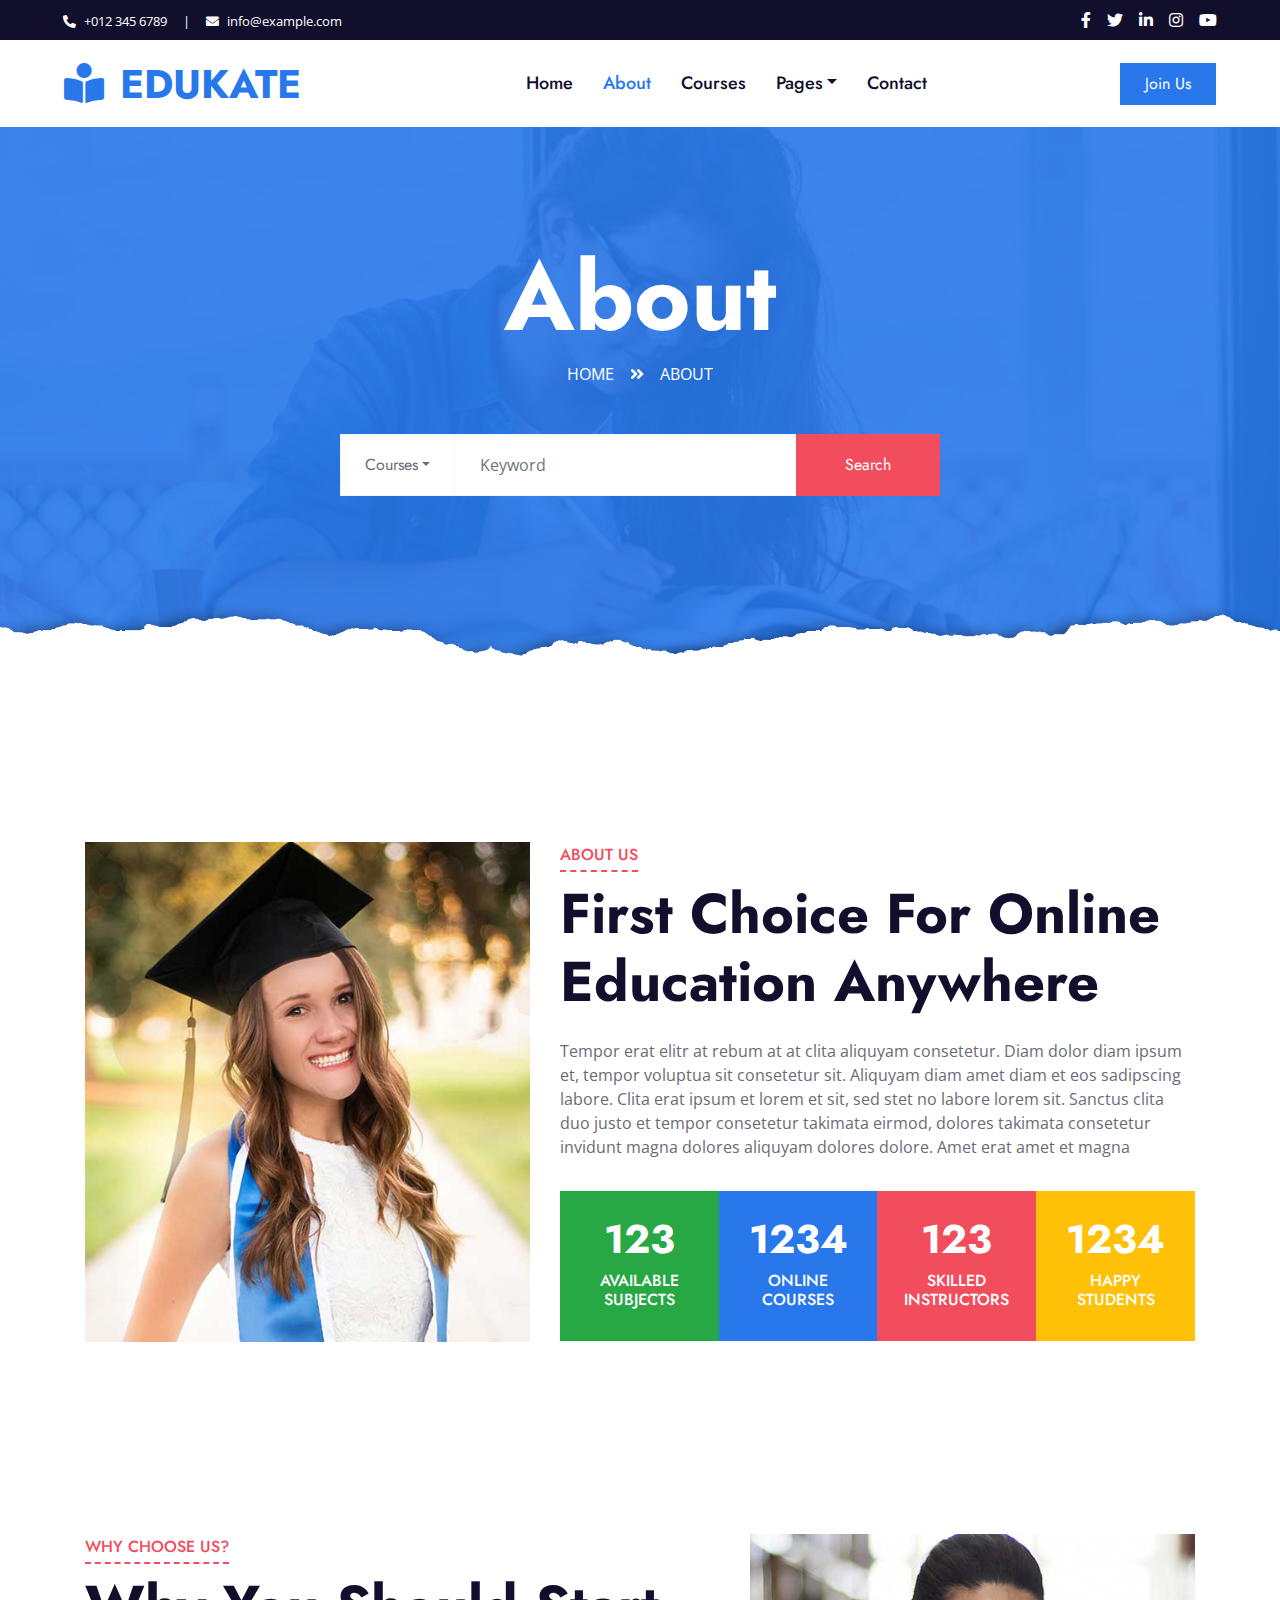
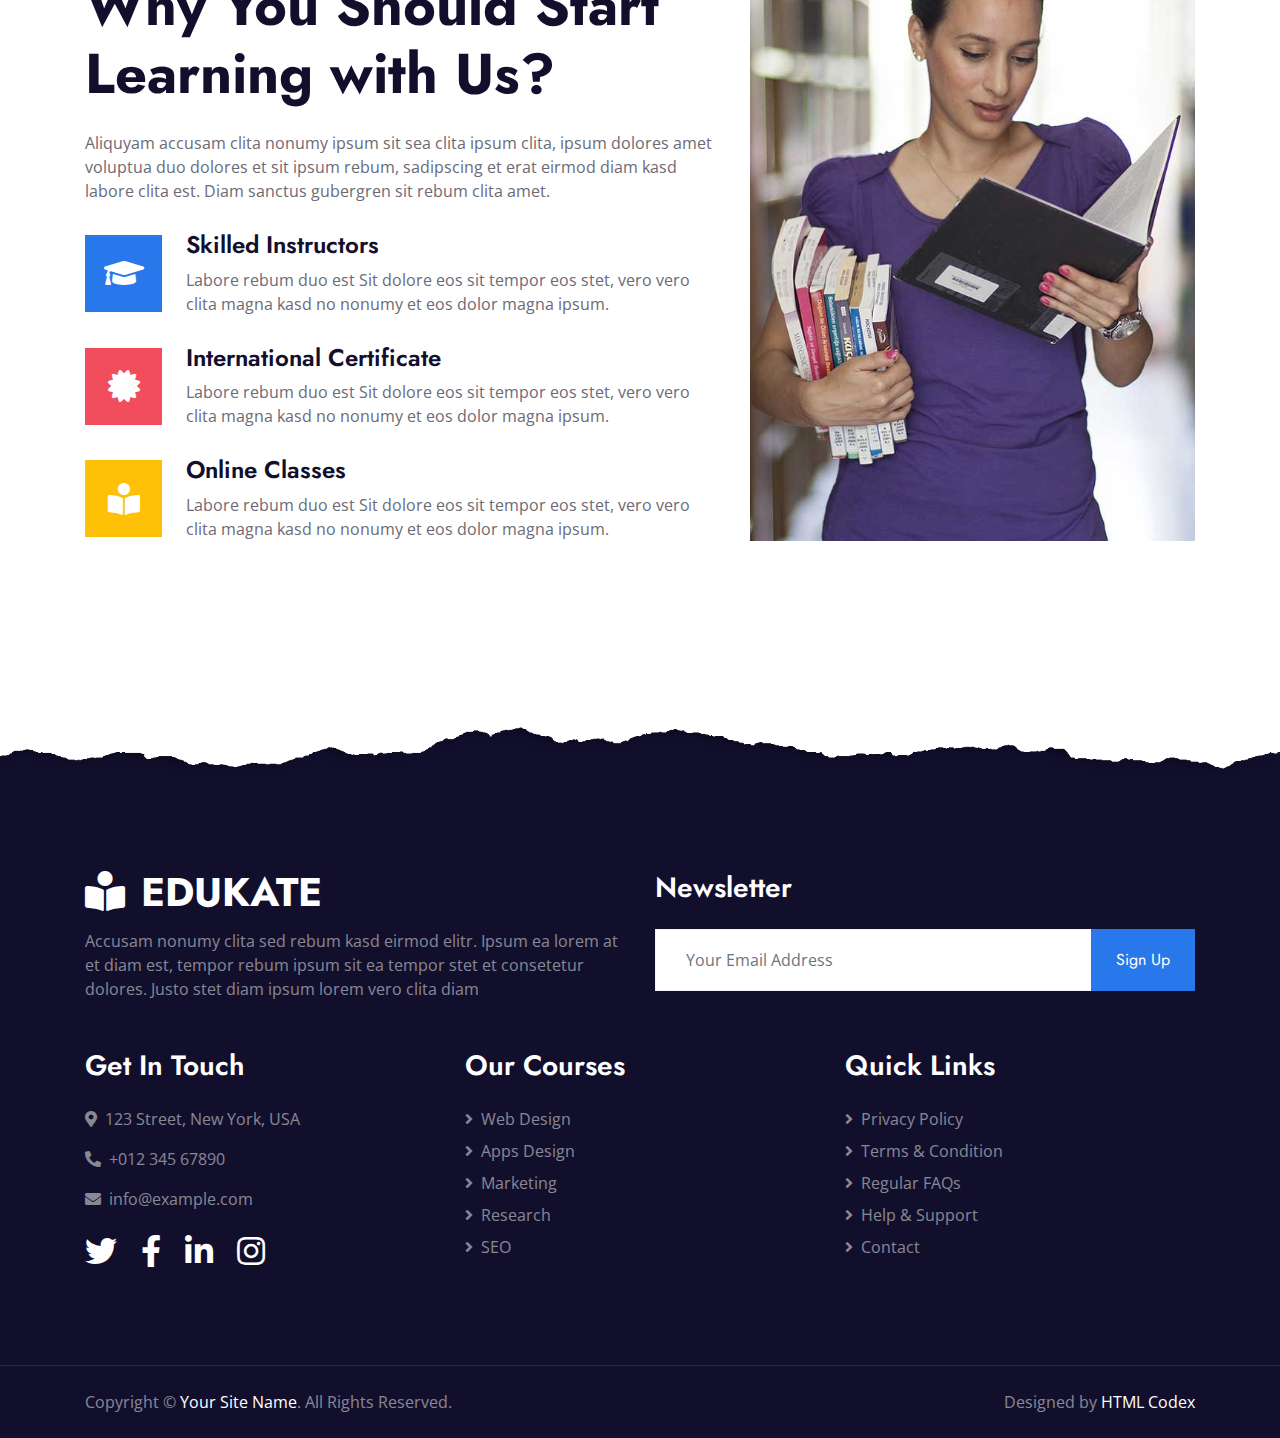
==== FrontEnd/about.html @ f1c14b44 "añadiendo las plantillas" ====
<!DOCTYPE html>
<html lang="en">

<head>
    <meta charset="utf-8">
    <title>Edukate - Online Education Website Template</title>
    <meta content="width=device-width, initial-scale=1.0" name="viewport">
    <meta content="Free HTML Templates" name="keywords">
    <meta content="Free HTML Templates" name="description">

    <!-- Favicon -->
    <link href="img/favicon.ico" rel="icon">

    <!-- Google Web Fonts -->
    <link rel="preconnect" href="https://fonts.gstatic.com">
    <link href="https://fonts.googleapis.com/css2?family=Jost:wght@500;600;700&family=Open+Sans:wght@400;600&display=swap" rel="stylesheet"> 

    <!-- Font Awesome -->
    <link href="https://cdnjs.cloudflare.com/ajax/libs/font-awesome/5.10.0/css/all.min.css" rel="stylesheet">

    <!-- Libraries Stylesheet -->
    <link href="lib/owlcarousel/assets/owl.carousel.min.css" rel="stylesheet">

    <!-- Customized Bootstrap Stylesheet -->
    <link href="css/style.css" rel="stylesheet">
</head>

<body>
    <!-- Topbar Start -->
    <div class="container-fluid bg-dark">
        <div class="row py-2 px-lg-5">
            <div class="col-lg-6 text-center text-lg-left mb-2 mb-lg-0">
                <div class="d-inline-flex align-items-center text-white">
                    <small><i class="fa fa-phone-alt mr-2"></i>+012 345 6789</small>
                    <small class="px-3">|</small>
                    <small><i class="fa fa-envelope mr-2"></i>info@example.com</small>
                </div>
            </div>
            <div class="col-lg-6 text-center text-lg-right">
                <div class="d-inline-flex align-items-center">
                    <a class="text-white px-2" href="">
                        <i class="fab fa-facebook-f"></i>
                    </a>
                    <a class="text-white px-2" href="">
                        <i class="fab fa-twitter"></i>
                    </a>
                    <a class="text-white px-2" href="">
                        <i class="fab fa-linkedin-in"></i>
                    </a>
                    <a class="text-white px-2" href="">
                        <i class="fab fa-instagram"></i>
                    </a>
                    <a class="text-white pl-2" href="">
                        <i class="fab fa-youtube"></i>
                    </a>
                </div>
            </div>
        </div>
    </div>
    <!-- Topbar End -->


    <!-- Navbar Start -->
    <div class="container-fluid p-0">
        <nav class="navbar navbar-expand-lg bg-white navbar-light py-3 py-lg-0 px-lg-5">
            <a href="index.html" class="navbar-brand ml-lg-3">
                <h1 class="m-0 text-uppercase text-primary"><i class="fa fa-book-reader mr-3"></i>Edukate</h1>
            </a>
            <button type="button" class="navbar-toggler" data-toggle="collapse" data-target="#navbarCollapse">
                <span class="navbar-toggler-icon"></span>
            </button>
            <div class="collapse navbar-collapse justify-content-between px-lg-3" id="navbarCollapse">
                <div class="navbar-nav mx-auto py-0">
                    <a href="index.html" class="nav-item nav-link">Home</a>
                    <a href="about.html" class="nav-item nav-link active">About</a>
                    <a href="course.html" class="nav-item nav-link">Courses</a>
                    <div class="nav-item dropdown">
                        <a href="#" class="nav-link dropdown-toggle" data-toggle="dropdown">Pages</a>
                        <div class="dropdown-menu m-0">
                            <a href="detail.html" class="dropdown-item">Course Detail</a>
                            <a href="feature.html" class="dropdown-item">Our Features</a>
                            <a href="team.html" class="dropdown-item">Instructors</a>
                            <a href="testimonial.html" class="dropdown-item">Testimonial</a>
                        </div>
                    </div>
                    <a href="contact.html" class="nav-item nav-link">Contact</a>
                </div>
                <a href="" class="btn btn-primary py-2 px-4 d-none d-lg-block">Join Us</a>
            </div>
        </nav>
    </div>
    <!-- Navbar End -->


    <!-- Header Start -->
    <div class="jumbotron jumbotron-fluid page-header position-relative overlay-bottom" style="margin-bottom: 90px;">
        <div class="container text-center py-5">
            <h1 class="text-white display-1">About</h1>
            <div class="d-inline-flex text-white mb-5">
                <p class="m-0 text-uppercase"><a class="text-white" href="">Home</a></p>
                <i class="fa fa-angle-double-right pt-1 px-3"></i>
                <p class="m-0 text-uppercase">About</p>
            </div>
            <div class="mx-auto mb-5" style="width: 100%; max-width: 600px;">
                <div class="input-group">
                    <div class="input-group-prepend">
                        <button class="btn btn-outline-light bg-white text-body px-4 dropdown-toggle" type="button" data-toggle="dropdown"
                            aria-haspopup="true" aria-expanded="false">Courses</button>
                        <div class="dropdown-menu">
                            <a class="dropdown-item" href="#">Courses 1</a>
                            <a class="dropdown-item" href="#">Courses 2</a>
                            <a class="dropdown-item" href="#">Courses 3</a>
                        </div>
                    </div>
                    <input type="text" class="form-control border-light" style="padding: 30px 25px;" placeholder="Keyword">
                    <div class="input-group-append">
                        <button class="btn btn-secondary px-4 px-lg-5">Search</button>
                    </div>
                </div>
            </div>
        </div>
    </div>
    <!-- Header End -->


    <!-- About Start -->
    <div class="container-fluid py-5">
        <div class="container py-5">
            <div class="row">
                <div class="col-lg-5 mb-5 mb-lg-0" style="min-height: 500px;">
                    <div class="position-relative h-100">
                        <img class="position-absolute w-100 h-100" src="img/about.jpg" style="object-fit: cover;">
                    </div>
                </div>
                <div class="col-lg-7">
                    <div class="section-title position-relative mb-4">
                        <h6 class="d-inline-block position-relative text-secondary text-uppercase pb-2">About Us</h6>
                        <h1 class="display-4">First Choice For Online Education Anywhere</h1>
                    </div>
                    <p>Tempor erat elitr at rebum at at clita aliquyam consetetur. Diam dolor diam ipsum et, tempor voluptua sit consetetur sit. Aliquyam diam amet diam et eos sadipscing labore. Clita erat ipsum et lorem et sit, sed stet no labore lorem sit. Sanctus clita duo justo et tempor consetetur takimata eirmod, dolores takimata consetetur invidunt magna dolores aliquyam dolores dolore. Amet erat amet et magna</p>
                    <div class="row pt-3 mx-0">
                        <div class="col-3 px-0">
                            <div class="bg-success text-center p-4">
                                <h1 class="text-white" data-toggle="counter-up">123</h1>
                                <h6 class="text-uppercase text-white">Available<span class="d-block">Subjects</span></h6>
                            </div>
                        </div>
                        <div class="col-3 px-0">
                            <div class="bg-primary text-center p-4">
                                <h1 class="text-white" data-toggle="counter-up">1234</h1>
                                <h6 class="text-uppercase text-white">Online<span class="d-block">Courses</span></h6>
                            </div>
                        </div>
                        <div class="col-3 px-0">
                            <div class="bg-secondary text-center p-4">
                                <h1 class="text-white" data-toggle="counter-up">123</h1>
                                <h6 class="text-uppercase text-white">Skilled<span class="d-block">Instructors</span></h6>
                            </div>
                        </div>
                        <div class="col-3 px-0">
                            <div class="bg-warning text-center p-4">
                                <h1 class="text-white" data-toggle="counter-up">1234</h1>
                                <h6 class="text-uppercase text-white">Happy<span class="d-block">Students</span></h6>
                            </div>
                        </div>
                    </div>
                </div>
            </div>
        </div>
    </div>
    <!-- About End -->


    <!-- Feature Start -->
    <div class="container-fluid py-5">
        <div class="container py-5">
            <div class="row">
                <div class="col-lg-7 mb-5 mb-lg-0">
                    <div class="section-title position-relative mb-4">
                        <h6 class="d-inline-block position-relative text-secondary text-uppercase pb-2">Why Choose Us?</h6>
                        <h1 class="display-4">Why You Should Start Learning with Us?</h1>
                    </div>
                    <p class="mb-4 pb-2">Aliquyam accusam clita nonumy ipsum sit sea clita ipsum clita, ipsum dolores amet voluptua duo dolores et sit ipsum rebum, sadipscing et erat eirmod diam kasd labore clita est. Diam sanctus gubergren sit rebum clita amet.</p>
                    <div class="d-flex mb-3">
                        <div class="btn-icon bg-primary mr-4">
                            <i class="fa fa-2x fa-graduation-cap text-white"></i>
                        </div>
                        <div class="mt-n1">
                            <h4>Skilled Instructors</h4>
                            <p>Labore rebum duo est Sit dolore eos sit tempor eos stet, vero vero clita magna kasd no nonumy et eos dolor magna ipsum.</p>
                        </div>
                    </div>
                    <div class="d-flex mb-3">
                        <div class="btn-icon bg-secondary mr-4">
                            <i class="fa fa-2x fa-certificate text-white"></i>
                        </div>
                        <div class="mt-n1">
                            <h4>International Certificate</h4>
                            <p>Labore rebum duo est Sit dolore eos sit tempor eos stet, vero vero clita magna kasd no nonumy et eos dolor magna ipsum.</p>
                        </div>
                    </div>
                    <div class="d-flex">
                        <div class="btn-icon bg-warning mr-4">
                            <i class="fa fa-2x fa-book-reader text-white"></i>
                        </div>
                        <div class="mt-n1">
                            <h4>Online Classes</h4>
                            <p class="m-0">Labore rebum duo est Sit dolore eos sit tempor eos stet, vero vero clita magna kasd no nonumy et eos dolor magna ipsum.</p>
                        </div>
                    </div>
                </div>
                <div class="col-lg-5" style="min-height: 500px;">
                    <div class="position-relative h-100">
                        <img class="position-absolute w-100 h-100" src="img/feature.jpg" style="object-fit: cover;">
                    </div>
                </div>
            </div>
        </div>
    </div>
    <!-- Feature Start -->


    <!-- Footer Start -->
    <div class="container-fluid position-relative overlay-top bg-dark text-white-50 py-5" style="margin-top: 90px;">
        <div class="container mt-5 pt-5">
            <div class="row">
                <div class="col-md-6 mb-5">
                    <a href="index.html" class="navbar-brand">
                        <h1 class="mt-n2 text-uppercase text-white"><i class="fa fa-book-reader mr-3"></i>Edukate</h1>
                    </a>
                    <p class="m-0">Accusam nonumy clita sed rebum kasd eirmod elitr. Ipsum ea lorem at et diam est, tempor rebum ipsum sit ea tempor stet et consetetur dolores. Justo stet diam ipsum lorem vero clita diam</p>
                </div>
                <div class="col-md-6 mb-5">
                    <h3 class="text-white mb-4">Newsletter</h3>
                    <div class="w-100">
                        <div class="input-group">
                            <input type="text" class="form-control border-light" style="padding: 30px;" placeholder="Your Email Address">
                            <div class="input-group-append">
                                <button class="btn btn-primary px-4">Sign Up</button>
                            </div>
                        </div>
                    </div>
                </div>
            </div>
            <div class="row">
                <div class="col-md-4 mb-5">
                    <h3 class="text-white mb-4">Get In Touch</h3>
                    <p><i class="fa fa-map-marker-alt mr-2"></i>123 Street, New York, USA</p>
                    <p><i class="fa fa-phone-alt mr-2"></i>+012 345 67890</p>
                    <p><i class="fa fa-envelope mr-2"></i>info@example.com</p>
                    <div class="d-flex justify-content-start mt-4">
                        <a class="text-white mr-4" href="#"><i class="fab fa-2x fa-twitter"></i></a>
                        <a class="text-white mr-4" href="#"><i class="fab fa-2x fa-facebook-f"></i></a>
                        <a class="text-white mr-4" href="#"><i class="fab fa-2x fa-linkedin-in"></i></a>
                        <a class="text-white" href="#"><i class="fab fa-2x fa-instagram"></i></a>
                    </div>
                </div>
                <div class="col-md-4 mb-5">
                    <h3 class="text-white mb-4">Our Courses</h3>
                    <div class="d-flex flex-column justify-content-start">
                        <a class="text-white-50 mb-2" href="#"><i class="fa fa-angle-right mr-2"></i>Web Design</a>
                        <a class="text-white-50 mb-2" href="#"><i class="fa fa-angle-right mr-2"></i>Apps Design</a>
                        <a class="text-white-50 mb-2" href="#"><i class="fa fa-angle-right mr-2"></i>Marketing</a>
                        <a class="text-white-50 mb-2" href="#"><i class="fa fa-angle-right mr-2"></i>Research</a>
                        <a class="text-white-50" href="#"><i class="fa fa-angle-right mr-2"></i>SEO</a>
                    </div>
                </div>
                <div class="col-md-4 mb-5">
                    <h3 class="text-white mb-4">Quick Links</h3>
                    <div class="d-flex flex-column justify-content-start">
                        <a class="text-white-50 mb-2" href="#"><i class="fa fa-angle-right mr-2"></i>Privacy Policy</a>
                        <a class="text-white-50 mb-2" href="#"><i class="fa fa-angle-right mr-2"></i>Terms & Condition</a>
                        <a class="text-white-50 mb-2" href="#"><i class="fa fa-angle-right mr-2"></i>Regular FAQs</a>
                        <a class="text-white-50 mb-2" href="#"><i class="fa fa-angle-right mr-2"></i>Help & Support</a>
                        <a class="text-white-50" href="#"><i class="fa fa-angle-right mr-2"></i>Contact</a>
                    </div>
                </div>
            </div>
        </div>
    </div>
    <div class="container-fluid bg-dark text-white-50 border-top py-4" style="border-color: rgba(256, 256, 256, .1) !important;">
        <div class="container">
            <div class="row">
                <div class="col-md-6 text-center text-md-left mb-3 mb-md-0">
                    <p class="m-0">Copyright &copy; <a class="text-white" href="#">Your Site Name</a>. All Rights Reserved.
                    </p>
                </div>
                <div class="col-md-6 text-center text-md-right">
                    <p class="m-0">Designed by <a class="text-white" href="https://htmlcodex.com">HTML Codex</a>
                    </p>
                </div>
            </div>
        </div>
    </div>
    <!-- Footer End -->


    <!-- Back to Top -->
    <a href="#" class="btn btn-lg btn-primary rounded-0 btn-lg-square back-to-top"><i class="fa fa-angle-double-up"></i></a>


    <!-- JavaScript Libraries -->
    <script src="https://code.jquery.com/jquery-3.4.1.min.js"></script>
    <script src="https://stackpath.bootstrapcdn.com/bootstrap/4.4.1/js/bootstrap.bundle.min.js"></script>
    <script src="lib/easing/easing.min.js"></script>
    <script src="lib/waypoints/waypoints.min.js"></script>
    <script src="lib/counterup/counterup.min.js"></script>
    <script src="lib/owlcarousel/owl.carousel.min.js"></script>

    <!-- Template Javascript -->
    <script src="js/main.js"></script>
</body>

</html>
---- FrontEnd/css/style.css ----
/******* Bootstrap Theming ********/
/*!
 * Bootstrap v4.5.3 (https://getbootstrap.com/)
 * Copyright 2011-2020 The Bootstrap Authors
 * Copyright 2011-2020 Twitter, Inc.
 * Licensed under MIT (https://github.com/twbs/bootstrap/blob/main/LICENSE)
 */
:root {
  --blue: #007bff;
  --indigo: #6610f2;
  --purple: #6f42c1;
  --pink: #e83e8c;
  --red: #dc3545;
  --orange: #fd7e14;
  --yellow: #ffc107;
  --green: #28a745;
  --teal: #20c997;
  --cyan: #17a2b8;
  --white: #fff;
  --gray: #6c757d;
  --gray-dark: #343a40;
  --primary: #2878EB;
  --secondary: #F14D5D;
  --success: #28a745;
  --info: #17a2b8;
  --warning: #ffc107;
  --danger: #dc3545;
  --light: #ECF4FF;
  --dark: #120F2D;
  --breakpoint-xs: 0;
  --breakpoint-sm: 576px;
  --breakpoint-md: 768px;
  --breakpoint-lg: 992px;
  --breakpoint-xl: 1200px;
  --font-family-sans-serif: -apple-system, BlinkMacSystemFont, "Segoe UI", Roboto, "Helvetica Neue", Arial, "Noto Sans", sans-serif, "Apple Color Emoji", "Segoe UI Emoji", "Segoe UI Symbol", "Noto Color Emoji";
  --font-family-monospace: SFMono-Regular, Menlo, Monaco, Consolas, "Liberation Mono", "Courier New", monospace;
}

*,
*::before,
*::after {
  box-sizing: border-box;
}

html {
  font-family: sans-serif;
  line-height: 1.15;
  -webkit-text-size-adjust: 100%;
  -webkit-tap-highlight-color: rgba(0, 0, 0, 0);
}

article, aside, figcaption, figure, footer, header, hgroup, main, nav, section {
  display: block;
}

body {
  margin: 0;
  font-family: "Open Sans", sans-serif;
  font-size: 1rem;
  font-weight: 400;
  line-height: 1.5;
  color: #6B6A75;
  text-align: left;
  background-color: #FFFFFF;
}

[tabindex="-1"]:focus:not(:focus-visible) {
  outline: 0 !important;
}

hr {
  box-sizing: content-box;
  height: 0;
  overflow: visible;
}

h1, h2, h3, h4, h5, h6 {
  margin-top: 0;
  margin-bottom: 0.5rem;
}

p {
  margin-top: 0;
  margin-bottom: 1rem;
}

abbr[title],
abbr[data-original-title] {
  text-decoration: underline;
  text-decoration: underline dotted;
  cursor: help;
  border-bottom: 0;
  text-decoration-skip-ink: none;
}

address {
  margin-bottom: 1rem;
  font-style: normal;
  line-height: inherit;
}

ol,
ul,
dl {
  margin-top: 0;
  margin-bottom: 1rem;
}

ol ol,
ul ul,
ol ul,
ul ol {
  margin-bottom: 0;
}

dt {
  font-weight: 700;
}

dd {
  margin-bottom: .5rem;
  margin-left: 0;
}

blockquote {
  margin: 0 0 1rem;
}

b,
strong {
  font-weight: bolder;
}

small {
  font-size: 80%;
}

sub,
sup {
  position: relative;
  font-size: 75%;
  line-height: 0;
  vertical-align: baseline;
}

sub {
  bottom: -.25em;
}

sup {
  top: -.5em;
}

a {
  color: #2878EB;
  text-decoration: none;
  background-color: transparent;
}

a:hover {
  color: #1154b6;
  text-decoration: underline;
}

a:not([href]):not([class]) {
  color: inherit;
  text-decoration: none;
}

a:not([href]):not([class]):hover {
  color: inherit;
  text-decoration: none;
}

pre,
code,
kbd,
samp {
  font-family: SFMono-Regular, Menlo, Monaco, Consolas, "Liberation Mono", "Courier New", monospace;
  font-size: 1em;
}

pre {
  margin-top: 0;
  margin-bottom: 1rem;
  overflow: auto;
  -ms-overflow-style: scrollbar;
}

figure {
  margin: 0 0 1rem;
}

img {
  vertical-align: middle;
  border-style: none;
}

svg {
  overflow: hidden;
  vertical-align: middle;
}

table {
  border-collapse: collapse;
}

caption {
  padding-top: 0.75rem;
  padding-bottom: 0.75rem;
  color: #6c757d;
  text-align: left;
  caption-side: bottom;
}

th {
  text-align: inherit;
  text-align: -webkit-match-parent;
}

label {
  display: inline-block;
  margin-bottom: 0.5rem;
}

button {
  border-radius: 0;
}

button:focus {
  outline: 1px dotted;
  outline: 5px auto -webkit-focus-ring-color;
}

input,
button,
select,
optgroup,
textarea {
  margin: 0;
  font-family: inherit;
  font-size: inherit;
  line-height: inherit;
}

button,
input {
  overflow: visible;
}

button,
select {
  text-transform: none;
}

[role="button"] {
  cursor: pointer;
}

select {
  word-wrap: normal;
}

button,
[type="button"],
[type="reset"],
[type="submit"] {
  -webkit-appearance: button;
}

button:not(:disabled),
[type="button"]:not(:disabled),
[type="reset"]:not(:disabled),
[type="submit"]:not(:disabled) {
  cursor: pointer;
}

button::-moz-focus-inner,
[type="button"]::-moz-focus-inner,
[type="reset"]::-moz-focus-inner,
[type="submit"]::-moz-focus-inner {
  padding: 0;
  border-style: none;
}

input[type="radio"],
input[type="checkbox"] {
  box-sizing: border-box;
  padding: 0;
}

textarea {
  overflow: auto;
  resize: vertical;
}

fieldset {
  min-width: 0;
  padding: 0;
  margin: 0;
  border: 0;
}

legend {
  display: block;
  width: 100%;
  max-width: 100%;
  padding: 0;
  margin-bottom: .5rem;
  font-size: 1.5rem;
  line-height: inherit;
  color: inherit;
  white-space: normal;
}

@media (max-width: 1200px) {
  legend {
    font-size: calc(1.275rem + 0.3vw) ;
  }
}

progress {
  vertical-align: baseline;
}

[type="number"]::-webkit-inner-spin-button,
[type="number"]::-webkit-outer-spin-button {
  height: auto;
}

[type="search"] {
  outline-offset: -2px;
  -webkit-appearance: none;
}

[type="search"]::-webkit-search-decoration {
  -webkit-appearance: none;
}

::-webkit-file-upload-button {
  font: inherit;
  -webkit-appearance: button;
}

output {
  display: inline-block;
}

summary {
  display: list-item;
  cursor: pointer;
}

template {
  display: none;
}

[hidden] {
  display: none !important;
}

h1, h2, h3, h4, h5, h6,
.h1, .h2, .h3, .h4, .h5, .h6 {
  margin-bottom: 0.5rem;
  font-family: "Jost", sans-serif;
  font-weight: 500;
  line-height: 1.2;
  color: #120F2D;
}

h1, .h1 {
  font-size: 2.5rem;
}

@media (max-width: 1200px) {
  h1, .h1 {
    font-size: calc(1.375rem + 1.5vw) ;
  }
}

h2, .h2 {
  font-size: 2rem;
}

@media (max-width: 1200px) {
  h2, .h2 {
    font-size: calc(1.325rem + 0.9vw) ;
  }
}

h3, .h3 {
  font-size: 1.75rem;
}

@media (max-width: 1200px) {
  h3, .h3 {
    font-size: calc(1.3rem + 0.6vw) ;
  }
}

h4, .h4 {
  font-size: 1.5rem;
}

@media (max-width: 1200px) {
  h4, .h4 {
    font-size: calc(1.275rem + 0.3vw) ;
  }
}

h5, .h5 {
  font-size: 1.25rem;
}

h6, .h6 {
  font-size: 1rem;
}

.lead {
  font-size: 1.25rem;
  font-weight: 300;
}

.display-1 {
  font-size: 6rem;
  font-weight: 300;
  line-height: 1.2;
}

@media (max-width: 1200px) {
  .display-1 {
    font-size: calc(1.725rem + 5.7vw) ;
  }
}

.display-2 {
  font-size: 5.5rem;
  font-weight: 300;
  line-height: 1.2;
}

@media (max-width: 1200px) {
  .display-2 {
    font-size: calc(1.675rem + 5.1vw) ;
  }
}

.display-3 {
  font-size: 4.5rem;
  font-weight: 300;
  line-height: 1.2;
}

@media (max-width: 1200px) {
  .display-3 {
    font-size: calc(1.575rem + 3.9vw) ;
  }
}

.display-4 {
  font-size: 3.5rem;
  font-weight: 300;
  line-height: 1.2;
}

@media (max-width: 1200px) {
  .display-4 {
    font-size: calc(1.475rem + 2.7vw) ;
  }
}

hr {
  margin-top: 1rem;
  margin-bottom: 1rem;
  border: 0;
  border-top: 1px solid rgba(0, 0, 0, 0.1);
}

small,
.small {
  font-size: 80%;
  font-weight: 400;
}

mark,
.mark {
  padding: 0.2em;
  background-color: #fcf8e3;
}

.list-unstyled {
  padding-left: 0;
  list-style: none;
}

.list-inline {
  padding-left: 0;
  list-style: none;
}

.list-inline-item {
  display: inline-block;
}

.list-inline-item:not(:last-child) {
  margin-right: 0.5rem;
}

.initialism {
  font-size: 90%;
  text-transform: uppercase;
}

.blockquote {
  margin-bottom: 1rem;
  font-size: 1.25rem;
}

.blockquote-footer {
  display: block;
  font-size: 80%;
  color: #6c757d;
}

.blockquote-footer::before {
  content: "\2014\00A0";
}

.img-fluid {
  max-width: 100%;
  height: auto;
}

.img-thumbnail {
  padding: 0.25rem;
  background-color: #FFFFFF;
  border: 1px solid #dee2e6;
  border-radius: false;
  max-width: 100%;
  height: auto;
}

.figure {
  display: inline-block;
}

.figure-img {
  margin-bottom: 0.5rem;
  line-height: 1;
}

.figure-caption {
  font-size: 90%;
  color: #6c757d;
}

code {
  font-size: 87.5%;
  color: #e83e8c;
  word-wrap: break-word;
}

a > code {
  color: inherit;
}

kbd {
  padding: 0.2rem 0.4rem;
  font-size: 87.5%;
  color: #fff;
  background-color: #212529;
  border-radius: 0.2rem;
}

kbd kbd {
  padding: 0;
  font-size: 100%;
  font-weight: 700;
}

pre {
  display: block;
  font-size: 87.5%;
  color: #212529;
}

pre code {
  font-size: inherit;
  color: inherit;
  word-break: normal;
}

.pre-scrollable {
  max-height: 340px;
  overflow-y: scroll;
}

.container,
.container-fluid,
.container-sm,
.container-md,
.container-lg,
.container-xl {
  width: 100%;
  padding-right: 15px;
  padding-left: 15px;
  margin-right: auto;
  margin-left: auto;
}

@media (min-width: 576px) {
  .container, .container-sm {
    max-width: 540px;
  }
}

@media (min-width: 768px) {
  .container, .container-sm, .container-md {
    max-width: 720px;
  }
}

@media (min-width: 992px) {
  .container, .container-sm, .container-md, .container-lg {
    max-width: 960px;
  }
}

@media (min-width: 1200px) {
  .container, .container-sm, .container-md, .container-lg, .container-xl {
    max-width: 1140px;
  }
}

.row {
  display: flex;
  flex-wrap: wrap;
  margin-right: -15px;
  margin-left: -15px;
}

.no-gutters {
  margin-right: 0;
  margin-left: 0;
}

.no-gutters > .col,
.no-gutters > [class*="col-"] {
  padding-right: 0;
  padding-left: 0;
}

.col-1, .col-2, .col-3, .col-4, .col-5, .col-6, .col-7, .col-8, .col-9, .col-10, .col-11, .col-12, .col,
.col-auto, .col-sm-1, .col-sm-2, .col-sm-3, .col-sm-4, .col-sm-5, .col-sm-6, .col-sm-7, .col-sm-8, .col-sm-9, .col-sm-10, .col-sm-11, .col-sm-12, .col-sm,
.col-sm-auto, .col-md-1, .col-md-2, .col-md-3, .col-md-4, .col-md-5, .col-md-6, .col-md-7, .col-md-8, .col-md-9, .col-md-10, .col-md-11, .col-md-12, .col-md,
.col-md-auto, .col-lg-1, .col-lg-2, .col-lg-3, .col-lg-4, .col-lg-5, .col-lg-6, .col-lg-7, .col-lg-8, .col-lg-9, .col-lg-10, .col-lg-11, .col-lg-12, .col-lg,
.col-lg-auto, .col-xl-1, .col-xl-2, .col-xl-3, .col-xl-4, .col-xl-5, .col-xl-6, .col-xl-7, .col-xl-8, .col-xl-9, .col-xl-10, .col-xl-11, .col-xl-12, .col-xl,
.col-xl-auto {
  position: relative;
  width: 100%;
  padding-right: 15px;
  padding-left: 15px;
}

.col {
  flex-basis: 0;
  flex-grow: 1;
  max-width: 100%;
}

.row-cols-1 > * {
  flex: 0 0 100%;
  max-width: 100%;
}

.row-cols-2 > * {
  flex: 0 0 50%;
  max-width: 50%;
}

.row-cols-3 > * {
  flex: 0 0 33.33333%;
  max-width: 33.33333%;
}

.row-cols-4 > * {
  flex: 0 0 25%;
  max-width: 25%;
}

.row-cols-5 > * {
  flex: 0 0 20%;
  max-width: 20%;
}

.row-cols-6 > * {
  flex: 0 0 16.66667%;
  max-width: 16.66667%;
}

.col-auto {
  flex: 0 0 auto;
  width: auto;
  max-width: 100%;
}

.col-1 {
  flex: 0 0 8.33333%;
  max-width: 8.33333%;
}

.col-2 {
  flex: 0 0 16.66667%;
  max-width: 16.66667%;
}

.col-3 {
  flex: 0 0 25%;
  max-width: 25%;
}

.col-4 {
  flex: 0 0 33.33333%;
  max-width: 33.33333%;
}

.col-5 {
  flex: 0 0 41.66667%;
  max-width: 41.66667%;
}

.col-6 {
  flex: 0 0 50%;
  max-width: 50%;
}

.col-7 {
  flex: 0 0 58.33333%;
  max-width: 58.33333%;
}

.col-8 {
  flex: 0 0 66.66667%;
  max-width: 66.66667%;
}

.col-9 {
  flex: 0 0 75%;
  max-width: 75%;
}

.col-10 {
  flex: 0 0 83.33333%;
  max-width: 83.33333%;
}

.col-11 {
  flex: 0 0 91.66667%;
  max-width: 91.66667%;
}

.col-12 {
  flex: 0 0 100%;
  max-width: 100%;
}

.order-first {
  order: -1;
}

.order-last {
  order: 13;
}

.order-0 {
  order: 0;
}

.order-1 {
  order: 1;
}

.order-2 {
  order: 2;
}

.order-3 {
  order: 3;
}

.order-4 {
  order: 4;
}

.order-5 {
  order: 5;
}

.order-6 {
  order: 6;
}

.order-7 {
  order: 7;
}

.order-8 {
  order: 8;
}

.order-9 {
  order: 9;
}

.order-10 {
  order: 10;
}

.order-11 {
  order: 11;
}

.order-12 {
  order: 12;
}

.offset-1 {
  margin-left: 8.33333%;
}

.offset-2 {
  margin-left: 16.66667%;
}

.offset-3 {
  margin-left: 25%;
}

.offset-4 {
  margin-left: 33.33333%;
}

.offset-5 {
  margin-left: 41.66667%;
}

.offset-6 {
  margin-left: 50%;
}

.offset-7 {
  margin-left: 58.33333%;
}

.offset-8 {
  margin-left: 66.66667%;
}

.offset-9 {
  margin-left: 75%;
}

.offset-10 {
  margin-left: 83.33333%;
}

.offset-11 {
  margin-left: 91.66667%;
}

@media (min-width: 576px) {
  .col-sm {
    flex-basis: 0;
    flex-grow: 1;
    max-width: 100%;
  }
  .row-cols-sm-1 > * {
    flex: 0 0 100%;
    max-width: 100%;
  }
  .row-cols-sm-2 > * {
    flex: 0 0 50%;
    max-width: 50%;
  }
  .row-cols-sm-3 > * {
    flex: 0 0 33.33333%;
    max-width: 33.33333%;
  }
  .row-cols-sm-4 > * {
    flex: 0 0 25%;
    max-width: 25%;
  }
  .row-cols-sm-5 > * {
    flex: 0 0 20%;
    max-width: 20%;
  }
  .row-cols-sm-6 > * {
    flex: 0 0 16.66667%;
    max-width: 16.66667%;
  }
  .col-sm-auto {
    flex: 0 0 auto;
    width: auto;
    max-width: 100%;
  }
  .col-sm-1 {
    flex: 0 0 8.33333%;
    max-width: 8.33333%;
  }
  .col-sm-2 {
    flex: 0 0 16.66667%;
    max-width: 16.66667%;
  }
  .col-sm-3 {
    flex: 0 0 25%;
    max-width: 25%;
  }
  .col-sm-4 {
    flex: 0 0 33.33333%;
    max-width: 33.33333%;
  }
  .col-sm-5 {
    flex: 0 0 41.66667%;
    max-width: 41.66667%;
  }
  .col-sm-6 {
    flex: 0 0 50%;
    max-width: 50%;
  }
  .col-sm-7 {
    flex: 0 0 58.33333%;
    max-width: 58.33333%;
  }
  .col-sm-8 {
    flex: 0 0 66.66667%;
    max-width: 66.66667%;
  }
  .col-sm-9 {
    flex: 0 0 75%;
    max-width: 75%;
  }
  .col-sm-10 {
    flex: 0 0 83.33333%;
    max-width: 83.33333%;
  }
  .col-sm-11 {
    flex: 0 0 91.66667%;
    max-width: 91.66667%;
  }
  .col-sm-12 {
    flex: 0 0 100%;
    max-width: 100%;
  }
  .order-sm-first {
    order: -1;
  }
  .order-sm-last {
    order: 13;
  }
  .order-sm-0 {
    order: 0;
  }
  .order-sm-1 {
    order: 1;
  }
  .order-sm-2 {
    order: 2;
  }
  .order-sm-3 {
    order: 3;
  }
  .order-sm-4 {
    order: 4;
  }
  .order-sm-5 {
    order: 5;
  }
  .order-sm-6 {
    order: 6;
  }
  .order-sm-7 {
    order: 7;
  }
  .order-sm-8 {
    order: 8;
  }
  .order-sm-9 {
    order: 9;
  }
  .order-sm-10 {
    order: 10;
  }
  .order-sm-11 {
    order: 11;
  }
  .order-sm-12 {
    order: 12;
  }
  .offset-sm-0 {
    margin-left: 0;
  }
  .offset-sm-1 {
    margin-left: 8.33333%;
  }
  .offset-sm-2 {
    margin-left: 16.66667%;
  }
  .offset-sm-3 {
    margin-left: 25%;
  }
  .offset-sm-4 {
    margin-left: 33.33333%;
  }
  .offset-sm-5 {
    margin-left: 41.66667%;
  }
  .offset-sm-6 {
    margin-left: 50%;
  }
  .offset-sm-7 {
    margin-left: 58.33333%;
  }
  .offset-sm-8 {
    margin-left: 66.66667%;
  }
  .offset-sm-9 {
    margin-left: 75%;
  }
  .offset-sm-10 {
    margin-left: 83.33333%;
  }
  .offset-sm-11 {
    margin-left: 91.66667%;
  }
}

@media (min-width: 768px) {
  .col-md {
    flex-basis: 0;
    flex-grow: 1;
    max-width: 100%;
  }
  .row-cols-md-1 > * {
    flex: 0 0 100%;
    max-width: 100%;
  }
  .row-cols-md-2 > * {
    flex: 0 0 50%;
    max-width: 50%;
  }
  .row-cols-md-3 > * {
    flex: 0 0 33.33333%;
    max-width: 33.33333%;
  }
  .row-cols-md-4 > * {
    flex: 0 0 25%;
    max-width: 25%;
  }
  .row-cols-md-5 > * {
    flex: 0 0 20%;
    max-width: 20%;
  }
  .row-cols-md-6 > * {
    flex: 0 0 16.66667%;
    max-width: 16.66667%;
  }
  .col-md-auto {
    flex: 0 0 auto;
    width: auto;
    max-width: 100%;
  }
  .col-md-1 {
    flex: 0 0 8.33333%;
    max-width: 8.33333%;
  }
  .col-md-2 {
    flex: 0 0 16.66667%;
    max-width: 16.66667%;
  }
  .col-md-3 {
    flex: 0 0 25%;
    max-width: 25%;
  }
  .col-md-4 {
    flex: 0 0 33.33333%;
    max-width: 33.33333%;
  }
  .col-md-5 {
    flex: 0 0 41.66667%;
    max-width: 41.66667%;
  }
  .col-md-6 {
    flex: 0 0 50%;
    max-width: 50%;
  }
  .col-md-7 {
    flex: 0 0 58.33333%;
    max-width: 58.33333%;
  }
  .col-md-8 {
    flex: 0 0 66.66667%;
    max-width: 66.66667%;
  }
  .col-md-9 {
    flex: 0 0 75%;
    max-width: 75%;
  }
  .col-md-10 {
    flex: 0 0 83.33333%;
    max-width: 83.33333%;
  }
  .col-md-11 {
    flex: 0 0 91.66667%;
    max-width: 91.66667%;
  }
  .col-md-12 {
    flex: 0 0 100%;
    max-width: 100%;
  }
  .order-md-first {
    order: -1;
  }
  .order-md-last {
    order: 13;
  }
  .order-md-0 {
    order: 0;
  }
  .order-md-1 {
    order: 1;
  }
  .order-md-2 {
    order: 2;
  }
  .order-md-3 {
    order: 3;
  }
  .order-md-4 {
    order: 4;
  }
  .order-md-5 {
    order: 5;
  }
  .order-md-6 {
    order: 6;
  }
  .order-md-7 {
    order: 7;
  }
  .order-md-8 {
    order: 8;
  }
  .order-md-9 {
    order: 9;
  }
  .order-md-10 {
    order: 10;
  }
  .order-md-11 {
    order: 11;
  }
  .order-md-12 {
    order: 12;
  }
  .offset-md-0 {
    margin-left: 0;
  }
  .offset-md-1 {
    margin-left: 8.33333%;
  }
  .offset-md-2 {
    margin-left: 16.66667%;
  }
  .offset-md-3 {
    margin-left: 25%;
  }
  .offset-md-4 {
    margin-left: 33.33333%;
  }
  .offset-md-5 {
    margin-left: 41.66667%;
  }
  .offset-md-6 {
    margin-left: 50%;
  }
  .offset-md-7 {
    margin-left: 58.33333%;
  }
  .offset-md-8 {
    margin-left: 66.66667%;
  }
  .offset-md-9 {
    margin-left: 75%;
  }
  .offset-md-10 {
    margin-left: 83.33333%;
  }
  .offset-md-11 {
    margin-left: 91.66667%;
  }
}

@media (min-width: 992px) {
  .col-lg {
    flex-basis: 0;
    flex-grow: 1;
    max-width: 100%;
  }
  .row-cols-lg-1 > * {
    flex: 0 0 100%;
    max-width: 100%;
  }
  .row-cols-lg-2 > * {
    flex: 0 0 50%;
    max-width: 50%;
  }
  .row-cols-lg-3 > * {
    flex: 0 0 33.33333%;
    max-width: 33.33333%;
  }
  .row-cols-lg-4 > * {
    flex: 0 0 25%;
    max-width: 25%;
  }
  .row-cols-lg-5 > * {
    flex: 0 0 20%;
    max-width: 20%;
  }
  .row-cols-lg-6 > * {
    flex: 0 0 16.66667%;
    max-width: 16.66667%;
  }
  .col-lg-auto {
    flex: 0 0 auto;
    width: auto;
    max-width: 100%;
  }
  .col-lg-1 {
    flex: 0 0 8.33333%;
    max-width: 8.33333%;
  }
  .col-lg-2 {
    flex: 0 0 16.66667%;
    max-width: 16.66667%;
  }
  .col-lg-3 {
    flex: 0 0 25%;
    max-width: 25%;
  }
  .col-lg-4 {
    flex: 0 0 33.33333%;
    max-width: 33.33333%;
  }
  .col-lg-5 {
    flex: 0 0 41.66667%;
    max-width: 41.66667%;
  }
  .col-lg-6 {
    flex: 0 0 50%;
    max-width: 50%;
  }
  .col-lg-7 {
    flex: 0 0 58.33333%;
    max-width: 58.33333%;
  }
  .col-lg-8 {
    flex: 0 0 66.66667%;
    max-width: 66.66667%;
  }
  .col-lg-9 {
    flex: 0 0 75%;
    max-width: 75%;
  }
  .col-lg-10 {
    flex: 0 0 83.33333%;
    max-width: 83.33333%;
  }
  .col-lg-11 {
    flex: 0 0 91.66667%;
    max-width: 91.66667%;
  }
  .col-lg-12 {
    flex: 0 0 100%;
    max-width: 100%;
  }
  .order-lg-first {
    order: -1;
  }
  .order-lg-last {
    order: 13;
  }
  .order-lg-0 {
    order: 0;
  }
  .order-lg-1 {
    order: 1;
  }
  .order-lg-2 {
    order: 2;
  }
  .order-lg-3 {
    order: 3;
  }
  .order-lg-4 {
    order: 4;
  }
  .order-lg-5 {
    order: 5;
  }
  .order-lg-6 {
    order: 6;
  }
  .order-lg-7 {
    order: 7;
  }
  .order-lg-8 {
    order: 8;
  }
  .order-lg-9 {
    order: 9;
  }
  .order-lg-10 {
    order: 10;
  }
  .order-lg-11 {
    order: 11;
  }
  .order-lg-12 {
    order: 12;
  }
  .offset-lg-0 {
    margin-left: 0;
  }
  .offset-lg-1 {
    margin-left: 8.33333%;
  }
  .offset-lg-2 {
    margin-left: 16.66667%;
  }
  .offset-lg-3 {
    margin-left: 25%;
  }
  .offset-lg-4 {
    margin-left: 33.33333%;
  }
  .offset-lg-5 {
    margin-left: 41.66667%;
  }
  .offset-lg-6 {
    margin-left: 50%;
  }
  .offset-lg-7 {
    margin-left: 58.33333%;
  }
  .offset-lg-8 {
    margin-left: 66.66667%;
  }
  .offset-lg-9 {
    margin-left: 75%;
  }
  .offset-lg-10 {
    margin-left: 83.33333%;
  }
  .offset-lg-11 {
    margin-left: 91.66667%;
  }
}

@media (min-width: 1200px) {
  .col-xl {
    flex-basis: 0;
    flex-grow: 1;
    max-width: 100%;
  }
  .row-cols-xl-1 > * {
    flex: 0 0 100%;
    max-width: 100%;
  }
  .row-cols-xl-2 > * {
    flex: 0 0 50%;
    max-width: 50%;
  }
  .row-cols-xl-3 > * {
    flex: 0 0 33.33333%;
    max-width: 33.33333%;
  }
  .row-cols-xl-4 > * {
    flex: 0 0 25%;
    max-width: 25%;
  }
  .row-cols-xl-5 > * {
    flex: 0 0 20%;
    max-width: 20%;
  }
  .row-cols-xl-6 > * {
    flex: 0 0 16.66667%;
    max-width: 16.66667%;
  }
  .col-xl-auto {
    flex: 0 0 auto;
    width: auto;
    max-width: 100%;
  }
  .col-xl-1 {
    flex: 0 0 8.33333%;
    max-width: 8.33333%;
  }
  .col-xl-2 {
    flex: 0 0 16.66667%;
    max-width: 16.66667%;
  }
  .col-xl-3 {
    flex: 0 0 25%;
    max-width: 25%;
  }
  .col-xl-4 {
    flex: 0 0 33.33333%;
    max-width: 33.33333%;
  }
  .col-xl-5 {
    flex: 0 0 41.66667%;
    max-width: 41.66667%;
  }
  .col-xl-6 {
    flex: 0 0 50%;
    max-width: 50%;
  }
  .col-xl-7 {
    flex: 0 0 58.33333%;
    max-width: 58.33333%;
  }
  .col-xl-8 {
    flex: 0 0 66.66667%;
    max-width: 66.66667%;
  }
  .col-xl-9 {
    flex: 0 0 75%;
    max-width: 75%;
  }
  .col-xl-10 {
    flex: 0 0 83.33333%;
    max-width: 83.33333%;
  }
  .col-xl-11 {
    flex: 0 0 91.66667%;
    max-width: 91.66667%;
  }
  .col-xl-12 {
    flex: 0 0 100%;
    max-width: 100%;
  }
  .order-xl-first {
    order: -1;
  }
  .order-xl-last {
    order: 13;
  }
  .order-xl-0 {
    order: 0;
  }
  .order-xl-1 {
    order: 1;
  }
  .order-xl-2 {
    order: 2;
  }
  .order-xl-3 {
    order: 3;
  }
  .order-xl-4 {
    order: 4;
  }
  .order-xl-5 {
    order: 5;
  }
  .order-xl-6 {
    order: 6;
  }
  .order-xl-7 {
    order: 7;
  }
  .order-xl-8 {
    order: 8;
  }
  .order-xl-9 {
    order: 9;
  }
  .order-xl-10 {
    order: 10;
  }
  .order-xl-11 {
    order: 11;
  }
  .order-xl-12 {
    order: 12;
  }
  .offset-xl-0 {
    margin-left: 0;
  }
  .offset-xl-1 {
    margin-left: 8.33333%;
  }
  .offset-xl-2 {
    margin-left: 16.66667%;
  }
  .offset-xl-3 {
    margin-left: 25%;
  }
  .offset-xl-4 {
    margin-left: 33.33333%;
  }
  .offset-xl-5 {
    margin-left: 41.66667%;
  }
  .offset-xl-6 {
    margin-left: 50%;
  }
  .offset-xl-7 {
    margin-left: 58.33333%;
  }
  .offset-xl-8 {
    margin-left: 66.66667%;
  }
  .offset-xl-9 {
    margin-left: 75%;
  }
  .offset-xl-10 {
    margin-left: 83.33333%;
  }
  .offset-xl-11 {
    margin-left: 91.66667%;
  }
}

.table {
  width: 100%;
  margin-bottom: 1rem;
  color: #6B6A75;
}

.table th,
.table td {
  padding: 0.75rem;
  vertical-align: top;
  border-top: 1px solid #dee2e6;
}

.table thead th {
  vertical-align: bottom;
  border-bottom: 2px solid #dee2e6;
}

.table tbody + tbody {
  border-top: 2px solid #dee2e6;
}

.table-sm th,
.table-sm td {
  padding: 0.3rem;
}

.table-bordered {
  border: 1px solid #dee2e6;
}

.table-bordered th,
.table-bordered td {
  border: 1px solid #dee2e6;
}

.table-bordered thead th,
.table-bordered thead td {
  border-bottom-width: 2px;
}

.table-borderless th,
.table-borderless td,
.table-borderless thead th,
.table-borderless tbody + tbody {
  border: 0;
}

.table-striped tbody tr:nth-of-type(odd) {
  background-color: rgba(0, 0, 0, 0.05);
}

.table-hover tbody tr:hover {
  color: #6B6A75;
  background-color: rgba(0, 0, 0, 0.075);
}

.table-primary,
.table-primary > th,
.table-primary > td {
  background-color: #c3d9f9;
}

.table-primary th,
.table-primary td,
.table-primary thead th,
.table-primary tbody + tbody {
  border-color: #8fb9f5;
}

.table-hover .table-primary:hover {
  background-color: #accaf7;
}

.table-hover .table-primary:hover > td,
.table-hover .table-primary:hover > th {
  background-color: #accaf7;
}

.table-secondary,
.table-secondary > th,
.table-secondary > td {
  background-color: #fbcdd2;
}

.table-secondary th,
.table-secondary td,
.table-secondary thead th,
.table-secondary tbody + tbody {
  border-color: #f8a2ab;
}

.table-hover .table-secondary:hover {
  background-color: #f9b5bd;
}

.table-hover .table-secondary:hover > td,
.table-hover .table-secondary:hover > th {
  background-color: #f9b5bd;
}

.table-success,
.table-success > th,
.table-success > td {
  background-color: #c3e6cb;
}

.table-success th,
.table-success td,
.table-success thead th,
.table-success tbody + tbody {
  border-color: #8fd19e;
}

.table-hover .table-success:hover {
  background-color: #b1dfbb;
}

.table-hover .table-success:hover > td,
.table-hover .table-success:hover > th {
  background-color: #b1dfbb;
}

.table-info,
.table-info > th,
.table-info > td {
  background-color: #bee5eb;
}

.table-info th,
.table-info td,
.table-info thead th,
.table-info tbody + tbody {
  border-color: #86cfda;
}

.table-hover .table-info:hover {
  background-color: #abdde5;
}

.table-hover .table-info:hover > td,
.table-hover .table-info:hover > th {
  background-color: #abdde5;
}

.table-warning,
.table-warning > th,
.table-warning > td {
  background-color: #ffeeba;
}

.table-warning th,
.table-warning td,
.table-warning thead th,
.table-warning tbody + tbody {
  border-color: #ffdf7e;
}

.table-hover .table-warning:hover {
  background-color: #ffe8a1;
}

.table-hover .table-warning:hover > td,
.table-hover .table-warning:hover > th {
  background-color: #ffe8a1;
}

.table-danger,
.table-danger > th,
.table-danger > td {
  background-color: #f5c6cb;
}

.table-danger th,
.table-danger td,
.table-danger thead th,
.table-danger tbody + tbody {
  border-color: #ed969e;
}

.table-hover .table-danger:hover {
  background-color: #f1b0b7;
}

.table-hover .table-danger:hover > td,
.table-hover .table-danger:hover > th {
  background-color: #f1b0b7;
}

.table-light,
.table-light > th,
.table-light > td {
  background-color: #fafcff;
}

.table-light th,
.table-light td,
.table-light thead th,
.table-light tbody + tbody {
  border-color: #f5f9ff;
}

.table-hover .table-light:hover {
  background-color: #e1edff;
}

.table-hover .table-light:hover > td,
.table-hover .table-light:hover > th {
  background-color: #e1edff;
}

.table-dark,
.table-dark > th,
.table-dark > td {
  background-color: #bdbcc4;
}

.table-dark th,
.table-dark td,
.table-dark thead th,
.table-dark tbody + tbody {
  border-color: #848292;
}

.table-hover .table-dark:hover {
  background-color: #b0aeb8;
}

.table-hover .table-dark:hover > td,
.table-hover .table-dark:hover > th {
  background-color: #b0aeb8;
}

.table-active,
.table-active > th,
.table-active > td {
  background-color: rgba(0, 0, 0, 0.075);
}

.table-hover .table-active:hover {
  background-color: rgba(0, 0, 0, 0.075);
}

.table-hover .table-active:hover > td,
.table-hover .table-active:hover > th {
  background-color: rgba(0, 0, 0, 0.075);
}

.table .thead-dark th {
  color: #fff;
  background-color: #343a40;
  border-color: #454d55;
}

.table .thead-light th {
  color: #495057;
  background-color: #e9ecef;
  border-color: #dee2e6;
}

.table-dark {
  color: #fff;
  background-color: #343a40;
}

.table-dark th,
.table-dark td,
.table-dark thead th {
  border-color: #454d55;
}

.table-dark.table-bordered {
  border: 0;
}

.table-dark.table-striped tbody tr:nth-of-type(odd) {
  background-color: rgba(255, 255, 255, 0.05);
}

.table-dark.table-hover tbody tr:hover {
  color: #fff;
  background-color: rgba(255, 255, 255, 0.075);
}

@media (max-width: 575.98px) {
  .table-responsive-sm {
    display: block;
    width: 100%;
    overflow-x: auto;
    -webkit-overflow-scrolling: touch;
  }
  .table-responsive-sm > .table-bordered {
    border: 0;
  }
}

@media (max-width: 767.98px) {
  .table-responsive-md {
    display: block;
    width: 100%;
    overflow-x: auto;
    -webkit-overflow-scrolling: touch;
  }
  .table-responsive-md > .table-bordered {
    border: 0;
  }
}

@media (max-width: 991.98px) {
  .table-responsive-lg {
    display: block;
    width: 100%;
    overflow-x: auto;
    -webkit-overflow-scrolling: touch;
  }
  .table-responsive-lg > .table-bordered {
    border: 0;
  }
}

@media (max-width: 1199.98px) {
  .table-responsive-xl {
    display: block;
    width: 100%;
    overflow-x: auto;
    -webkit-overflow-scrolling: touch;
  }
  .table-responsive-xl > .table-bordered {
    border: 0;
  }
}

.table-responsive {
  display: block;
  width: 100%;
  overflow-x: auto;
  -webkit-overflow-scrolling: touch;
}

.table-responsive > .table-bordered {
  border: 0;
}

.form-control {
  display: block;
  width: 100%;
  height: calc(1.5em + 0.75rem + 2px);
  padding: 0.375rem 0.75rem;
  font-size: 1rem;
  font-weight: 400;
  line-height: 1.5;
  color: #495057;
  background-color: #fff;
  background-clip: padding-box;
  border: 1px solid #ced4da;
  border-radius: false;
  transition: border-color 0.15s ease-in-out, box-shadow 0.15s ease-in-out;
}

@media (prefers-reduced-motion: reduce) {
  .form-control {
    transition: none;
  }
}

.form-control::-ms-expand {
  background-color: transparent;
  border: 0;
}

.form-control:-moz-focusring {
  color: transparent;
  text-shadow: 0 0 0 #495057;
}

.form-control:focus {
  color: #495057;
  background-color: #fff;
  border-color: #9dc1f6;
  outline: 0;
  box-shadow: 0 0 0 0.2rem rgba(40, 120, 235, 0.25);
}

.form-control::placeholder {
  color: #6c757d;
  opacity: 1;
}

.form-control:disabled, .form-control[readonly] {
  background-color: #e9ecef;
  opacity: 1;
}

input[type="date"].form-control,
input[type="time"].form-control,
input[type="datetime-local"].form-control,
input[type="month"].form-control {
  appearance: none;
}

select.form-control:focus::-ms-value {
  color: #495057;
  background-color: #fff;
}

.form-control-file,
.form-control-range {
  display: block;
  width: 100%;
}

.col-form-label {
  padding-top: calc(0.375rem + 1px);
  padding-bottom: calc(0.375rem + 1px);
  margin-bottom: 0;
  font-size: inherit;
  line-height: 1.5;
}

.col-form-label-lg {
  padding-top: calc(0.5rem + 1px);
  padding-bottom: calc(0.5rem + 1px);
  font-size: 1.25rem;
  line-height: 1.5;
}

.col-form-label-sm {
  padding-top: calc(0.25rem + 1px);
  padding-bottom: calc(0.25rem + 1px);
  font-size: 0.875rem;
  line-height: 1.5;
}

.form-control-plaintext {
  display: block;
  width: 100%;
  padding: 0.375rem 0;
  margin-bottom: 0;
  font-size: 1rem;
  line-height: 1.5;
  color: #6B6A75;
  background-color: transparent;
  border: solid transparent;
  border-width: 1px 0;
}

.form-control-plaintext.form-control-sm, .form-control-plaintext.form-control-lg {
  padding-right: 0;
  padding-left: 0;
}

.form-control-sm {
  height: calc(1.5em + 0.5rem + 2px);
  padding: 0.25rem 0.5rem;
  font-size: 0.875rem;
  line-height: 1.5;
  border-radius: 0.2rem;
}

.form-control-lg {
  height: calc(1.5em + 1rem + 2px);
  padding: 0.5rem 1rem;
  font-size: 1.25rem;
  line-height: 1.5;
  border-radius: 0.3rem;
}

select.form-control[size], select.form-control[multiple] {
  height: auto;
}

textarea.form-control {
  height: auto;
}

.form-group {
  margin-bottom: 1rem;
}

.form-text {
  display: block;
  margin-top: 0.25rem;
}

.form-row {
  display: flex;
  flex-wrap: wrap;
  margin-right: -5px;
  margin-left: -5px;
}

.form-row > .col,
.form-row > [class*="col-"] {
  padding-right: 5px;
  padding-left: 5px;
}

.form-check {
  position: relative;
  display: block;
  padding-left: 1.25rem;
}

.form-check-input {
  position: absolute;
  margin-top: 0.3rem;
  margin-left: -1.25rem;
}

.form-check-input[disabled] ~ .form-check-label,
.form-check-input:disabled ~ .form-check-label {
  color: #6c757d;
}

.form-check-label {
  margin-bottom: 0;
}

.form-check-inline {
  display: inline-flex;
  align-items: center;
  padding-left: 0;
  margin-right: 0.75rem;
}

.form-check-inline .form-check-input {
  position: static;
  margin-top: 0;
  margin-right: 0.3125rem;
  margin-left: 0;
}

.valid-feedback {
  display: none;
  width: 100%;
  margin-top: 0.25rem;
  font-size: 80%;
  color: #28a745;
}

.valid-tooltip {
  position: absolute;
  top: 100%;
  left: 0;
  z-index: 5;
  display: none;
  max-width: 100%;
  padding: 0.25rem 0.5rem;
  margin-top: .1rem;
  font-size: 0.875rem;
  line-height: 1.5;
  color: #fff;
  background-color: rgba(40, 167, 69, 0.9);
  border-radius: false;
}

.was-validated :valid ~ .valid-feedback,
.was-validated :valid ~ .valid-tooltip,
.is-valid ~ .valid-feedback,
.is-valid ~ .valid-tooltip {
  display: block;
}

.was-validated .form-control:valid, .form-control.is-valid {
  border-color: #28a745;
  padding-right: calc(1.5em + 0.75rem);
  background-image: url("data:image/svg+xml,%3csvg xmlns='http://www.w3.org/2000/svg' width='8' height='8' viewBox='0 0 8 8'%3e%3cpath fill='%2328a745' d='M2.3 6.73L.6 4.53c-.4-1.04.46-1.4 1.1-.8l1.1 1.4 3.4-3.8c.6-.63 1.6-.27 1.2.7l-4 4.6c-.43.5-.8.4-1.1.1z'/%3e%3c/svg%3e");
  background-repeat: no-repeat;
  background-position: right calc(0.375em + 0.1875rem) center;
  background-size: calc(0.75em + 0.375rem) calc(0.75em + 0.375rem);
}

.was-validated .form-control:valid:focus, .form-control.is-valid:focus {
  border-color: #28a745;
  box-shadow: 0 0 0 0.2rem rgba(40, 167, 69, 0.25);
}

.was-validated textarea.form-control:valid, textarea.form-control.is-valid {
  padding-right: calc(1.5em + 0.75rem);
  background-position: top calc(0.375em + 0.1875rem) right calc(0.375em + 0.1875rem);
}

.was-validated .custom-select:valid, .custom-select.is-valid {
  border-color: #28a745;
  padding-right: calc(0.75em + 2.3125rem);
  background: url("data:image/svg+xml,%3csvg xmlns='http://www.w3.org/2000/svg' width='4' height='5' viewBox='0 0 4 5'%3e%3cpath fill='%23343a40' d='M2 0L0 2h4zm0 5L0 3h4z'/%3e%3c/svg%3e") no-repeat right 0.75rem center/8px 10px, url("data:image/svg+xml,%3csvg xmlns='http://www.w3.org/2000/svg' width='8' height='8' viewBox='0 0 8 8'%3e%3cpath fill='%2328a745' d='M2.3 6.73L.6 4.53c-.4-1.04.46-1.4 1.1-.8l1.1 1.4 3.4-3.8c.6-.63 1.6-.27 1.2.7l-4 4.6c-.43.5-.8.4-1.1.1z'/%3e%3c/svg%3e") #fff no-repeat center right 1.75rem/calc(0.75em + 0.375rem) calc(0.75em + 0.375rem);
}

.was-validated .custom-select:valid:focus, .custom-select.is-valid:focus {
  border-color: #28a745;
  box-shadow: 0 0 0 0.2rem rgba(40, 167, 69, 0.25);
}

.was-validated .form-check-input:valid ~ .form-check-label, .form-check-input.is-valid ~ .form-check-label {
  color: #28a745;
}

.was-validated .form-check-input:valid ~ .valid-feedback,
.was-validated .form-check-input:valid ~ .valid-tooltip, .form-check-input.is-valid ~ .valid-feedback,
.form-check-input.is-valid ~ .valid-tooltip {
  display: block;
}

.was-validated .custom-control-input:valid ~ .custom-control-label, .custom-control-input.is-valid ~ .custom-control-label {
  color: #28a745;
}

.was-validated .custom-control-input:valid ~ .custom-control-label::before, .custom-control-input.is-valid ~ .custom-control-label::before {
  border-color: #28a745;
}

.was-validated .custom-control-input:valid:checked ~ .custom-control-label::before, .custom-control-input.is-valid:checked ~ .custom-control-label::before {
  border-color: #34ce57;
  background-color: #34ce57;
}

.was-validated .custom-control-input:valid:focus ~ .custom-control-label::before, .custom-control-input.is-valid:focus ~ .custom-control-label::before {
  box-shadow: 0 0 0 0.2rem rgba(40, 167, 69, 0.25);
}

.was-validated .custom-control-input:valid:focus:not(:checked) ~ .custom-control-label::before, .custom-control-input.is-valid:focus:not(:checked) ~ .custom-control-label::before {
  border-color: #28a745;
}

.was-validated .custom-file-input:valid ~ .custom-file-label, .custom-file-input.is-valid ~ .custom-file-label {
  border-color: #28a745;
}

.was-validated .custom-file-input:valid:focus ~ .custom-file-label, .custom-file-input.is-valid:focus ~ .custom-file-label {
  border-color: #28a745;
  box-shadow: 0 0 0 0.2rem rgba(40, 167, 69, 0.25);
}

.invalid-feedback {
  display: none;
  width: 100%;
  margin-top: 0.25rem;
  font-size: 80%;
  color: #dc3545;
}

.invalid-tooltip {
  position: absolute;
  top: 100%;
  left: 0;
  z-index: 5;
  display: none;
  max-width: 100%;
  padding: 0.25rem 0.5rem;
  margin-top: .1rem;
  font-size: 0.875rem;
  line-height: 1.5;
  color: #fff;
  background-color: rgba(220, 53, 69, 0.9);
  border-radius: false;
}

.was-validated :invalid ~ .invalid-feedback,
.was-validated :invalid ~ .invalid-tooltip,
.is-invalid ~ .invalid-feedback,
.is-invalid ~ .invalid-tooltip {
  display: block;
}

.was-validated .form-control:invalid, .form-control.is-invalid {
  border-color: #dc3545;
  padding-right: calc(1.5em + 0.75rem);
  background-image: url("data:image/svg+xml,%3csvg xmlns='http://www.w3.org/2000/svg' width='12' height='12' fill='none' stroke='%23dc3545' viewBox='0 0 12 12'%3e%3ccircle cx='6' cy='6' r='4.5'/%3e%3cpath stroke-linejoin='round' d='M5.8 3.6h.4L6 6.5z'/%3e%3ccircle cx='6' cy='8.2' r='.6' fill='%23dc3545' stroke='none'/%3e%3c/svg%3e");
  background-repeat: no-repeat;
  background-position: right calc(0.375em + 0.1875rem) center;
  background-size: calc(0.75em + 0.375rem) calc(0.75em + 0.375rem);
}

.was-validated .form-control:invalid:focus, .form-control.is-invalid:focus {
  border-color: #dc3545;
  box-shadow: 0 0 0 0.2rem rgba(220, 53, 69, 0.25);
}

.was-validated textarea.form-control:invalid, textarea.form-control.is-invalid {
  padding-right: calc(1.5em + 0.75rem);
  background-position: top calc(0.375em + 0.1875rem) right calc(0.375em + 0.1875rem);
}

.was-validated .custom-select:invalid, .custom-select.is-invalid {
  border-color: #dc3545;
  padding-right: calc(0.75em + 2.3125rem);
  background: url("data:image/svg+xml,%3csvg xmlns='http://www.w3.org/2000/svg' width='4' height='5' viewBox='0 0 4 5'%3e%3cpath fill='%23343a40' d='M2 0L0 2h4zm0 5L0 3h4z'/%3e%3c/svg%3e") no-repeat right 0.75rem center/8px 10px, url("data:image/svg+xml,%3csvg xmlns='http://www.w3.org/2000/svg' width='12' height='12' fill='none' stroke='%23dc3545' viewBox='0 0 12 12'%3e%3ccircle cx='6' cy='6' r='4.5'/%3e%3cpath stroke-linejoin='round' d='M5.8 3.6h.4L6 6.5z'/%3e%3ccircle cx='6' cy='8.2' r='.6' fill='%23dc3545' stroke='none'/%3e%3c/svg%3e") #fff no-repeat center right 1.75rem/calc(0.75em + 0.375rem) calc(0.75em + 0.375rem);
}

.was-validated .custom-select:invalid:focus, .custom-select.is-invalid:focus {
  border-color: #dc3545;
  box-shadow: 0 0 0 0.2rem rgba(220, 53, 69, 0.25);
}

.was-validated .form-check-input:invalid ~ .form-check-label, .form-check-input.is-invalid ~ .form-check-label {
  color: #dc3545;
}

.was-validated .form-check-input:invalid ~ .invalid-feedback,
.was-validated .form-check-input:invalid ~ .invalid-tooltip, .form-check-input.is-invalid ~ .invalid-feedback,
.form-check-input.is-invalid ~ .invalid-tooltip {
  display: block;
}

.was-validated .custom-control-input:invalid ~ .custom-control-label, .custom-control-input.is-invalid ~ .custom-control-label {
  color: #dc3545;
}

.was-validated .custom-control-input:invalid ~ .custom-control-label::before, .custom-control-input.is-invalid ~ .custom-control-label::before {
  border-color: #dc3545;
}

.was-validated .custom-control-input:invalid:checked ~ .custom-control-label::before, .custom-control-input.is-invalid:checked ~ .custom-control-label::before {
  border-color: #e4606d;
  background-color: #e4606d;
}

.was-validated .custom-control-input:invalid:focus ~ .custom-control-label::before, .custom-control-input.is-invalid:focus ~ .custom-control-label::before {
  box-shadow: 0 0 0 0.2rem rgba(220, 53, 69, 0.25);
}

.was-validated .custom-control-input:invalid:focus:not(:checked) ~ .custom-control-label::before, .custom-control-input.is-invalid:focus:not(:checked) ~ .custom-control-label::before {
  border-color: #dc3545;
}

.was-validated .custom-file-input:invalid ~ .custom-file-label, .custom-file-input.is-invalid ~ .custom-file-label {
  border-color: #dc3545;
}

.was-validated .custom-file-input:invalid:focus ~ .custom-file-label, .custom-file-input.is-invalid:focus ~ .custom-file-label {
  border-color: #dc3545;
  box-shadow: 0 0 0 0.2rem rgba(220, 53, 69, 0.25);
}

.form-inline {
  display: flex;
  flex-flow: row wrap;
  align-items: center;
}

.form-inline .form-check {
  width: 100%;
}

@media (min-width: 576px) {
  .form-inline label {
    display: flex;
    align-items: center;
    justify-content: center;
    margin-bottom: 0;
  }
  .form-inline .form-group {
    display: flex;
    flex: 0 0 auto;
    flex-flow: row wrap;
    align-items: center;
    margin-bottom: 0;
  }
  .form-inline .form-control {
    display: inline-block;
    width: auto;
    vertical-align: middle;
  }
  .form-inline .form-control-plaintext {
    display: inline-block;
  }
  .form-inline .input-group,
  .form-inline .custom-select {
    width: auto;
  }
  .form-inline .form-check {
    display: flex;
    align-items: center;
    justify-content: center;
    width: auto;
    padding-left: 0;
  }
  .form-inline .form-check-input {
    position: relative;
    flex-shrink: 0;
    margin-top: 0;
    margin-right: 0.25rem;
    margin-left: 0;
  }
  .form-inline .custom-control {
    align-items: center;
    justify-content: center;
  }
  .form-inline .custom-control-label {
    margin-bottom: 0;
  }
}

.btn {
  display: inline-block;
  font-weight: 400;
  color: #6B6A75;
  text-align: center;
  vertical-align: middle;
  user-select: none;
  background-color: transparent;
  border: 1px solid transparent;
  padding: 0.375rem 0.75rem;
  font-size: 1rem;
  line-height: 1.5;
  border-radius: false;
  transition: color 0.15s ease-in-out, background-color 0.15s ease-in-out, border-color 0.15s ease-in-out, box-shadow 0.15s ease-in-out;
}

@media (prefers-reduced-motion: reduce) {
  .btn {
    transition: none;
  }
}

.btn:hover {
  color: #6B6A75;
  text-decoration: none;
}

.btn:focus, .btn.focus {
  outline: 0;
  box-shadow: 0 0 0 0.2rem rgba(40, 120, 235, 0.25);
}

.btn.disabled, .btn:disabled {
  opacity: 0.65;
}

.btn:not(:disabled):not(.disabled) {
  cursor: pointer;
}

a.btn.disabled,
fieldset:disabled a.btn {
  pointer-events: none;
}

.btn-primary {
  color: #fff;
  background-color: #2878EB;
  border-color: #2878EB;
}

.btn-primary:hover {
  color: #fff;
  background-color: #1465d9;
  border-color: #135fcd;
}

.btn-primary:focus, .btn-primary.focus {
  color: #fff;
  background-color: #1465d9;
  border-color: #135fcd;
  box-shadow: 0 0 0 0.2rem rgba(72, 140, 238, 0.5);
}

.btn-primary.disabled, .btn-primary:disabled {
  color: #fff;
  background-color: #2878EB;
  border-color: #2878EB;
}

.btn-primary:not(:disabled):not(.disabled):active, .btn-primary:not(:disabled):not(.disabled).active,
.show > .btn-primary.dropdown-toggle {
  color: #fff;
  background-color: #135fcd;
  border-color: #125ac1;
}

.btn-primary:not(:disabled):not(.disabled):active:focus, .btn-primary:not(:disabled):not(.disabled).active:focus,
.show > .btn-primary.dropdown-toggle:focus {
  box-shadow: 0 0 0 0.2rem rgba(72, 140, 238, 0.5);
}

.btn-secondary {
  color: #fff;
  background-color: #F14D5D;
  border-color: #F14D5D;
}

.btn-secondary:hover {
  color: #fff;
  background-color: #ee2a3d;
  border-color: #ed1e32;
}

.btn-secondary:focus, .btn-secondary.focus {
  color: #fff;
  background-color: #ee2a3d;
  border-color: #ed1e32;
  box-shadow: 0 0 0 0.2rem rgba(243, 104, 117, 0.5);
}

.btn-secondary.disabled, .btn-secondary:disabled {
  color: #fff;
  background-color: #F14D5D;
  border-color: #F14D5D;
}

.btn-secondary:not(:disabled):not(.disabled):active, .btn-secondary:not(:disabled):not(.disabled).active,
.show > .btn-secondary.dropdown-toggle {
  color: #fff;
  background-color: #ed1e32;
  border-color: #ec1328;
}

.btn-secondary:not(:disabled):not(.disabled):active:focus, .btn-secondary:not(:disabled):not(.disabled).active:focus,
.show > .btn-secondary.dropdown-toggle:focus {
  box-shadow: 0 0 0 0.2rem rgba(243, 104, 117, 0.5);
}

.btn-success {
  color: #fff;
  background-color: #28a745;
  border-color: #28a745;
}

.btn-success:hover {
  color: #fff;
  background-color: #218838;
  border-color: #1e7e34;
}

.btn-success:focus, .btn-success.focus {
  color: #fff;
  background-color: #218838;
  border-color: #1e7e34;
  box-shadow: 0 0 0 0.2rem rgba(72, 180, 97, 0.5);
}

.btn-success.disabled, .btn-success:disabled {
  color: #fff;
  background-color: #28a745;
  border-color: #28a745;
}

.btn-success:not(:disabled):not(.disabled):active, .btn-success:not(:disabled):not(.disabled).active,
.show > .btn-success.dropdown-toggle {
  color: #fff;
  background-color: #1e7e34;
  border-color: #1c7430;
}

.btn-success:not(:disabled):not(.disabled):active:focus, .btn-success:not(:disabled):not(.disabled).active:focus,
.show > .btn-success.dropdown-toggle:focus {
  box-shadow: 0 0 0 0.2rem rgba(72, 180, 97, 0.5);
}

.btn-info {
  color: #fff;
  background-color: #17a2b8;
  border-color: #17a2b8;
}

.btn-info:hover {
  color: #fff;
  background-color: #138496;
  border-color: #117a8b;
}

.btn-info:focus, .btn-info.focus {
  color: #fff;
  background-color: #138496;
  border-color: #117a8b;
  box-shadow: 0 0 0 0.2rem rgba(58, 176, 195, 0.5);
}

.btn-info.disabled, .btn-info:disabled {
  color: #fff;
  background-color: #17a2b8;
  border-color: #17a2b8;
}

.btn-info:not(:disabled):not(.disabled):active, .btn-info:not(:disabled):not(.disabled).active,
.show > .btn-info.dropdown-toggle {
  color: #fff;
  background-color: #117a8b;
  border-color: #10707f;
}

.btn-info:not(:disabled):not(.disabled):active:focus, .btn-info:not(:disabled):not(.disabled).active:focus,
.show > .btn-info.dropdown-toggle:focus {
  box-shadow: 0 0 0 0.2rem rgba(58, 176, 195, 0.5);
}

.btn-warning {
  color: #212529;
  background-color: #ffc107;
  border-color: #ffc107;
}

.btn-warning:hover {
  color: #212529;
  background-color: #e0a800;
  border-color: #d39e00;
}

.btn-warning:focus, .btn-warning.focus {
  color: #212529;
  background-color: #e0a800;
  border-color: #d39e00;
  box-shadow: 0 0 0 0.2rem rgba(222, 170, 12, 0.5);
}

.btn-warning.disabled, .btn-warning:disabled {
  color: #212529;
  background-color: #ffc107;
  border-color: #ffc107;
}

.btn-warning:not(:disabled):not(.disabled):active, .btn-warning:not(:disabled):not(.disabled).active,
.show > .btn-warning.dropdown-toggle {
  color: #212529;
  background-color: #d39e00;
  border-color: #c69500;
}

.btn-warning:not(:disabled):not(.disabled):active:focus, .btn-warning:not(:disabled):not(.disabled).active:focus,
.show > .btn-warning.dropdown-toggle:focus {
  box-shadow: 0 0 0 0.2rem rgba(222, 170, 12, 0.5);
}

.btn-danger {
  color: #fff;
  background-color: #dc3545;
  border-color: #dc3545;
}

.btn-danger:hover {
  color: #fff;
  background-color: #c82333;
  border-color: #bd2130;
}

.btn-danger:focus, .btn-danger.focus {
  color: #fff;
  background-color: #c82333;
  border-color: #bd2130;
  box-shadow: 0 0 0 0.2rem rgba(225, 83, 97, 0.5);
}

.btn-danger.disabled, .btn-danger:disabled {
  color: #fff;
  background-color: #dc3545;
  border-color: #dc3545;
}

.btn-danger:not(:disabled):not(.disabled):active, .btn-danger:not(:disabled):not(.disabled).active,
.show > .btn-danger.dropdown-toggle {
  color: #fff;
  background-color: #bd2130;
  border-color: #b21f2d;
}

.btn-danger:not(:disabled):not(.disabled):active:focus, .btn-danger:not(:disabled):not(.disabled).active:focus,
.show > .btn-danger.dropdown-toggle:focus {
  box-shadow: 0 0 0 0.2rem rgba(225, 83, 97, 0.5);
}

.btn-light {
  color: #212529;
  background-color: #ECF4FF;
  border-color: #ECF4FF;
}

.btn-light:hover {
  color: #212529;
  background-color: #c6deff;
  border-color: #b9d6ff;
}

.btn-light:focus, .btn-light.focus {
  color: #212529;
  background-color: #c6deff;
  border-color: #b9d6ff;
  box-shadow: 0 0 0 0.2rem rgba(206, 213, 223, 0.5);
}

.btn-light.disabled, .btn-light:disabled {
  color: #212529;
  background-color: #ECF4FF;
  border-color: #ECF4FF;
}

.btn-light:not(:disabled):not(.disabled):active, .btn-light:not(:disabled):not(.disabled).active,
.show > .btn-light.dropdown-toggle {
  color: #212529;
  background-color: #b9d6ff;
  border-color: #accfff;
}

.btn-light:not(:disabled):not(.disabled):active:focus, .btn-light:not(:disabled):not(.disabled).active:focus,
.show > .btn-light.dropdown-toggle:focus {
  box-shadow: 0 0 0 0.2rem rgba(206, 213, 223, 0.5);
}

.btn-dark {
  color: #fff;
  background-color: #120F2D;
  border-color: #120F2D;
}

.btn-dark:hover {
  color: #fff;
  background-color: #070510;
  border-color: #030207;
}

.btn-dark:focus, .btn-dark.focus {
  color: #fff;
  background-color: #070510;
  border-color: #030207;
  box-shadow: 0 0 0 0.2rem rgba(54, 51, 77, 0.5);
}

.btn-dark.disabled, .btn-dark:disabled {
  color: #fff;
  background-color: #120F2D;
  border-color: #120F2D;
}

.btn-dark:not(:disabled):not(.disabled):active, .btn-dark:not(:disabled):not(.disabled).active,
.show > .btn-dark.dropdown-toggle {
  color: #fff;
  background-color: #030207;
  border-color: black;
}

.btn-dark:not(:disabled):not(.disabled):active:focus, .btn-dark:not(:disabled):not(.disabled).active:focus,
.show > .btn-dark.dropdown-toggle:focus {
  box-shadow: 0 0 0 0.2rem rgba(54, 51, 77, 0.5);
}

.btn-outline-primary {
  color: #2878EB;
  border-color: #2878EB;
}

.btn-outline-primary:hover {
  color: #fff;
  background-color: #2878EB;
  border-color: #2878EB;
}

.btn-outline-primary:focus, .btn-outline-primary.focus {
  box-shadow: 0 0 0 0.2rem rgba(40, 120, 235, 0.5);
}

.btn-outline-primary.disabled, .btn-outline-primary:disabled {
  color: #2878EB;
  background-color: transparent;
}

.btn-outline-primary:not(:disabled):not(.disabled):active, .btn-outline-primary:not(:disabled):not(.disabled).active,
.show > .btn-outline-primary.dropdown-toggle {
  color: #fff;
  background-color: #2878EB;
  border-color: #2878EB;
}

.btn-outline-primary:not(:disabled):not(.disabled):active:focus, .btn-outline-primary:not(:disabled):not(.disabled).active:focus,
.show > .btn-outline-primary.dropdown-toggle:focus {
  box-shadow: 0 0 0 0.2rem rgba(40, 120, 235, 0.5);
}

.btn-outline-secondary {
  color: #F14D5D;
  border-color: #F14D5D;
}

.btn-outline-secondary:hover {
  color: #fff;
  background-color: #F14D5D;
  border-color: #F14D5D;
}

.btn-outline-secondary:focus, .btn-outline-secondary.focus {
  box-shadow: 0 0 0 0.2rem rgba(241, 77, 93, 0.5);
}

.btn-outline-secondary.disabled, .btn-outline-secondary:disabled {
  color: #F14D5D;
  background-color: transparent;
}

.btn-outline-secondary:not(:disabled):not(.disabled):active, .btn-outline-secondary:not(:disabled):not(.disabled).active,
.show > .btn-outline-secondary.dropdown-toggle {
  color: #fff;
  background-color: #F14D5D;
  border-color: #F14D5D;
}

.btn-outline-secondary:not(:disabled):not(.disabled):active:focus, .btn-outline-secondary:not(:disabled):not(.disabled).active:focus,
.show > .btn-outline-secondary.dropdown-toggle:focus {
  box-shadow: 0 0 0 0.2rem rgba(241, 77, 93, 0.5);
}

.btn-outline-success {
  color: #28a745;
  border-color: #28a745;
}

.btn-outline-success:hover {
  color: #fff;
  background-color: #28a745;
  border-color: #28a745;
}

.btn-outline-success:focus, .btn-outline-success.focus {
  box-shadow: 0 0 0 0.2rem rgba(40, 167, 69, 0.5);
}

.btn-outline-success.disabled, .btn-outline-success:disabled {
  color: #28a745;
  background-color: transparent;
}

.btn-outline-success:not(:disabled):not(.disabled):active, .btn-outline-success:not(:disabled):not(.disabled).active,
.show > .btn-outline-success.dropdown-toggle {
  color: #fff;
  background-color: #28a745;
  border-color: #28a745;
}

.btn-outline-success:not(:disabled):not(.disabled):active:focus, .btn-outline-success:not(:disabled):not(.disabled).active:focus,
.show > .btn-outline-success.dropdown-toggle:focus {
  box-shadow: 0 0 0 0.2rem rgba(40, 167, 69, 0.5);
}

.btn-outline-info {
  color: #17a2b8;
  border-color: #17a2b8;
}

.btn-outline-info:hover {
  color: #fff;
  background-color: #17a2b8;
  border-color: #17a2b8;
}

.btn-outline-info:focus, .btn-outline-info.focus {
  box-shadow: 0 0 0 0.2rem rgba(23, 162, 184, 0.5);
}

.btn-outline-info.disabled, .btn-outline-info:disabled {
  color: #17a2b8;
  background-color: transparent;
}

.btn-outline-info:not(:disabled):not(.disabled):active, .btn-outline-info:not(:disabled):not(.disabled).active,
.show > .btn-outline-info.dropdown-toggle {
  color: #fff;
  background-color: #17a2b8;
  border-color: #17a2b8;
}

.btn-outline-info:not(:disabled):not(.disabled):active:focus, .btn-outline-info:not(:disabled):not(.disabled).active:focus,
.show > .btn-outline-info.dropdown-toggle:focus {
  box-shadow: 0 0 0 0.2rem rgba(23, 162, 184, 0.5);
}

.btn-outline-warning {
  color: #ffc107;
  border-color: #ffc107;
}

.btn-outline-warning:hover {
  color: #212529;
  background-color: #ffc107;
  border-color: #ffc107;
}

.btn-outline-warning:focus, .btn-outline-warning.focus {
  box-shadow: 0 0 0 0.2rem rgba(255, 193, 7, 0.5);
}

.btn-outline-warning.disabled, .btn-outline-warning:disabled {
  color: #ffc107;
  background-color: transparent;
}

.btn-outline-warning:not(:disabled):not(.disabled):active, .btn-outline-warning:not(:disabled):not(.disabled).active,
.show > .btn-outline-warning.dropdown-toggle {
  color: #212529;
  background-color: #ffc107;
  border-color: #ffc107;
}

.btn-outline-warning:not(:disabled):not(.disabled):active:focus, .btn-outline-warning:not(:disabled):not(.disabled).active:focus,
.show > .btn-outline-warning.dropdown-toggle:focus {
  box-shadow: 0 0 0 0.2rem rgba(255, 193, 7, 0.5);
}

.btn-outline-danger {
  color: #dc3545;
  border-color: #dc3545;
}

.btn-outline-danger:hover {
  color: #fff;
  background-color: #dc3545;
  border-color: #dc3545;
}

.btn-outline-danger:focus, .btn-outline-danger.focus {
  box-shadow: 0 0 0 0.2rem rgba(220, 53, 69, 0.5);
}

.btn-outline-danger.disabled, .btn-outline-danger:disabled {
  color: #dc3545;
  background-color: transparent;
}

.btn-outline-danger:not(:disabled):not(.disabled):active, .btn-outline-danger:not(:disabled):not(.disabled).active,
.show > .btn-outline-danger.dropdown-toggle {
  color: #fff;
  background-color: #dc3545;
  border-color: #dc3545;
}

.btn-outline-danger:not(:disabled):not(.disabled):active:focus, .btn-outline-danger:not(:disabled):not(.disabled).active:focus,
.show > .btn-outline-danger.dropdown-toggle:focus {
  box-shadow: 0 0 0 0.2rem rgba(220, 53, 69, 0.5);
}

.btn-outline-light {
  color: #ECF4FF;
  border-color: #ECF4FF;
}

.btn-outline-light:hover {
  color: #212529;
  background-color: #ECF4FF;
  border-color: #ECF4FF;
}

.btn-outline-light:focus, .btn-outline-light.focus {
  box-shadow: 0 0 0 0.2rem rgba(236, 244, 255, 0.5);
}

.btn-outline-light.disabled, .btn-outline-light:disabled {
  color: #ECF4FF;
  background-color: transparent;
}

.btn-outline-light:not(:disabled):not(.disabled):active, .btn-outline-light:not(:disabled):not(.disabled).active,
.show > .btn-outline-light.dropdown-toggle {
  color: #212529;
  background-color: #ECF4FF;
  border-color: #ECF4FF;
}

.btn-outline-light:not(:disabled):not(.disabled):active:focus, .btn-outline-light:not(:disabled):not(.disabled).active:focus,
.show > .btn-outline-light.dropdown-toggle:focus {
  box-shadow: 0 0 0 0.2rem rgba(236, 244, 255, 0.5);
}

.btn-outline-dark {
  color: #120F2D;
  border-color: #120F2D;
}

.btn-outline-dark:hover {
  color: #fff;
  background-color: #120F2D;
  border-color: #120F2D;
}

.btn-outline-dark:focus, .btn-outline-dark.focus {
  box-shadow: 0 0 0 0.2rem rgba(18, 15, 45, 0.5);
}

.btn-outline-dark.disabled, .btn-outline-dark:disabled {
  color: #120F2D;
  background-color: transparent;
}

.btn-outline-dark:not(:disabled):not(.disabled):active, .btn-outline-dark:not(:disabled):not(.disabled).active,
.show > .btn-outline-dark.dropdown-toggle {
  color: #fff;
  background-color: #120F2D;
  border-color: #120F2D;
}

.btn-outline-dark:not(:disabled):not(.disabled):active:focus, .btn-outline-dark:not(:disabled):not(.disabled).active:focus,
.show > .btn-outline-dark.dropdown-toggle:focus {
  box-shadow: 0 0 0 0.2rem rgba(18, 15, 45, 0.5);
}

.btn-link {
  font-weight: 400;
  color: #2878EB;
  text-decoration: none;
}

.btn-link:hover {
  color: #1154b6;
  text-decoration: underline;
}

.btn-link:focus, .btn-link.focus {
  text-decoration: underline;
}

.btn-link:disabled, .btn-link.disabled {
  color: #6c757d;
  pointer-events: none;
}

.btn-lg, .btn-group-lg > .btn {
  padding: 0.5rem 1rem;
  font-size: 1.25rem;
  line-height: 1.5;
  border-radius: 0.3rem;
}

.btn-sm, .btn-group-sm > .btn {
  padding: 0.25rem 0.5rem;
  font-size: 0.875rem;
  line-height: 1.5;
  border-radius: 0.2rem;
}

.btn-block {
  display: block;
  width: 100%;
}

.btn-block + .btn-block {
  margin-top: 0.5rem;
}

input[type="submit"].btn-block,
input[type="reset"].btn-block,
input[type="button"].btn-block {
  width: 100%;
}

.fade {
  transition: opacity 0.15s linear;
}

@media (prefers-reduced-motion: reduce) {
  .fade {
    transition: none;
  }
}

.fade:not(.show) {
  opacity: 0;
}

.collapse:not(.show) {
  display: none;
}

.collapsing {
  position: relative;
  height: 0;
  overflow: hidden;
  transition: height 0.35s ease;
}

@media (prefers-reduced-motion: reduce) {
  .collapsing {
    transition: none;
  }
}

.dropup,
.dropright,
.dropdown,
.dropleft {
  position: relative;
}

.dropdown-toggle {
  white-space: nowrap;
}

.dropdown-toggle::after {
  display: inline-block;
  margin-left: 0.255em;
  vertical-align: 0.255em;
  content: "";
  border-top: 0.3em solid;
  border-right: 0.3em solid transparent;
  border-bottom: 0;
  border-left: 0.3em solid transparent;
}

.dropdown-toggle:empty::after {
  margin-left: 0;
}

.dropdown-menu {
  position: absolute;
  top: 100%;
  left: 0;
  z-index: 1000;
  display: none;
  float: left;
  min-width: 10rem;
  padding: 0.5rem 0;
  margin: 0.125rem 0 0;
  font-size: 1rem;
  color: #6B6A75;
  text-align: left;
  list-style: none;
  background-color: #fff;
  background-clip: padding-box;
  border: 1px solid rgba(0, 0, 0, 0.15);
  border-radius: false;
}

.dropdown-menu-left {
  right: auto;
  left: 0;
}

.dropdown-menu-right {
  right: 0;
  left: auto;
}

@media (min-width: 576px) {
  .dropdown-menu-sm-left {
    right: auto;
    left: 0;
  }
  .dropdown-menu-sm-right {
    right: 0;
    left: auto;
  }
}

@media (min-width: 768px) {
  .dropdown-menu-md-left {
    right: auto;
    left: 0;
  }
  .dropdown-menu-md-right {
    right: 0;
    left: auto;
  }
}

@media (min-width: 992px) {
  .dropdown-menu-lg-left {
    right: auto;
    left: 0;
  }
  .dropdown-menu-lg-right {
    right: 0;
    left: auto;
  }
}

@media (min-width: 1200px) {
  .dropdown-menu-xl-left {
    right: auto;
    left: 0;
  }
  .dropdown-menu-xl-right {
    right: 0;
    left: auto;
  }
}

.dropup .dropdown-menu {
  top: auto;
  bottom: 100%;
  margin-top: 0;
  margin-bottom: 0.125rem;
}

.dropup .dropdown-toggle::after {
  display: inline-block;
  margin-left: 0.255em;
  vertical-align: 0.255em;
  content: "";
  border-top: 0;
  border-right: 0.3em solid transparent;
  border-bottom: 0.3em solid;
  border-left: 0.3em solid transparent;
}

.dropup .dropdown-toggle:empty::after {
  margin-left: 0;
}

.dropright .dropdown-menu {
  top: 0;
  right: auto;
  left: 100%;
  margin-top: 0;
  margin-left: 0.125rem;
}

.dropright .dropdown-toggle::after {
  display: inline-block;
  margin-left: 0.255em;
  vertical-align: 0.255em;
  content: "";
  border-top: 0.3em solid transparent;
  border-right: 0;
  border-bottom: 0.3em solid transparent;
  border-left: 0.3em solid;
}

.dropright .dropdown-toggle:empty::after {
  margin-left: 0;
}

.dropright .dropdown-toggle::after {
  vertical-align: 0;
}

.dropleft .dropdown-menu {
  top: 0;
  right: 100%;
  left: auto;
  margin-top: 0;
  margin-right: 0.125rem;
}

.dropleft .dropdown-toggle::after {
  display: inline-block;
  margin-left: 0.255em;
  vertical-align: 0.255em;
  content: "";
}

.dropleft .dropdown-toggle::after {
  display: none;
}

.dropleft .dropdown-toggle::before {
  display: inline-block;
  margin-right: 0.255em;
  vertical-align: 0.255em;
  content: "";
  border-top: 0.3em solid transparent;
  border-right: 0.3em solid;
  border-bottom: 0.3em solid transparent;
}

.dropleft .dropdown-toggle:empty::after {
  margin-left: 0;
}

.dropleft .dropdown-toggle::before {
  vertical-align: 0;
}

.dropdown-menu[x-placement^="top"], .dropdown-menu[x-placement^="right"], .dropdown-menu[x-placement^="bottom"], .dropdown-menu[x-placement^="left"] {
  right: auto;
  bottom: auto;
}

.dropdown-divider {
  height: 0;
  margin: 0.5rem 0;
  overflow: hidden;
  border-top: 1px solid #e9ecef;
}

.dropdown-item {
  display: block;
  width: 100%;
  padding: 0.25rem 1.5rem;
  clear: both;
  font-weight: 400;
  color: #212529;
  text-align: inherit;
  white-space: nowrap;
  background-color: transparent;
  border: 0;
}

.dropdown-item:hover, .dropdown-item:focus {
  color: #16181b;
  text-decoration: none;
  background-color: #f8f9fa;
}

.dropdown-item.active, .dropdown-item:active {
  color: #fff;
  text-decoration: none;
  background-color: #2878EB;
}

.dropdown-item.disabled, .dropdown-item:disabled {
  color: #6c757d;
  pointer-events: none;
  background-color: transparent;
}

.dropdown-menu.show {
  display: block;
}

.dropdown-header {
  display: block;
  padding: 0.5rem 1.5rem;
  margin-bottom: 0;
  font-size: 0.875rem;
  color: #6c757d;
  white-space: nowrap;
}

.dropdown-item-text {
  display: block;
  padding: 0.25rem 1.5rem;
  color: #212529;
}

.btn-group,
.btn-group-vertical {
  position: relative;
  display: inline-flex;
  vertical-align: middle;
}

.btn-group > .btn,
.btn-group-vertical > .btn {
  position: relative;
  flex: 1 1 auto;
}

.btn-group > .btn:hover,
.btn-group-vertical > .btn:hover {
  z-index: 1;
}

.btn-group > .btn:focus, .btn-group > .btn:active, .btn-group > .btn.active,
.btn-group-vertical > .btn:focus,
.btn-group-vertical > .btn:active,
.btn-group-vertical > .btn.active {
  z-index: 1;
}

.btn-toolbar {
  display: flex;
  flex-wrap: wrap;
  justify-content: flex-start;
}

.btn-toolbar .input-group {
  width: auto;
}

.btn-group > .btn:not(:first-child),
.btn-group > .btn-group:not(:first-child) {
  margin-left: -1px;
}

.btn-group > .btn:not(:last-child):not(.dropdown-toggle),
.btn-group > .btn-group:not(:last-child) > .btn {
  border-top-right-radius: 0;
  border-bottom-right-radius: 0;
}

.btn-group > .btn:not(:first-child),
.btn-group > .btn-group:not(:first-child) > .btn {
  border-top-left-radius: 0;
  border-bottom-left-radius: 0;
}

.dropdown-toggle-split {
  padding-right: 0.5625rem;
  padding-left: 0.5625rem;
}

.dropdown-toggle-split::after,
.dropup .dropdown-toggle-split::after,
.dropright .dropdown-toggle-split::after {
  margin-left: 0;
}

.dropleft .dropdown-toggle-split::before {
  margin-right: 0;
}

.btn-sm + .dropdown-toggle-split, .btn-group-sm > .btn + .dropdown-toggle-split {
  padding-right: 0.375rem;
  padding-left: 0.375rem;
}

.btn-lg + .dropdown-toggle-split, .btn-group-lg > .btn + .dropdown-toggle-split {
  padding-right: 0.75rem;
  padding-left: 0.75rem;
}

.btn-group-vertical {
  flex-direction: column;
  align-items: flex-start;
  justify-content: center;
}

.btn-group-vertical > .btn,
.btn-group-vertical > .btn-group {
  width: 100%;
}

.btn-group-vertical > .btn:not(:first-child),
.btn-group-vertical > .btn-group:not(:first-child) {
  margin-top: -1px;
}

.btn-group-vertical > .btn:not(:last-child):not(.dropdown-toggle),
.btn-group-vertical > .btn-group:not(:last-child) > .btn {
  border-bottom-right-radius: 0;
  border-bottom-left-radius: 0;
}

.btn-group-vertical > .btn:not(:first-child),
.btn-group-vertical > .btn-group:not(:first-child) > .btn {
  border-top-left-radius: 0;
  border-top-right-radius: 0;
}

.btn-group-toggle > .btn,
.btn-group-toggle > .btn-group > .btn {
  margin-bottom: 0;
}

.btn-group-toggle > .btn input[type="radio"],
.btn-group-toggle > .btn input[type="checkbox"],
.btn-group-toggle > .btn-group > .btn input[type="radio"],
.btn-group-toggle > .btn-group > .btn input[type="checkbox"] {
  position: absolute;
  clip: rect(0, 0, 0, 0);
  pointer-events: none;
}

.input-group {
  position: relative;
  display: flex;
  flex-wrap: wrap;
  align-items: stretch;
  width: 100%;
}

.input-group > .form-control,
.input-group > .form-control-plaintext,
.input-group > .custom-select,
.input-group > .custom-file {
  position: relative;
  flex: 1 1 auto;
  width: 1%;
  min-width: 0;
  margin-bottom: 0;
}

.input-group > .form-control + .form-control,
.input-group > .form-control + .custom-select,
.input-group > .form-control + .custom-file,
.input-group > .form-control-plaintext + .form-control,
.input-group > .form-control-plaintext + .custom-select,
.input-group > .form-control-plaintext + .custom-file,
.input-group > .custom-select + .form-control,
.input-group > .custom-select + .custom-select,
.input-group > .custom-select + .custom-file,
.input-group > .custom-file + .form-control,
.input-group > .custom-file + .custom-select,
.input-group > .custom-file + .custom-file {
  margin-left: -1px;
}

.input-group > .form-control:focus,
.input-group > .custom-select:focus,
.input-group > .custom-file .custom-file-input:focus ~ .custom-file-label {
  z-index: 3;
}

.input-group > .custom-file .custom-file-input:focus {
  z-index: 4;
}

.input-group > .form-control:not(:last-child),
.input-group > .custom-select:not(:last-child) {
  border-top-right-radius: 0;
  border-bottom-right-radius: 0;
}

.input-group > .form-control:not(:first-child),
.input-group > .custom-select:not(:first-child) {
  border-top-left-radius: 0;
  border-bottom-left-radius: 0;
}

.input-group > .custom-file {
  display: flex;
  align-items: center;
}

.input-group > .custom-file:not(:last-child) .custom-file-label,
.input-group > .custom-file:not(:last-child) .custom-file-label::after {
  border-top-right-radius: 0;
  border-bottom-right-radius: 0;
}

.input-group > .custom-file:not(:first-child) .custom-file-label {
  border-top-left-radius: 0;
  border-bottom-left-radius: 0;
}

.input-group-prepend,
.input-group-append {
  display: flex;
}

.input-group-prepend .btn,
.input-group-append .btn {
  position: relative;
  z-index: 2;
}

.input-group-prepend .btn:focus,
.input-group-append .btn:focus {
  z-index: 3;
}

.input-group-prepend .btn + .btn,
.input-group-prepend .btn + .input-group-text,
.input-group-prepend .input-group-text + .input-group-text,
.input-group-prepend .input-group-text + .btn,
.input-group-append .btn + .btn,
.input-group-append .btn + .input-group-text,
.input-group-append .input-group-text + .input-group-text,
.input-group-append .input-group-text + .btn {
  margin-left: -1px;
}

.input-group-prepend {
  margin-right: -1px;
}

.input-group-append {
  margin-left: -1px;
}

.input-group-text {
  display: flex;
  align-items: center;
  padding: 0.375rem 0.75rem;
  margin-bottom: 0;
  font-size: 1rem;
  font-weight: 400;
  line-height: 1.5;
  color: #495057;
  text-align: center;
  white-space: nowrap;
  background-color: #e9ecef;
  border: 1px solid #ced4da;
  border-radius: false;
}

.input-group-text input[type="radio"],
.input-group-text input[type="checkbox"] {
  margin-top: 0;
}

.input-group-lg > .form-control:not(textarea),
.input-group-lg > .custom-select {
  height: calc(1.5em + 1rem + 2px);
}

.input-group-lg > .form-control,
.input-group-lg > .custom-select,
.input-group-lg > .input-group-prepend > .input-group-text,
.input-group-lg > .input-group-append > .input-group-text,
.input-group-lg > .input-group-prepend > .btn,
.input-group-lg > .input-group-append > .btn {
  padding: 0.5rem 1rem;
  font-size: 1.25rem;
  line-height: 1.5;
  border-radius: 0.3rem;
}

.input-group-sm > .form-control:not(textarea),
.input-group-sm > .custom-select {
  height: calc(1.5em + 0.5rem + 2px);
}

.input-group-sm > .form-control,
.input-group-sm > .custom-select,
.input-group-sm > .input-group-prepend > .input-group-text,
.input-group-sm > .input-group-append > .input-group-text,
.input-group-sm > .input-group-prepend > .btn,
.input-group-sm > .input-group-append > .btn {
  padding: 0.25rem 0.5rem;
  font-size: 0.875rem;
  line-height: 1.5;
  border-radius: 0.2rem;
}

.input-group-lg > .custom-select,
.input-group-sm > .custom-select {
  padding-right: 1.75rem;
}

.input-group > .input-group-prepend > .btn,
.input-group > .input-group-prepend > .input-group-text,
.input-group > .input-group-append:not(:last-child) > .btn,
.input-group > .input-group-append:not(:last-child) > .input-group-text,
.input-group > .input-group-append:last-child > .btn:not(:last-child):not(.dropdown-toggle),
.input-group > .input-group-append:last-child > .input-group-text:not(:last-child) {
  border-top-right-radius: 0;
  border-bottom-right-radius: 0;
}

.input-group > .input-group-append > .btn,
.input-group > .input-group-append > .input-group-text,
.input-group > .input-group-prepend:not(:first-child) > .btn,
.input-group > .input-group-prepend:not(:first-child) > .input-group-text,
.input-group > .input-group-prepend:first-child > .btn:not(:first-child),
.input-group > .input-group-prepend:first-child > .input-group-text:not(:first-child) {
  border-top-left-radius: 0;
  border-bottom-left-radius: 0;
}

.custom-control {
  position: relative;
  z-index: 1;
  display: block;
  min-height: 1.5rem;
  padding-left: 1.5rem;
  color-adjust: exact;
}

.custom-control-inline {
  display: inline-flex;
  margin-right: 1rem;
}

.custom-control-input {
  position: absolute;
  left: 0;
  z-index: -1;
  width: 1rem;
  height: 1.25rem;
  opacity: 0;
}

.custom-control-input:checked ~ .custom-control-label::before {
  color: #fff;
  border-color: #2878EB;
  background-color: #2878EB;
}

.custom-control-input:focus ~ .custom-control-label::before {
  box-shadow: 0 0 0 0.2rem rgba(40, 120, 235, 0.25);
}

.custom-control-input:focus:not(:checked) ~ .custom-control-label::before {
  border-color: #9dc1f6;
}

.custom-control-input:not(:disabled):active ~ .custom-control-label::before {
  color: #fff;
  background-color: #cbdffa;
  border-color: #cbdffa;
}

.custom-control-input[disabled] ~ .custom-control-label, .custom-control-input:disabled ~ .custom-control-label {
  color: #6c757d;
}

.custom-control-input[disabled] ~ .custom-control-label::before, .custom-control-input:disabled ~ .custom-control-label::before {
  background-color: #e9ecef;
}

.custom-control-label {
  position: relative;
  margin-bottom: 0;
  vertical-align: top;
}

.custom-control-label::before {
  position: absolute;
  top: 0.25rem;
  left: -1.5rem;
  display: block;
  width: 1rem;
  height: 1rem;
  pointer-events: none;
  content: "";
  background-color: #fff;
  border: #adb5bd solid 1px;
}

.custom-control-label::after {
  position: absolute;
  top: 0.25rem;
  left: -1.5rem;
  display: block;
  width: 1rem;
  height: 1rem;
  content: "";
  background: no-repeat 50% / 50% 50%;
}

.custom-checkbox .custom-control-label::before {
  border-radius: false;
}

.custom-checkbox .custom-control-input:checked ~ .custom-control-label::after {
  background-image: url("data:image/svg+xml,%3csvg xmlns='http://www.w3.org/2000/svg' width='8' height='8' viewBox='0 0 8 8'%3e%3cpath fill='%23fff' d='M6.564.75l-3.59 3.612-1.538-1.55L0 4.26l2.974 2.99L8 2.193z'/%3e%3c/svg%3e");
}

.custom-checkbox .custom-control-input:indeterminate ~ .custom-control-label::before {
  border-color: #2878EB;
  background-color: #2878EB;
}

.custom-checkbox .custom-control-input:indeterminate ~ .custom-control-label::after {
  background-image: url("data:image/svg+xml,%3csvg xmlns='http://www.w3.org/2000/svg' width='4' height='4' viewBox='0 0 4 4'%3e%3cpath stroke='%23fff' d='M0 2h4'/%3e%3c/svg%3e");
}

.custom-checkbox .custom-control-input:disabled:checked ~ .custom-control-label::before {
  background-color: rgba(40, 120, 235, 0.5);
}

.custom-checkbox .custom-control-input:disabled:indeterminate ~ .custom-control-label::before {
  background-color: rgba(40, 120, 235, 0.5);
}

.custom-radio .custom-control-label::before {
  border-radius: 50%;
}

.custom-radio .custom-control-input:checked ~ .custom-control-label::after {
  background-image: url("data:image/svg+xml,%3csvg xmlns='http://www.w3.org/2000/svg' width='12' height='12' viewBox='-4 -4 8 8'%3e%3ccircle r='3' fill='%23fff'/%3e%3c/svg%3e");
}

.custom-radio .custom-control-input:disabled:checked ~ .custom-control-label::before {
  background-color: rgba(40, 120, 235, 0.5);
}

.custom-switch {
  padding-left: 2.25rem;
}

.custom-switch .custom-control-label::before {
  left: -2.25rem;
  width: 1.75rem;
  pointer-events: all;
  border-radius: 0.5rem;
}

.custom-switch .custom-control-label::after {
  top: calc(0.25rem + 2px);
  left: calc(-2.25rem + 2px);
  width: calc(1rem - 4px);
  height: calc(1rem - 4px);
  background-color: #adb5bd;
  border-radius: 0.5rem;
  transition: transform 0.15s ease-in-out, background-color 0.15s ease-in-out, border-color 0.15s ease-in-out, box-shadow 0.15s ease-in-out;
}

@media (prefers-reduced-motion: reduce) {
  .custom-switch .custom-control-label::after {
    transition: none;
  }
}

.custom-switch .custom-control-input:checked ~ .custom-control-label::after {
  background-color: #fff;
  transform: translateX(0.75rem);
}

.custom-switch .custom-control-input:disabled:checked ~ .custom-control-label::before {
  background-color: rgba(40, 120, 235, 0.5);
}

.custom-select {
  display: inline-block;
  width: 100%;
  height: calc(1.5em + 0.75rem + 2px);
  padding: 0.375rem 1.75rem 0.375rem 0.75rem;
  font-size: 1rem;
  font-weight: 400;
  line-height: 1.5;
  color: #495057;
  vertical-align: middle;
  background: #fff url("data:image/svg+xml,%3csvg xmlns='http://www.w3.org/2000/svg' width='4' height='5' viewBox='0 0 4 5'%3e%3cpath fill='%23343a40' d='M2 0L0 2h4zm0 5L0 3h4z'/%3e%3c/svg%3e") no-repeat right 0.75rem center/8px 10px;
  border: 1px solid #ced4da;
  border-radius: false;
  appearance: none;
}

.custom-select:focus {
  border-color: #9dc1f6;
  outline: 0;
  box-shadow: 0 0 0 0.2rem rgba(40, 120, 235, 0.25);
}

.custom-select:focus::-ms-value {
  color: #495057;
  background-color: #fff;
}

.custom-select[multiple], .custom-select[size]:not([size="1"]) {
  height: auto;
  padding-right: 0.75rem;
  background-image: none;
}

.custom-select:disabled {
  color: #6c757d;
  background-color: #e9ecef;
}

.custom-select::-ms-expand {
  display: none;
}

.custom-select:-moz-focusring {
  color: transparent;
  text-shadow: 0 0 0 #495057;
}

.custom-select-sm {
  height: calc(1.5em + 0.5rem + 2px);
  padding-top: 0.25rem;
  padding-bottom: 0.25rem;
  padding-left: 0.5rem;
  font-size: 0.875rem;
}

.custom-select-lg {
  height: calc(1.5em + 1rem + 2px);
  padding-top: 0.5rem;
  padding-bottom: 0.5rem;
  padding-left: 1rem;
  font-size: 1.25rem;
}

.custom-file {
  position: relative;
  display: inline-block;
  width: 100%;
  height: calc(1.5em + 0.75rem + 2px);
  margin-bottom: 0;
}

.custom-file-input {
  position: relative;
  z-index: 2;
  width: 100%;
  height: calc(1.5em + 0.75rem + 2px);
  margin: 0;
  opacity: 0;
}

.custom-file-input:focus ~ .custom-file-label {
  border-color: #9dc1f6;
  box-shadow: 0 0 0 0.2rem rgba(40, 120, 235, 0.25);
}

.custom-file-input[disabled] ~ .custom-file-label,
.custom-file-input:disabled ~ .custom-file-label {
  background-color: #e9ecef;
}

.custom-file-input:lang(en) ~ .custom-file-label::after {
  content: "Browse";
}

.custom-file-input ~ .custom-file-label[data-browse]::after {
  content: attr(data-browse);
}

.custom-file-label {
  position: absolute;
  top: 0;
  right: 0;
  left: 0;
  z-index: 1;
  height: calc(1.5em + 0.75rem + 2px);
  padding: 0.375rem 0.75rem;
  font-weight: 400;
  line-height: 1.5;
  color: #495057;
  background-color: #fff;
  border: 1px solid #ced4da;
  border-radius: false;
}

.custom-file-label::after {
  position: absolute;
  top: 0;
  right: 0;
  bottom: 0;
  z-index: 3;
  display: block;
  height: calc(1.5em + 0.75rem);
  padding: 0.375rem 0.75rem;
  line-height: 1.5;
  color: #495057;
  content: "Browse";
  background-color: #e9ecef;
  border-left: inherit;
  border-radius: 0 false false 0;
}

.custom-range {
  width: 100%;
  height: 1.4rem;
  padding: 0;
  background-color: transparent;
  appearance: none;
}

.custom-range:focus {
  outline: none;
}

.custom-range:focus::-webkit-slider-thumb {
  box-shadow: 0 0 0 1px #FFFFFF, 0 0 0 0.2rem rgba(40, 120, 235, 0.25);
}

.custom-range:focus::-moz-range-thumb {
  box-shadow: 0 0 0 1px #FFFFFF, 0 0 0 0.2rem rgba(40, 120, 235, 0.25);
}

.custom-range:focus::-ms-thumb {
  box-shadow: 0 0 0 1px #FFFFFF, 0 0 0 0.2rem rgba(40, 120, 235, 0.25);
}

.custom-range::-moz-focus-outer {
  border: 0;
}

.custom-range::-webkit-slider-thumb {
  width: 1rem;
  height: 1rem;
  margin-top: -0.25rem;
  background-color: #2878EB;
  border: 0;
  border-radius: 1rem;
  transition: background-color 0.15s ease-in-out, border-color 0.15s ease-in-out, box-shadow 0.15s ease-in-out;
  appearance: none;
}

@media (prefers-reduced-motion: reduce) {
  .custom-range::-webkit-slider-thumb {
    transition: none;
  }
}

.custom-range::-webkit-slider-thumb:active {
  background-color: #cbdffa;
}

.custom-range::-webkit-slider-runnable-track {
  width: 100%;
  height: 0.5rem;
  color: transparent;
  cursor: pointer;
  background-color: #dee2e6;
  border-color: transparent;
  border-radius: 1rem;
}

.custom-range::-moz-range-thumb {
  width: 1rem;
  height: 1rem;
  background-color: #2878EB;
  border: 0;
  border-radius: 1rem;
  transition: background-color 0.15s ease-in-out, border-color 0.15s ease-in-out, box-shadow 0.15s ease-in-out;
  appearance: none;
}

@media (prefers-reduced-motion: reduce) {
  .custom-range::-moz-range-thumb {
    transition: none;
  }
}

.custom-range::-moz-range-thumb:active {
  background-color: #cbdffa;
}

.custom-range::-moz-range-track {
  width: 100%;
  height: 0.5rem;
  color: transparent;
  cursor: pointer;
  background-color: #dee2e6;
  border-color: transparent;
  border-radius: 1rem;
}

.custom-range::-ms-thumb {
  width: 1rem;
  height: 1rem;
  margin-top: 0;
  margin-right: 0.2rem;
  margin-left: 0.2rem;
  background-color: #2878EB;
  border: 0;
  border-radius: 1rem;
  transition: background-color 0.15s ease-in-out, border-color 0.15s ease-in-out, box-shadow 0.15s ease-in-out;
  appearance: none;
}

@media (prefers-reduced-motion: reduce) {
  .custom-range::-ms-thumb {
    transition: none;
  }
}

.custom-range::-ms-thumb:active {
  background-color: #cbdffa;
}

.custom-range::-ms-track {
  width: 100%;
  height: 0.5rem;
  color: transparent;
  cursor: pointer;
  background-color: transparent;
  border-color: transparent;
  border-width: 0.5rem;
}

.custom-range::-ms-fill-lower {
  background-color: #dee2e6;
  border-radius: 1rem;
}

.custom-range::-ms-fill-upper {
  margin-right: 15px;
  background-color: #dee2e6;
  border-radius: 1rem;
}

.custom-range:disabled::-webkit-slider-thumb {
  background-color: #adb5bd;
}

.custom-range:disabled::-webkit-slider-runnable-track {
  cursor: default;
}

.custom-range:disabled::-moz-range-thumb {
  background-color: #adb5bd;
}

.custom-range:disabled::-moz-range-track {
  cursor: default;
}

.custom-range:disabled::-ms-thumb {
  background-color: #adb5bd;
}

.custom-control-label::before,
.custom-file-label,
.custom-select {
  transition: background-color 0.15s ease-in-out, border-color 0.15s ease-in-out, box-shadow 0.15s ease-in-out;
}

@media (prefers-reduced-motion: reduce) {
  .custom-control-label::before,
  .custom-file-label,
  .custom-select {
    transition: none;
  }
}

.nav {
  display: flex;
  flex-wrap: wrap;
  padding-left: 0;
  margin-bottom: 0;
  list-style: none;
}

.nav-link {
  display: block;
  padding: 0.5rem 1rem;
}

.nav-link:hover, .nav-link:focus {
  text-decoration: none;
}

.nav-link.disabled {
  color: #6c757d;
  pointer-events: none;
  cursor: default;
}

.nav-tabs {
  border-bottom: 1px solid #dee2e6;
}

.nav-tabs .nav-item {
  margin-bottom: -1px;
}

.nav-tabs .nav-link {
  border: 1px solid transparent;
  border-top-left-radius: false;
  border-top-right-radius: false;
}

.nav-tabs .nav-link:hover, .nav-tabs .nav-link:focus {
  border-color: #e9ecef #e9ecef #dee2e6;
}

.nav-tabs .nav-link.disabled {
  color: #6c757d;
  background-color: transparent;
  border-color: transparent;
}

.nav-tabs .nav-link.active,
.nav-tabs .nav-item.show .nav-link {
  color: #495057;
  background-color: #FFFFFF;
  border-color: #dee2e6 #dee2e6 #FFFFFF;
}

.nav-tabs .dropdown-menu {
  margin-top: -1px;
  border-top-left-radius: 0;
  border-top-right-radius: 0;
}

.nav-pills .nav-link {
  border-radius: false;
}

.nav-pills .nav-link.active,
.nav-pills .show > .nav-link {
  color: #fff;
  background-color: #2878EB;
}

.nav-fill > .nav-link,
.nav-fill .nav-item {
  flex: 1 1 auto;
  text-align: center;
}

.nav-justified > .nav-link,
.nav-justified .nav-item {
  flex-basis: 0;
  flex-grow: 1;
  text-align: center;
}

.tab-content > .tab-pane {
  display: none;
}

.tab-content > .active {
  display: block;
}

.navbar {
  position: relative;
  display: flex;
  flex-wrap: wrap;
  align-items: center;
  justify-content: space-between;
  padding: 0.5rem 1rem;
}

.navbar .container,
.navbar .container-fluid, .navbar .container-sm, .navbar .container-md, .navbar .container-lg, .navbar .container-xl {
  display: flex;
  flex-wrap: wrap;
  align-items: center;
  justify-content: space-between;
}

.navbar-brand {
  display: inline-block;
  padding-top: 0.3125rem;
  padding-bottom: 0.3125rem;
  margin-right: 1rem;
  font-size: 1.25rem;
  line-height: inherit;
  white-space: nowrap;
}

.navbar-brand:hover, .navbar-brand:focus {
  text-decoration: none;
}

.navbar-nav {
  display: flex;
  flex-direction: column;
  padding-left: 0;
  margin-bottom: 0;
  list-style: none;
}

.navbar-nav .nav-link {
  padding-right: 0;
  padding-left: 0;
}

.navbar-nav .dropdown-menu {
  position: static;
  float: none;
}

.navbar-text {
  display: inline-block;
  padding-top: 0.5rem;
  padding-bottom: 0.5rem;
}

.navbar-collapse {
  flex-basis: 100%;
  flex-grow: 1;
  align-items: center;
}

.navbar-toggler {
  padding: 0.25rem 0.75rem;
  font-size: 1.25rem;
  line-height: 1;
  background-color: transparent;
  border: 1px solid transparent;
  border-radius: false;
}

.navbar-toggler:hover, .navbar-toggler:focus {
  text-decoration: none;
}

.navbar-toggler-icon {
  display: inline-block;
  width: 1.5em;
  height: 1.5em;
  vertical-align: middle;
  content: "";
  background: no-repeat center center;
  background-size: 100% 100%;
}

@media (max-width: 575.98px) {
  .navbar-expand-sm > .container,
  .navbar-expand-sm > .container-fluid, .navbar-expand-sm > .container-sm, .navbar-expand-sm > .container-md, .navbar-expand-sm > .container-lg, .navbar-expand-sm > .container-xl {
    padding-right: 0;
    padding-left: 0;
  }
}

@media (min-width: 576px) {
  .navbar-expand-sm {
    flex-flow: row nowrap;
    justify-content: flex-start;
  }
  .navbar-expand-sm .navbar-nav {
    flex-direction: row;
  }
  .navbar-expand-sm .navbar-nav .dropdown-menu {
    position: absolute;
  }
  .navbar-expand-sm .navbar-nav .nav-link {
    padding-right: 0.5rem;
    padding-left: 0.5rem;
  }
  .navbar-expand-sm > .container,
  .navbar-expand-sm > .container-fluid, .navbar-expand-sm > .container-sm, .navbar-expand-sm > .container-md, .navbar-expand-sm > .container-lg, .navbar-expand-sm > .container-xl {
    flex-wrap: nowrap;
  }
  .navbar-expand-sm .navbar-collapse {
    display: flex !important;
    flex-basis: auto;
  }
  .navbar-expand-sm .navbar-toggler {
    display: none;
  }
}

@media (max-width: 767.98px) {
  .navbar-expand-md > .container,
  .navbar-expand-md > .container-fluid, .navbar-expand-md > .container-sm, .navbar-expand-md > .container-md, .navbar-expand-md > .container-lg, .navbar-expand-md > .container-xl {
    padding-right: 0;
    padding-left: 0;
  }
}

@media (min-width: 768px) {
  .navbar-expand-md {
    flex-flow: row nowrap;
    justify-content: flex-start;
  }
  .navbar-expand-md .navbar-nav {
    flex-direction: row;
  }
  .navbar-expand-md .navbar-nav .dropdown-menu {
    position: absolute;
  }
  .navbar-expand-md .navbar-nav .nav-link {
    padding-right: 0.5rem;
    padding-left: 0.5rem;
  }
  .navbar-expand-md > .container,
  .navbar-expand-md > .container-fluid, .navbar-expand-md > .container-sm, .navbar-expand-md > .container-md, .navbar-expand-md > .container-lg, .navbar-expand-md > .container-xl {
    flex-wrap: nowrap;
  }
  .navbar-expand-md .navbar-collapse {
    display: flex !important;
    flex-basis: auto;
  }
  .navbar-expand-md .navbar-toggler {
    display: none;
  }
}

@media (max-width: 991.98px) {
  .navbar-expand-lg > .container,
  .navbar-expand-lg > .container-fluid, .navbar-expand-lg > .container-sm, .navbar-expand-lg > .container-md, .navbar-expand-lg > .container-lg, .navbar-expand-lg > .container-xl {
    padding-right: 0;
    padding-left: 0;
  }
}

@media (min-width: 992px) {
  .navbar-expand-lg {
    flex-flow: row nowrap;
    justify-content: flex-start;
  }
  .navbar-expand-lg .navbar-nav {
    flex-direction: row;
  }
  .navbar-expand-lg .navbar-nav .dropdown-menu {
    position: absolute;
  }
  .navbar-expand-lg .navbar-nav .nav-link {
    padding-right: 0.5rem;
    padding-left: 0.5rem;
  }
  .navbar-expand-lg > .container,
  .navbar-expand-lg > .container-fluid, .navbar-expand-lg > .container-sm, .navbar-expand-lg > .container-md, .navbar-expand-lg > .container-lg, .navbar-expand-lg > .container-xl {
    flex-wrap: nowrap;
  }
  .navbar-expand-lg .navbar-collapse {
    display: flex !important;
    flex-basis: auto;
  }
  .navbar-expand-lg .navbar-toggler {
    display: none;
  }
}

@media (max-width: 1199.98px) {
  .navbar-expand-xl > .container,
  .navbar-expand-xl > .container-fluid, .navbar-expand-xl > .container-sm, .navbar-expand-xl > .container-md, .navbar-expand-xl > .container-lg, .navbar-expand-xl > .container-xl {
    padding-right: 0;
    padding-left: 0;
  }
}

@media (min-width: 1200px) {
  .navbar-expand-xl {
    flex-flow: row nowrap;
    justify-content: flex-start;
  }
  .navbar-expand-xl .navbar-nav {
    flex-direction: row;
  }
  .navbar-expand-xl .navbar-nav .dropdown-menu {
    position: absolute;
  }
  .navbar-expand-xl .navbar-nav .nav-link {
    padding-right: 0.5rem;
    padding-left: 0.5rem;
  }
  .navbar-expand-xl > .container,
  .navbar-expand-xl > .container-fluid, .navbar-expand-xl > .container-sm, .navbar-expand-xl > .container-md, .navbar-expand-xl > .container-lg, .navbar-expand-xl > .container-xl {
    flex-wrap: nowrap;
  }
  .navbar-expand-xl .navbar-collapse {
    display: flex !important;
    flex-basis: auto;
  }
  .navbar-expand-xl .navbar-toggler {
    display: none;
  }
}

.navbar-expand {
  flex-flow: row nowrap;
  justify-content: flex-start;
}

.navbar-expand > .container,
.navbar-expand > .container-fluid, .navbar-expand > .container-sm, .navbar-expand > .container-md, .navbar-expand > .container-lg, .navbar-expand > .container-xl {
  padding-right: 0;
  padding-left: 0;
}

.navbar-expand .navbar-nav {
  flex-direction: row;
}

.navbar-expand .navbar-nav .dropdown-menu {
  position: absolute;
}

.navbar-expand .navbar-nav .nav-link {
  padding-right: 0.5rem;
  padding-left: 0.5rem;
}

.navbar-expand > .container,
.navbar-expand > .container-fluid, .navbar-expand > .container-sm, .navbar-expand > .container-md, .navbar-expand > .container-lg, .navbar-expand > .container-xl {
  flex-wrap: nowrap;
}

.navbar-expand .navbar-collapse {
  display: flex !important;
  flex-basis: auto;
}

.navbar-expand .navbar-toggler {
  display: none;
}

.navbar-light .navbar-brand {
  color: rgba(0, 0, 0, 0.9);
}

.navbar-light .navbar-brand:hover, .navbar-light .navbar-brand:focus {
  color: rgba(0, 0, 0, 0.9);
}

.navbar-light .navbar-nav .nav-link {
  color: rgba(0, 0, 0, 0.5);
}

.navbar-light .navbar-nav .nav-link:hover, .navbar-light .navbar-nav .nav-link:focus {
  color: rgba(0, 0, 0, 0.7);
}

.navbar-light .navbar-nav .nav-link.disabled {
  color: rgba(0, 0, 0, 0.3);
}

.navbar-light .navbar-nav .show > .nav-link,
.navbar-light .navbar-nav .active > .nav-link,
.navbar-light .navbar-nav .nav-link.show,
.navbar-light .navbar-nav .nav-link.active {
  color: rgba(0, 0, 0, 0.9);
}

.navbar-light .navbar-toggler {
  color: rgba(0, 0, 0, 0.5);
  border-color: rgba(0, 0, 0, 0.1);
}

.navbar-light .navbar-toggler-icon {
  background-image: url("data:image/svg+xml,%3csvg xmlns='http://www.w3.org/2000/svg' width='30' height='30' viewBox='0 0 30 30'%3e%3cpath stroke='rgba%280, 0, 0, 0.5%29' stroke-linecap='round' stroke-miterlimit='10' stroke-width='2' d='M4 7h22M4 15h22M4 23h22'/%3e%3c/svg%3e");
}

.navbar-light .navbar-text {
  color: rgba(0, 0, 0, 0.5);
}

.navbar-light .navbar-text a {
  color: rgba(0, 0, 0, 0.9);
}

.navbar-light .navbar-text a:hover, .navbar-light .navbar-text a:focus {
  color: rgba(0, 0, 0, 0.9);
}

.navbar-dark .navbar-brand {
  color: #fff;
}

.navbar-dark .navbar-brand:hover, .navbar-dark .navbar-brand:focus {
  color: #fff;
}

.navbar-dark .navbar-nav .nav-link {
  color: rgba(255, 255, 255, 0.5);
}

.navbar-dark .navbar-nav .nav-link:hover, .navbar-dark .navbar-nav .nav-link:focus {
  color: rgba(255, 255, 255, 0.75);
}

.navbar-dark .navbar-nav .nav-link.disabled {
  color: rgba(255, 255, 255, 0.25);
}

.navbar-dark .navbar-nav .show > .nav-link,
.navbar-dark .navbar-nav .active > .nav-link,
.navbar-dark .navbar-nav .nav-link.show,
.navbar-dark .navbar-nav .nav-link.active {
  color: #fff;
}

.navbar-dark .navbar-toggler {
  color: rgba(255, 255, 255, 0.5);
  border-color: rgba(255, 255, 255, 0.1);
}

.navbar-dark .navbar-toggler-icon {
  background-image: url("data:image/svg+xml,%3csvg xmlns='http://www.w3.org/2000/svg' width='30' height='30' viewBox='0 0 30 30'%3e%3cpath stroke='rgba%28255, 255, 255, 0.5%29' stroke-linecap='round' stroke-miterlimit='10' stroke-width='2' d='M4 7h22M4 15h22M4 23h22'/%3e%3c/svg%3e");
}

.navbar-dark .navbar-text {
  color: rgba(255, 255, 255, 0.5);
}

.navbar-dark .navbar-text a {
  color: #fff;
}

.navbar-dark .navbar-text a:hover, .navbar-dark .navbar-text a:focus {
  color: #fff;
}

.card {
  position: relative;
  display: flex;
  flex-direction: column;
  min-width: 0;
  word-wrap: break-word;
  background-color: #fff;
  background-clip: border-box;
  border: 1px solid rgba(0, 0, 0, 0.125);
  border-radius: false;
}

.card > hr {
  margin-right: 0;
  margin-left: 0;
}

.card > .list-group {
  border-top: inherit;
  border-bottom: inherit;
}

.card > .list-group:first-child {
  border-top-width: 0;
  border-top-left-radius: calc(false - 1px);
  border-top-right-radius: calc(false - 1px);
}

.card > .list-group:last-child {
  border-bottom-width: 0;
  border-bottom-right-radius: calc(false - 1px);
  border-bottom-left-radius: calc(false - 1px);
}

.card > .card-header + .list-group,
.card > .list-group + .card-footer {
  border-top: 0;
}

.card-body {
  flex: 1 1 auto;
  min-height: 1px;
  padding: 1.25rem;
}

.card-title {
  margin-bottom: 0.75rem;
}

.card-subtitle {
  margin-top: -0.375rem;
  margin-bottom: 0;
}

.card-text:last-child {
  margin-bottom: 0;
}

.card-link:hover {
  text-decoration: none;
}

.card-link + .card-link {
  margin-left: 1.25rem;
}

.card-header {
  padding: 0.75rem 1.25rem;
  margin-bottom: 0;
  background-color: rgba(0, 0, 0, 0.03);
  border-bottom: 1px solid rgba(0, 0, 0, 0.125);
}

.card-header:first-child {
  border-radius: calc(false - 1px) calc(false - 1px) 0 0;
}

.card-footer {
  padding: 0.75rem 1.25rem;
  background-color: rgba(0, 0, 0, 0.03);
  border-top: 1px solid rgba(0, 0, 0, 0.125);
}

.card-footer:last-child {
  border-radius: 0 0 calc(false - 1px) calc(false - 1px);
}

.card-header-tabs {
  margin-right: -0.625rem;
  margin-bottom: -0.75rem;
  margin-left: -0.625rem;
  border-bottom: 0;
}

.card-header-pills {
  margin-right: -0.625rem;
  margin-left: -0.625rem;
}

.card-img-overlay {
  position: absolute;
  top: 0;
  right: 0;
  bottom: 0;
  left: 0;
  padding: 1.25rem;
  border-radius: calc(false - 1px);
}

.card-img,
.card-img-top,
.card-img-bottom {
  flex-shrink: 0;
  width: 100%;
}

.card-img,
.card-img-top {
  border-top-left-radius: calc(false - 1px);
  border-top-right-radius: calc(false - 1px);
}

.card-img,
.card-img-bottom {
  border-bottom-right-radius: calc(false - 1px);
  border-bottom-left-radius: calc(false - 1px);
}

.card-deck .card {
  margin-bottom: 15px;
}

@media (min-width: 576px) {
  .card-deck {
    display: flex;
    flex-flow: row wrap;
    margin-right: -15px;
    margin-left: -15px;
  }
  .card-deck .card {
    flex: 1 0 0%;
    margin-right: 15px;
    margin-bottom: 0;
    margin-left: 15px;
  }
}

.card-group > .card {
  margin-bottom: 15px;
}

@media (min-width: 576px) {
  .card-group {
    display: flex;
    flex-flow: row wrap;
  }
  .card-group > .card {
    flex: 1 0 0%;
    margin-bottom: 0;
  }
  .card-group > .card + .card {
    margin-left: 0;
    border-left: 0;
  }
  .card-group > .card:not(:last-child) {
    border-top-right-radius: 0;
    border-bottom-right-radius: 0;
  }
  .card-group > .card:not(:last-child) .card-img-top,
  .card-group > .card:not(:last-child) .card-header {
    border-top-right-radius: 0;
  }
  .card-group > .card:not(:last-child) .card-img-bottom,
  .card-group > .card:not(:last-child) .card-footer {
    border-bottom-right-radius: 0;
  }
  .card-group > .card:not(:first-child) {
    border-top-left-radius: 0;
    border-bottom-left-radius: 0;
  }
  .card-group > .card:not(:first-child) .card-img-top,
  .card-group > .card:not(:first-child) .card-header {
    border-top-left-radius: 0;
  }
  .card-group > .card:not(:first-child) .card-img-bottom,
  .card-group > .card:not(:first-child) .card-footer {
    border-bottom-left-radius: 0;
  }
}

.card-columns .card {
  margin-bottom: 0.75rem;
}

@media (min-width: 576px) {
  .card-columns {
    column-count: 3;
    column-gap: 1.25rem;
    orphans: 1;
    widows: 1;
  }
  .card-columns .card {
    display: inline-block;
    width: 100%;
  }
}

.accordion {
  overflow-anchor: none;
}

.accordion > .card {
  overflow: hidden;
}

.accordion > .card:not(:last-of-type) {
  border-bottom: 0;
  border-bottom-right-radius: 0;
  border-bottom-left-radius: 0;
}

.accordion > .card:not(:first-of-type) {
  border-top-left-radius: 0;
  border-top-right-radius: 0;
}

.accordion > .card > .card-header {
  border-radius: 0;
  margin-bottom: -1px;
}

.breadcrumb {
  display: flex;
  flex-wrap: wrap;
  padding: 0.75rem 1rem;
  margin-bottom: 1rem;
  list-style: none;
  background-color: #e9ecef;
  border-radius: false;
}

.breadcrumb-item {
  display: flex;
}

.breadcrumb-item + .breadcrumb-item {
  padding-left: 0.5rem;
}

.breadcrumb-item + .breadcrumb-item::before {
  display: inline-block;
  padding-right: 0.5rem;
  color: #6c757d;
  content: "/";
}

.breadcrumb-item + .breadcrumb-item:hover::before {
  text-decoration: underline;
}

.breadcrumb-item + .breadcrumb-item:hover::before {
  text-decoration: none;
}

.breadcrumb-item.active {
  color: #6c757d;
}

.pagination {
  display: flex;
  padding-left: 0;
  list-style: none;
  border-radius: false;
}

.page-link {
  position: relative;
  display: block;
  padding: 0.5rem 0.75rem;
  margin-left: -1px;
  line-height: 1.25;
  color: #2878EB;
  background-color: #fff;
  border: 1px solid #dee2e6;
}

.page-link:hover {
  z-index: 2;
  color: #1154b6;
  text-decoration: none;
  background-color: #e9ecef;
  border-color: #dee2e6;
}

.page-link:focus {
  z-index: 3;
  outline: 0;
  box-shadow: 0 0 0 0.2rem rgba(40, 120, 235, 0.25);
}

.page-item:first-child .page-link {
  margin-left: 0;
  border-top-left-radius: false;
  border-bottom-left-radius: false;
}

.page-item:last-child .page-link {
  border-top-right-radius: false;
  border-bottom-right-radius: false;
}

.page-item.active .page-link {
  z-index: 3;
  color: #fff;
  background-color: #2878EB;
  border-color: #2878EB;
}

.page-item.disabled .page-link {
  color: #6c757d;
  pointer-events: none;
  cursor: auto;
  background-color: #fff;
  border-color: #dee2e6;
}

.pagination-lg .page-link {
  padding: 0.75rem 1.5rem;
  font-size: 1.25rem;
  line-height: 1.5;
}

.pagination-lg .page-item:first-child .page-link {
  border-top-left-radius: 0.3rem;
  border-bottom-left-radius: 0.3rem;
}

.pagination-lg .page-item:last-child .page-link {
  border-top-right-radius: 0.3rem;
  border-bottom-right-radius: 0.3rem;
}

.pagination-sm .page-link {
  padding: 0.25rem 0.5rem;
  font-size: 0.875rem;
  line-height: 1.5;
}

.pagination-sm .page-item:first-child .page-link {
  border-top-left-radius: 0.2rem;
  border-bottom-left-radius: 0.2rem;
}

.pagination-sm .page-item:last-child .page-link {
  border-top-right-radius: 0.2rem;
  border-bottom-right-radius: 0.2rem;
}

.badge {
  display: inline-block;
  padding: 0.25em 0.4em;
  font-size: 75%;
  font-weight: 700;
  line-height: 1;
  text-align: center;
  white-space: nowrap;
  vertical-align: baseline;
  border-radius: false;
  transition: color 0.15s ease-in-out, background-color 0.15s ease-in-out, border-color 0.15s ease-in-out, box-shadow 0.15s ease-in-out;
}

@media (prefers-reduced-motion: reduce) {
  .badge {
    transition: none;
  }
}

a.badge:hover, a.badge:focus {
  text-decoration: none;
}

.badge:empty {
  display: none;
}

.btn .badge {
  position: relative;
  top: -1px;
}

.badge-pill {
  padding-right: 0.6em;
  padding-left: 0.6em;
  border-radius: 10rem;
}

.badge-primary {
  color: #fff;
  background-color: #2878EB;
}

a.badge-primary:hover, a.badge-primary:focus {
  color: #fff;
  background-color: #135fcd;
}

a.badge-primary:focus, a.badge-primary.focus {
  outline: 0;
  box-shadow: 0 0 0 0.2rem rgba(40, 120, 235, 0.5);
}

.badge-secondary {
  color: #fff;
  background-color: #F14D5D;
}

a.badge-secondary:hover, a.badge-secondary:focus {
  color: #fff;
  background-color: #ed1e32;
}

a.badge-secondary:focus, a.badge-secondary.focus {
  outline: 0;
  box-shadow: 0 0 0 0.2rem rgba(241, 77, 93, 0.5);
}

.badge-success {
  color: #fff;
  background-color: #28a745;
}

a.badge-success:hover, a.badge-success:focus {
  color: #fff;
  background-color: #1e7e34;
}

a.badge-success:focus, a.badge-success.focus {
  outline: 0;
  box-shadow: 0 0 0 0.2rem rgba(40, 167, 69, 0.5);
}

.badge-info {
  color: #fff;
  background-color: #17a2b8;
}

a.badge-info:hover, a.badge-info:focus {
  color: #fff;
  background-color: #117a8b;
}

a.badge-info:focus, a.badge-info.focus {
  outline: 0;
  box-shadow: 0 0 0 0.2rem rgba(23, 162, 184, 0.5);
}

.badge-warning {
  color: #212529;
  background-color: #ffc107;
}

a.badge-warning:hover, a.badge-warning:focus {
  color: #212529;
  background-color: #d39e00;
}

a.badge-warning:focus, a.badge-warning.focus {
  outline: 0;
  box-shadow: 0 0 0 0.2rem rgba(255, 193, 7, 0.5);
}

.badge-danger {
  color: #fff;
  background-color: #dc3545;
}

a.badge-danger:hover, a.badge-danger:focus {
  color: #fff;
  background-color: #bd2130;
}

a.badge-danger:focus, a.badge-danger.focus {
  outline: 0;
  box-shadow: 0 0 0 0.2rem rgba(220, 53, 69, 0.5);
}

.badge-light {
  color: #212529;
  background-color: #ECF4FF;
}

a.badge-light:hover, a.badge-light:focus {
  color: #212529;
  background-color: #b9d6ff;
}

a.badge-light:focus, a.badge-light.focus {
  outline: 0;
  box-shadow: 0 0 0 0.2rem rgba(236, 244, 255, 0.5);
}

.badge-dark {
  color: #fff;
  background-color: #120F2D;
}

a.badge-dark:hover, a.badge-dark:focus {
  color: #fff;
  background-color: #030207;
}

a.badge-dark:focus, a.badge-dark.focus {
  outline: 0;
  box-shadow: 0 0 0 0.2rem rgba(18, 15, 45, 0.5);
}

.jumbotron {
  padding: 2rem 1rem;
  margin-bottom: 2rem;
  background-color: #e9ecef;
  border-radius: 0.3rem;
}

@media (min-width: 576px) {
  .jumbotron {
    padding: 4rem 2rem;
  }
}

.jumbotron-fluid {
  padding-right: 0;
  padding-left: 0;
  border-radius: 0;
}

.alert {
  position: relative;
  padding: 0.75rem 1.25rem;
  margin-bottom: 1rem;
  border: 1px solid transparent;
  border-radius: false;
}

.alert-heading {
  color: inherit;
}

.alert-link {
  font-weight: 700;
}

.alert-dismissible {
  padding-right: 4rem;
}

.alert-dismissible .close {
  position: absolute;
  top: 0;
  right: 0;
  z-index: 2;
  padding: 0.75rem 1.25rem;
  color: inherit;
}

.alert-primary {
  color: #153e7a;
  background-color: #d4e4fb;
  border-color: #c3d9f9;
}

.alert-primary hr {
  border-top-color: #accaf7;
}

.alert-primary .alert-link {
  color: #0e284e;
}

.alert-secondary {
  color: #7d2830;
  background-color: #fcdbdf;
  border-color: #fbcdd2;
}

.alert-secondary hr {
  border-top-color: #f9b5bd;
}

.alert-secondary .alert-link {
  color: #561c21;
}

.alert-success {
  color: #155724;
  background-color: #d4edda;
  border-color: #c3e6cb;
}

.alert-success hr {
  border-top-color: #b1dfbb;
}

.alert-success .alert-link {
  color: #0b2e13;
}

.alert-info {
  color: #0c5460;
  background-color: #d1ecf1;
  border-color: #bee5eb;
}

.alert-info hr {
  border-top-color: #abdde5;
}

.alert-info .alert-link {
  color: #062c33;
}

.alert-warning {
  color: #856404;
  background-color: #fff3cd;
  border-color: #ffeeba;
}

.alert-warning hr {
  border-top-color: #ffe8a1;
}

.alert-warning .alert-link {
  color: #533f03;
}

.alert-danger {
  color: #721c24;
  background-color: #f8d7da;
  border-color: #f5c6cb;
}

.alert-danger hr {
  border-top-color: #f1b0b7;
}

.alert-danger .alert-link {
  color: #491217;
}

.alert-light {
  color: #7b7f85;
  background-color: #fbfdff;
  border-color: #fafcff;
}

.alert-light hr {
  border-top-color: #e1edff;
}

.alert-light .alert-link {
  color: #62666b;
}

.alert-dark {
  color: #090817;
  background-color: #d0cfd5;
  border-color: #bdbcc4;
}

.alert-dark hr {
  border-top-color: #b0aeb8;
}

.alert-dark .alert-link {
  color: black;
}

@keyframes progress-bar-stripes {
  from {
    background-position: 1rem 0;
  }
  to {
    background-position: 0 0;
  }
}

.progress {
  display: flex;
  height: 1rem;
  overflow: hidden;
  line-height: 0;
  font-size: 0.75rem;
  background-color: #e9ecef;
  border-radius: false;
}

.progress-bar {
  display: flex;
  flex-direction: column;
  justify-content: center;
  overflow: hidden;
  color: #fff;
  text-align: center;
  white-space: nowrap;
  background-color: #2878EB;
  transition: width 0.6s ease;
}

@media (prefers-reduced-motion: reduce) {
  .progress-bar {
    transition: none;
  }
}

.progress-bar-striped {
  background-image: linear-gradient(45deg, rgba(255, 255, 255, 0.15) 25%, transparent 25%, transparent 50%, rgba(255, 255, 255, 0.15) 50%, rgba(255, 255, 255, 0.15) 75%, transparent 75%, transparent);
  background-size: 1rem 1rem;
}

.progress-bar-animated {
  animation: progress-bar-stripes 1s linear infinite;
}

@media (prefers-reduced-motion: reduce) {
  .progress-bar-animated {
    animation: none;
  }
}

.media {
  display: flex;
  align-items: flex-start;
}

.media-body {
  flex: 1;
}

.list-group {
  display: flex;
  flex-direction: column;
  padding-left: 0;
  margin-bottom: 0;
  border-radius: false;
}

.list-group-item-action {
  width: 100%;
  color: #495057;
  text-align: inherit;
}

.list-group-item-action:hover, .list-group-item-action:focus {
  z-index: 1;
  color: #495057;
  text-decoration: none;
  background-color: #f8f9fa;
}

.list-group-item-action:active {
  color: #6B6A75;
  background-color: #e9ecef;
}

.list-group-item {
  position: relative;
  display: block;
  padding: 0.75rem 1.25rem;
  background-color: #fff;
  border: 1px solid rgba(0, 0, 0, 0.125);
}

.list-group-item:first-child {
  border-top-left-radius: inherit;
  border-top-right-radius: inherit;
}

.list-group-item:last-child {
  border-bottom-right-radius: inherit;
  border-bottom-left-radius: inherit;
}

.list-group-item.disabled, .list-group-item:disabled {
  color: #6c757d;
  pointer-events: none;
  background-color: #fff;
}

.list-group-item.active {
  z-index: 2;
  color: #fff;
  background-color: #2878EB;
  border-color: #2878EB;
}

.list-group-item + .list-group-item {
  border-top-width: 0;
}

.list-group-item + .list-group-item.active {
  margin-top: -1px;
  border-top-width: 1px;
}

.list-group-horizontal {
  flex-direction: row;
}

.list-group-horizontal > .list-group-item:first-child {
  border-bottom-left-radius: false;
  border-top-right-radius: 0;
}

.list-group-horizontal > .list-group-item:last-child {
  border-top-right-radius: false;
  border-bottom-left-radius: 0;
}

.list-group-horizontal > .list-group-item.active {
  margin-top: 0;
}

.list-group-horizontal > .list-group-item + .list-group-item {
  border-top-width: 1px;
  border-left-width: 0;
}

.list-group-horizontal > .list-group-item + .list-group-item.active {
  margin-left: -1px;
  border-left-width: 1px;
}

@media (min-width: 576px) {
  .list-group-horizontal-sm {
    flex-direction: row;
  }
  .list-group-horizontal-sm > .list-group-item:first-child {
    border-bottom-left-radius: false;
    border-top-right-radius: 0;
  }
  .list-group-horizontal-sm > .list-group-item:last-child {
    border-top-right-radius: false;
    border-bottom-left-radius: 0;
  }
  .list-group-horizontal-sm > .list-group-item.active {
    margin-top: 0;
  }
  .list-group-horizontal-sm > .list-group-item + .list-group-item {
    border-top-width: 1px;
    border-left-width: 0;
  }
  .list-group-horizontal-sm > .list-group-item + .list-group-item.active {
    margin-left: -1px;
    border-left-width: 1px;
  }
}

@media (min-width: 768px) {
  .list-group-horizontal-md {
    flex-direction: row;
  }
  .list-group-horizontal-md > .list-group-item:first-child {
    border-bottom-left-radius: false;
    border-top-right-radius: 0;
  }
  .list-group-horizontal-md > .list-group-item:last-child {
    border-top-right-radius: false;
    border-bottom-left-radius: 0;
  }
  .list-group-horizontal-md > .list-group-item.active {
    margin-top: 0;
  }
  .list-group-horizontal-md > .list-group-item + .list-group-item {
    border-top-width: 1px;
    border-left-width: 0;
  }
  .list-group-horizontal-md > .list-group-item + .list-group-item.active {
    margin-left: -1px;
    border-left-width: 1px;
  }
}

@media (min-width: 992px) {
  .list-group-horizontal-lg {
    flex-direction: row;
  }
  .list-group-horizontal-lg > .list-group-item:first-child {
    border-bottom-left-radius: false;
    border-top-right-radius: 0;
  }
  .list-group-horizontal-lg > .list-group-item:last-child {
    border-top-right-radius: false;
    border-bottom-left-radius: 0;
  }
  .list-group-horizontal-lg > .list-group-item.active {
    margin-top: 0;
  }
  .list-group-horizontal-lg > .list-group-item + .list-group-item {
    border-top-width: 1px;
    border-left-width: 0;
  }
  .list-group-horizontal-lg > .list-group-item + .list-group-item.active {
    margin-left: -1px;
    border-left-width: 1px;
  }
}

@media (min-width: 1200px) {
  .list-group-horizontal-xl {
    flex-direction: row;
  }
  .list-group-horizontal-xl > .list-group-item:first-child {
    border-bottom-left-radius: false;
    border-top-right-radius: 0;
  }
  .list-group-horizontal-xl > .list-group-item:last-child {
    border-top-right-radius: false;
    border-bottom-left-radius: 0;
  }
  .list-group-horizontal-xl > .list-group-item.active {
    margin-top: 0;
  }
  .list-group-horizontal-xl > .list-group-item + .list-group-item {
    border-top-width: 1px;
    border-left-width: 0;
  }
  .list-group-horizontal-xl > .list-group-item + .list-group-item.active {
    margin-left: -1px;
    border-left-width: 1px;
  }
}

.list-group-flush {
  border-radius: 0;
}

.list-group-flush > .list-group-item {
  border-width: 0 0 1px;
}

.list-group-flush > .list-group-item:last-child {
  border-bottom-width: 0;
}

.list-group-item-primary {
  color: #153e7a;
  background-color: #c3d9f9;
}

.list-group-item-primary.list-group-item-action:hover, .list-group-item-primary.list-group-item-action:focus {
  color: #153e7a;
  background-color: #accaf7;
}

.list-group-item-primary.list-group-item-action.active {
  color: #fff;
  background-color: #153e7a;
  border-color: #153e7a;
}

.list-group-item-secondary {
  color: #7d2830;
  background-color: #fbcdd2;
}

.list-group-item-secondary.list-group-item-action:hover, .list-group-item-secondary.list-group-item-action:focus {
  color: #7d2830;
  background-color: #f9b5bd;
}

.list-group-item-secondary.list-group-item-action.active {
  color: #fff;
  background-color: #7d2830;
  border-color: #7d2830;
}

.list-group-item-success {
  color: #155724;
  background-color: #c3e6cb;
}

.list-group-item-success.list-group-item-action:hover, .list-group-item-success.list-group-item-action:focus {
  color: #155724;
  background-color: #b1dfbb;
}

.list-group-item-success.list-group-item-action.active {
  color: #fff;
  background-color: #155724;
  border-color: #155724;
}

.list-group-item-info {
  color: #0c5460;
  background-color: #bee5eb;
}

.list-group-item-info.list-group-item-action:hover, .list-group-item-info.list-group-item-action:focus {
  color: #0c5460;
  background-color: #abdde5;
}

.list-group-item-info.list-group-item-action.active {
  color: #fff;
  background-color: #0c5460;
  border-color: #0c5460;
}

.list-group-item-warning {
  color: #856404;
  background-color: #ffeeba;
}

.list-group-item-warning.list-group-item-action:hover, .list-group-item-warning.list-group-item-action:focus {
  color: #856404;
  background-color: #ffe8a1;
}

.list-group-item-warning.list-group-item-action.active {
  color: #fff;
  background-color: #856404;
  border-color: #856404;
}

.list-group-item-danger {
  color: #721c24;
  background-color: #f5c6cb;
}

.list-group-item-danger.list-group-item-action:hover, .list-group-item-danger.list-group-item-action:focus {
  color: #721c24;
  background-color: #f1b0b7;
}

.list-group-item-danger.list-group-item-action.active {
  color: #fff;
  background-color: #721c24;
  border-color: #721c24;
}

.list-group-item-light {
  color: #7b7f85;
  background-color: #fafcff;
}

.list-group-item-light.list-group-item-action:hover, .list-group-item-light.list-group-item-action:focus {
  color: #7b7f85;
  background-color: #e1edff;
}

.list-group-item-light.list-group-item-action.active {
  color: #fff;
  background-color: #7b7f85;
  border-color: #7b7f85;
}

.list-group-item-dark {
  color: #090817;
  background-color: #bdbcc4;
}

.list-group-item-dark.list-group-item-action:hover, .list-group-item-dark.list-group-item-action:focus {
  color: #090817;
  background-color: #b0aeb8;
}

.list-group-item-dark.list-group-item-action.active {
  color: #fff;
  background-color: #090817;
  border-color: #090817;
}

.close {
  float: right;
  font-size: 1.5rem;
  font-weight: 700;
  line-height: 1;
  color: #000;
  text-shadow: 0 1px 0 #fff;
  opacity: .5;
}

@media (max-width: 1200px) {
  .close {
    font-size: calc(1.275rem + 0.3vw) ;
  }
}

.close:hover {
  color: #000;
  text-decoration: none;
}

.close:not(:disabled):not(.disabled):hover, .close:not(:disabled):not(.disabled):focus {
  opacity: .75;
}

button.close {
  padding: 0;
  background-color: transparent;
  border: 0;
}

a.close.disabled {
  pointer-events: none;
}

.toast {
  flex-basis: 350px;
  max-width: 350px;
  font-size: 0.875rem;
  background-color: rgba(255, 255, 255, 0.85);
  background-clip: padding-box;
  border: 1px solid rgba(0, 0, 0, 0.1);
  box-shadow: 0 0.25rem 0.75rem rgba(0, 0, 0, 0.1);
  opacity: 0;
  border-radius: 0.25rem;
}

.toast:not(:last-child) {
  margin-bottom: 0.75rem;
}

.toast.showing {
  opacity: 1;
}

.toast.show {
  display: block;
  opacity: 1;
}

.toast.hide {
  display: none;
}

.toast-header {
  display: flex;
  align-items: center;
  padding: 0.25rem 0.75rem;
  color: #6c757d;
  background-color: rgba(255, 255, 255, 0.85);
  background-clip: padding-box;
  border-bottom: 1px solid rgba(0, 0, 0, 0.05);
  border-top-left-radius: calc(0.25rem - 1px);
  border-top-right-radius: calc(0.25rem - 1px);
}

.toast-body {
  padding: 0.75rem;
}

.modal-open {
  overflow: hidden;
}

.modal-open .modal {
  overflow-x: hidden;
  overflow-y: auto;
}

.modal {
  position: fixed;
  top: 0;
  left: 0;
  z-index: 1050;
  display: none;
  width: 100%;
  height: 100%;
  overflow: hidden;
  outline: 0;
}

.modal-dialog {
  position: relative;
  width: auto;
  margin: 0.5rem;
  pointer-events: none;
}

.modal.fade .modal-dialog {
  transition: transform 0.3s ease-out;
  transform: translate(0, -50px);
}

@media (prefers-reduced-motion: reduce) {
  .modal.fade .modal-dialog {
    transition: none;
  }
}

.modal.show .modal-dialog {
  transform: none;
}

.modal.modal-static .modal-dialog {
  transform: scale(1.02);
}

.modal-dialog-scrollable {
  display: flex;
  max-height: calc(100% - 1rem);
}

.modal-dialog-scrollable .modal-content {
  max-height: calc(100vh - 1rem);
  overflow: hidden;
}

.modal-dialog-scrollable .modal-header,
.modal-dialog-scrollable .modal-footer {
  flex-shrink: 0;
}

.modal-dialog-scrollable .modal-body {
  overflow-y: auto;
}

.modal-dialog-centered {
  display: flex;
  align-items: center;
  min-height: calc(100% - 1rem);
}

.modal-dialog-centered::before {
  display: block;
  height: calc(100vh - 1rem);
  height: min-content;
  content: "";
}

.modal-dialog-centered.modal-dialog-scrollable {
  flex-direction: column;
  justify-content: center;
  height: 100%;
}

.modal-dialog-centered.modal-dialog-scrollable .modal-content {
  max-height: none;
}

.modal-dialog-centered.modal-dialog-scrollable::before {
  content: none;
}

.modal-content {
  position: relative;
  display: flex;
  flex-direction: column;
  width: 100%;
  pointer-events: auto;
  background-color: #fff;
  background-clip: padding-box;
  border: 1px solid rgba(0, 0, 0, 0.2);
  border-radius: 0.3rem;
  outline: 0;
}

.modal-backdrop {
  position: fixed;
  top: 0;
  left: 0;
  z-index: 1040;
  width: 100vw;
  height: 100vh;
  background-color: #000;
}

.modal-backdrop.fade {
  opacity: 0;
}

.modal-backdrop.show {
  opacity: 0.5;
}

.modal-header {
  display: flex;
  align-items: flex-start;
  justify-content: space-between;
  padding: 1rem 1rem;
  border-bottom: 1px solid #dee2e6;
  border-top-left-radius: calc(0.3rem - 1px);
  border-top-right-radius: calc(0.3rem - 1px);
}

.modal-header .close {
  padding: 1rem 1rem;
  margin: -1rem -1rem -1rem auto;
}

.modal-title {
  margin-bottom: 0;
  line-height: 1.5;
}

.modal-body {
  position: relative;
  flex: 1 1 auto;
  padding: 1rem;
}

.modal-footer {
  display: flex;
  flex-wrap: wrap;
  align-items: center;
  justify-content: flex-end;
  padding: 0.75rem;
  border-top: 1px solid #dee2e6;
  border-bottom-right-radius: calc(0.3rem - 1px);
  border-bottom-left-radius: calc(0.3rem - 1px);
}

.modal-footer > * {
  margin: 0.25rem;
}

.modal-scrollbar-measure {
  position: absolute;
  top: -9999px;
  width: 50px;
  height: 50px;
  overflow: scroll;
}

@media (min-width: 576px) {
  .modal-dialog {
    max-width: 500px;
    margin: 1.75rem auto;
  }
  .modal-dialog-scrollable {
    max-height: calc(100% - 3.5rem);
  }
  .modal-dialog-scrollable .modal-content {
    max-height: calc(100vh - 3.5rem);
  }
  .modal-dialog-centered {
    min-height: calc(100% - 3.5rem);
  }
  .modal-dialog-centered::before {
    height: calc(100vh - 3.5rem);
    height: min-content;
  }
  .modal-sm {
    max-width: 300px;
  }
}

@media (min-width: 992px) {
  .modal-lg,
  .modal-xl {
    max-width: 800px;
  }
}

@media (min-width: 1200px) {
  .modal-xl {
    max-width: 1140px;
  }
}

.tooltip {
  position: absolute;
  z-index: 1070;
  display: block;
  margin: 0;
  font-family: "Open Sans", sans-serif;
  font-style: normal;
  font-weight: 400;
  line-height: 1.5;
  text-align: left;
  text-align: start;
  text-decoration: none;
  text-shadow: none;
  text-transform: none;
  letter-spacing: normal;
  word-break: normal;
  word-spacing: normal;
  white-space: normal;
  line-break: auto;
  font-size: 0.875rem;
  word-wrap: break-word;
  opacity: 0;
}

.tooltip.show {
  opacity: 0.9;
}

.tooltip .arrow {
  position: absolute;
  display: block;
  width: 0.8rem;
  height: 0.4rem;
}

.tooltip .arrow::before {
  position: absolute;
  content: "";
  border-color: transparent;
  border-style: solid;
}

.bs-tooltip-top, .bs-tooltip-auto[x-placement^="top"] {
  padding: 0.4rem 0;
}

.bs-tooltip-top .arrow, .bs-tooltip-auto[x-placement^="top"] .arrow {
  bottom: 0;
}

.bs-tooltip-top .arrow::before, .bs-tooltip-auto[x-placement^="top"] .arrow::before {
  top: 0;
  border-width: 0.4rem 0.4rem 0;
  border-top-color: #000;
}

.bs-tooltip-right, .bs-tooltip-auto[x-placement^="right"] {
  padding: 0 0.4rem;
}

.bs-tooltip-right .arrow, .bs-tooltip-auto[x-placement^="right"] .arrow {
  left: 0;
  width: 0.4rem;
  height: 0.8rem;
}

.bs-tooltip-right .arrow::before, .bs-tooltip-auto[x-placement^="right"] .arrow::before {
  right: 0;
  border-width: 0.4rem 0.4rem 0.4rem 0;
  border-right-color: #000;
}

.bs-tooltip-bottom, .bs-tooltip-auto[x-placement^="bottom"] {
  padding: 0.4rem 0;
}

.bs-tooltip-bottom .arrow, .bs-tooltip-auto[x-placement^="bottom"] .arrow {
  top: 0;
}

.bs-tooltip-bottom .arrow::before, .bs-tooltip-auto[x-placement^="bottom"] .arrow::before {
  bottom: 0;
  border-width: 0 0.4rem 0.4rem;
  border-bottom-color: #000;
}

.bs-tooltip-left, .bs-tooltip-auto[x-placement^="left"] {
  padding: 0 0.4rem;
}

.bs-tooltip-left .arrow, .bs-tooltip-auto[x-placement^="left"] .arrow {
  right: 0;
  width: 0.4rem;
  height: 0.8rem;
}

.bs-tooltip-left .arrow::before, .bs-tooltip-auto[x-placement^="left"] .arrow::before {
  left: 0;
  border-width: 0.4rem 0 0.4rem 0.4rem;
  border-left-color: #000;
}

.tooltip-inner {
  max-width: 200px;
  padding: 0.25rem 0.5rem;
  color: #fff;
  text-align: center;
  background-color: #000;
  border-radius: false;
}

.popover {
  position: absolute;
  top: 0;
  left: 0;
  z-index: 1060;
  display: block;
  max-width: 276px;
  font-family: "Open Sans", sans-serif;
  font-style: normal;
  font-weight: 400;
  line-height: 1.5;
  text-align: left;
  text-align: start;
  text-decoration: none;
  text-shadow: none;
  text-transform: none;
  letter-spacing: normal;
  word-break: normal;
  word-spacing: normal;
  white-space: normal;
  line-break: auto;
  font-size: 0.875rem;
  word-wrap: break-word;
  background-color: #fff;
  background-clip: padding-box;
  border: 1px solid rgba(0, 0, 0, 0.2);
  border-radius: 0.3rem;
}

.popover .arrow {
  position: absolute;
  display: block;
  width: 1rem;
  height: 0.5rem;
  margin: 0 0.3rem;
}

.popover .arrow::before, .popover .arrow::after {
  position: absolute;
  display: block;
  content: "";
  border-color: transparent;
  border-style: solid;
}

.bs-popover-top, .bs-popover-auto[x-placement^="top"] {
  margin-bottom: 0.5rem;
}

.bs-popover-top > .arrow, .bs-popover-auto[x-placement^="top"] > .arrow {
  bottom: calc(-0.5rem - 1px);
}

.bs-popover-top > .arrow::before, .bs-popover-auto[x-placement^="top"] > .arrow::before {
  bottom: 0;
  border-width: 0.5rem 0.5rem 0;
  border-top-color: rgba(0, 0, 0, 0.25);
}

.bs-popover-top > .arrow::after, .bs-popover-auto[x-placement^="top"] > .arrow::after {
  bottom: 1px;
  border-width: 0.5rem 0.5rem 0;
  border-top-color: #fff;
}

.bs-popover-right, .bs-popover-auto[x-placement^="right"] {
  margin-left: 0.5rem;
}

.bs-popover-right > .arrow, .bs-popover-auto[x-placement^="right"] > .arrow {
  left: calc(-0.5rem - 1px);
  width: 0.5rem;
  height: 1rem;
  margin: 0.3rem 0;
}

.bs-popover-right > .arrow::before, .bs-popover-auto[x-placement^="right"] > .arrow::before {
  left: 0;
  border-width: 0.5rem 0.5rem 0.5rem 0;
  border-right-color: rgba(0, 0, 0, 0.25);
}

.bs-popover-right > .arrow::after, .bs-popover-auto[x-placement^="right"] > .arrow::after {
  left: 1px;
  border-width: 0.5rem 0.5rem 0.5rem 0;
  border-right-color: #fff;
}

.bs-popover-bottom, .bs-popover-auto[x-placement^="bottom"] {
  margin-top: 0.5rem;
}

.bs-popover-bottom > .arrow, .bs-popover-auto[x-placement^="bottom"] > .arrow {
  top: calc(-0.5rem - 1px);
}

.bs-popover-bottom > .arrow::before, .bs-popover-auto[x-placement^="bottom"] > .arrow::before {
  top: 0;
  border-width: 0 0.5rem 0.5rem 0.5rem;
  border-bottom-color: rgba(0, 0, 0, 0.25);
}

.bs-popover-bottom > .arrow::after, .bs-popover-auto[x-placement^="bottom"] > .arrow::after {
  top: 1px;
  border-width: 0 0.5rem 0.5rem 0.5rem;
  border-bottom-color: #fff;
}

.bs-popover-bottom .popover-header::before, .bs-popover-auto[x-placement^="bottom"] .popover-header::before {
  position: absolute;
  top: 0;
  left: 50%;
  display: block;
  width: 1rem;
  margin-left: -0.5rem;
  content: "";
  border-bottom: 1px solid #f7f7f7;
}

.bs-popover-left, .bs-popover-auto[x-placement^="left"] {
  margin-right: 0.5rem;
}

.bs-popover-left > .arrow, .bs-popover-auto[x-placement^="left"] > .arrow {
  right: calc(-0.5rem - 1px);
  width: 0.5rem;
  height: 1rem;
  margin: 0.3rem 0;
}

.bs-popover-left > .arrow::before, .bs-popover-auto[x-placement^="left"] > .arrow::before {
  right: 0;
  border-width: 0.5rem 0 0.5rem 0.5rem;
  border-left-color: rgba(0, 0, 0, 0.25);
}

.bs-popover-left > .arrow::after, .bs-popover-auto[x-placement^="left"] > .arrow::after {
  right: 1px;
  border-width: 0.5rem 0 0.5rem 0.5rem;
  border-left-color: #fff;
}

.popover-header {
  padding: 0.5rem 0.75rem;
  margin-bottom: 0;
  font-size: 1rem;
  color: #120F2D;
  background-color: #f7f7f7;
  border-bottom: 1px solid #ebebeb;
  border-top-left-radius: calc(0.3rem - 1px);
  border-top-right-radius: calc(0.3rem - 1px);
}

.popover-header:empty {
  display: none;
}

.popover-body {
  padding: 0.5rem 0.75rem;
  color: #6B6A75;
}

.carousel {
  position: relative;
}

.carousel.pointer-event {
  touch-action: pan-y;
}

.carousel-inner {
  position: relative;
  width: 100%;
  overflow: hidden;
}

.carousel-inner::after {
  display: block;
  clear: both;
  content: "";
}

.carousel-item {
  position: relative;
  display: none;
  float: left;
  width: 100%;
  margin-right: -100%;
  backface-visibility: hidden;
  transition: transform 0.6s ease-in-out;
}

@media (prefers-reduced-motion: reduce) {
  .carousel-item {
    transition: none;
  }
}

.carousel-item.active,
.carousel-item-next,
.carousel-item-prev {
  display: block;
}

.carousel-item-next:not(.carousel-item-left),
.active.carousel-item-right {
  transform: translateX(100%);
}

.carousel-item-prev:not(.carousel-item-right),
.active.carousel-item-left {
  transform: translateX(-100%);
}

.carousel-fade .carousel-item {
  opacity: 0;
  transition-property: opacity;
  transform: none;
}

.carousel-fade .carousel-item.active,
.carousel-fade .carousel-item-next.carousel-item-left,
.carousel-fade .carousel-item-prev.carousel-item-right {
  z-index: 1;
  opacity: 1;
}

.carousel-fade .active.carousel-item-left,
.carousel-fade .active.carousel-item-right {
  z-index: 0;
  opacity: 0;
  transition: opacity 0s 0.6s;
}

@media (prefers-reduced-motion: reduce) {
  .carousel-fade .active.carousel-item-left,
  .carousel-fade .active.carousel-item-right {
    transition: none;
  }
}

.carousel-control-prev,
.carousel-control-next {
  position: absolute;
  top: 0;
  bottom: 0;
  z-index: 1;
  display: flex;
  align-items: center;
  justify-content: center;
  width: 15%;
  color: #fff;
  text-align: center;
  opacity: 0.5;
  transition: opacity 0.15s ease;
}

@media (prefers-reduced-motion: reduce) {
  .carousel-control-prev,
  .carousel-control-next {
    transition: none;
  }
}

.carousel-control-prev:hover, .carousel-control-prev:focus,
.carousel-control-next:hover,
.carousel-control-next:focus {
  color: #fff;
  text-decoration: none;
  outline: 0;
  opacity: 0.9;
}

.carousel-control-prev {
  left: 0;
}

.carousel-control-next {
  right: 0;
}

.carousel-control-prev-icon,
.carousel-control-next-icon {
  display: inline-block;
  width: 20px;
  height: 20px;
  background: no-repeat 50% / 100% 100%;
}

.carousel-control-prev-icon {
  background-image: url("data:image/svg+xml,%3csvg xmlns='http://www.w3.org/2000/svg' fill='%23fff' width='8' height='8' viewBox='0 0 8 8'%3e%3cpath d='M5.25 0l-4 4 4 4 1.5-1.5L4.25 4l2.5-2.5L5.25 0z'/%3e%3c/svg%3e");
}

.carousel-control-next-icon {
  background-image: url("data:image/svg+xml,%3csvg xmlns='http://www.w3.org/2000/svg' fill='%23fff' width='8' height='8' viewBox='0 0 8 8'%3e%3cpath d='M2.75 0l-1.5 1.5L3.75 4l-2.5 2.5L2.75 8l4-4-4-4z'/%3e%3c/svg%3e");
}

.carousel-indicators {
  position: absolute;
  right: 0;
  bottom: 0;
  left: 0;
  z-index: 15;
  display: flex;
  justify-content: center;
  padding-left: 0;
  margin-right: 15%;
  margin-left: 15%;
  list-style: none;
}

.carousel-indicators li {
  box-sizing: content-box;
  flex: 0 1 auto;
  width: 30px;
  height: 3px;
  margin-right: 3px;
  margin-left: 3px;
  text-indent: -999px;
  cursor: pointer;
  background-color: #fff;
  background-clip: padding-box;
  border-top: 10px solid transparent;
  border-bottom: 10px solid transparent;
  opacity: .5;
  transition: opacity 0.6s ease;
}

@media (prefers-reduced-motion: reduce) {
  .carousel-indicators li {
    transition: none;
  }
}

.carousel-indicators .active {
  opacity: 1;
}

.carousel-caption {
  position: absolute;
  right: 15%;
  bottom: 20px;
  left: 15%;
  z-index: 10;
  padding-top: 20px;
  padding-bottom: 20px;
  color: #fff;
  text-align: center;
}

@keyframes spinner-border {
  to {
    transform: rotate(360deg);
  }
}

.spinner-border {
  display: inline-block;
  width: 2rem;
  height: 2rem;
  vertical-align: text-bottom;
  border: 0.25em solid currentColor;
  border-right-color: transparent;
  border-radius: 50%;
  animation: spinner-border .75s linear infinite;
}

.spinner-border-sm {
  width: 1rem;
  height: 1rem;
  border-width: 0.2em;
}

@keyframes spinner-grow {
  0% {
    transform: scale(0);
  }
  50% {
    opacity: 1;
    transform: none;
  }
}

.spinner-grow {
  display: inline-block;
  width: 2rem;
  height: 2rem;
  vertical-align: text-bottom;
  background-color: currentColor;
  border-radius: 50%;
  opacity: 0;
  animation: spinner-grow .75s linear infinite;
}

.spinner-grow-sm {
  width: 1rem;
  height: 1rem;
}

.align-baseline {
  vertical-align: baseline !important;
}

.align-top {
  vertical-align: top !important;
}

.align-middle {
  vertical-align: middle !important;
}

.align-bottom {
  vertical-align: bottom !important;
}

.align-text-bottom {
  vertical-align: text-bottom !important;
}

.align-text-top {
  vertical-align: text-top !important;
}

.bg-primary {
  background-color: #2878EB !important;
}

a.bg-primary:hover, a.bg-primary:focus,
button.bg-primary:hover,
button.bg-primary:focus {
  background-color: #135fcd !important;
}

.bg-secondary {
  background-color: #F14D5D !important;
}

a.bg-secondary:hover, a.bg-secondary:focus,
button.bg-secondary:hover,
button.bg-secondary:focus {
  background-color: #ed1e32 !important;
}

.bg-success {
  background-color: #28a745 !important;
}

a.bg-success:hover, a.bg-success:focus,
button.bg-success:hover,
button.bg-success:focus {
  background-color: #1e7e34 !important;
}

.bg-info {
  background-color: #17a2b8 !important;
}

a.bg-info:hover, a.bg-info:focus,
button.bg-info:hover,
button.bg-info:focus {
  background-color: #117a8b !important;
}

.bg-warning {
  background-color: #ffc107 !important;
}

a.bg-warning:hover, a.bg-warning:focus,
button.bg-warning:hover,
button.bg-warning:focus {
  background-color: #d39e00 !important;
}

.bg-danger {
  background-color: #dc3545 !important;
}

a.bg-danger:hover, a.bg-danger:focus,
button.bg-danger:hover,
button.bg-danger:focus {
  background-color: #bd2130 !important;
}

.bg-light {
  background-color: #ECF4FF !important;
}

a.bg-light:hover, a.bg-light:focus,
button.bg-light:hover,
button.bg-light:focus {
  background-color: #b9d6ff !important;
}

.bg-dark {
  background-color: #120F2D !important;
}

a.bg-dark:hover, a.bg-dark:focus,
button.bg-dark:hover,
button.bg-dark:focus {
  background-color: #030207 !important;
}

.bg-white {
  background-color: #fff !important;
}

.bg-transparent {
  background-color: transparent !important;
}

.border {
  border: 1px solid #dee2e6 !important;
}

.border-top {
  border-top: 1px solid #dee2e6 !important;
}

.border-right {
  border-right: 1px solid #dee2e6 !important;
}

.border-bottom {
  border-bottom: 1px solid #dee2e6 !important;
}

.border-left {
  border-left: 1px solid #dee2e6 !important;
}

.border-0 {
  border: 0 !important;
}

.border-top-0 {
  border-top: 0 !important;
}

.border-right-0 {
  border-right: 0 !important;
}

.border-bottom-0 {
  border-bottom: 0 !important;
}

.border-left-0 {
  border-left: 0 !important;
}

.border-primary {
  border-color: #2878EB !important;
}

.border-secondary {
  border-color: #F14D5D !important;
}

.border-success {
  border-color: #28a745 !important;
}

.border-info {
  border-color: #17a2b8 !important;
}

.border-warning {
  border-color: #ffc107 !important;
}

.border-danger {
  border-color: #dc3545 !important;
}

.border-light {
  border-color: #ECF4FF !important;
}

.border-dark {
  border-color: #120F2D !important;
}

.border-white {
  border-color: #fff !important;
}

.rounded-sm {
  border-radius: 0.2rem !important;
}

.rounded {
  border-radius: false !important;
}

.rounded-top {
  border-top-left-radius: false !important;
  border-top-right-radius: false !important;
}

.rounded-right {
  border-top-right-radius: false !important;
  border-bottom-right-radius: false !important;
}

.rounded-bottom {
  border-bottom-right-radius: false !important;
  border-bottom-left-radius: false !important;
}

.rounded-left {
  border-top-left-radius: false !important;
  border-bottom-left-radius: false !important;
}

.rounded-lg {
  border-radius: 0.3rem !important;
}

.rounded-circle {
  border-radius: 50% !important;
}

.rounded-pill {
  border-radius: 50rem !important;
}

.rounded-0 {
  border-radius: 0 !important;
}

.clearfix::after {
  display: block;
  clear: both;
  content: "";
}

.d-none {
  display: none !important;
}

.d-inline {
  display: inline !important;
}

.d-inline-block {
  display: inline-block !important;
}

.d-block {
  display: block !important;
}

.d-table {
  display: table !important;
}

.d-table-row {
  display: table-row !important;
}

.d-table-cell {
  display: table-cell !important;
}

.d-flex {
  display: flex !important;
}

.d-inline-flex {
  display: inline-flex !important;
}

@media (min-width: 576px) {
  .d-sm-none {
    display: none !important;
  }
  .d-sm-inline {
    display: inline !important;
  }
  .d-sm-inline-block {
    display: inline-block !important;
  }
  .d-sm-block {
    display: block !important;
  }
  .d-sm-table {
    display: table !important;
  }
  .d-sm-table-row {
    display: table-row !important;
  }
  .d-sm-table-cell {
    display: table-cell !important;
  }
  .d-sm-flex {
    display: flex !important;
  }
  .d-sm-inline-flex {
    display: inline-flex !important;
  }
}

@media (min-width: 768px) {
  .d-md-none {
    display: none !important;
  }
  .d-md-inline {
    display: inline !important;
  }
  .d-md-inline-block {
    display: inline-block !important;
  }
  .d-md-block {
    display: block !important;
  }
  .d-md-table {
    display: table !important;
  }
  .d-md-table-row {
    display: table-row !important;
  }
  .d-md-table-cell {
    display: table-cell !important;
  }
  .d-md-flex {
    display: flex !important;
  }
  .d-md-inline-flex {
    display: inline-flex !important;
  }
}

@media (min-width: 992px) {
  .d-lg-none {
    display: none !important;
  }
  .d-lg-inline {
    display: inline !important;
  }
  .d-lg-inline-block {
    display: inline-block !important;
  }
  .d-lg-block {
    display: block !important;
  }
  .d-lg-table {
    display: table !important;
  }
  .d-lg-table-row {
    display: table-row !important;
  }
  .d-lg-table-cell {
    display: table-cell !important;
  }
  .d-lg-flex {
    display: flex !important;
  }
  .d-lg-inline-flex {
    display: inline-flex !important;
  }
}

@media (min-width: 1200px) {
  .d-xl-none {
    display: none !important;
  }
  .d-xl-inline {
    display: inline !important;
  }
  .d-xl-inline-block {
    display: inline-block !important;
  }
  .d-xl-block {
    display: block !important;
  }
  .d-xl-table {
    display: table !important;
  }
  .d-xl-table-row {
    display: table-row !important;
  }
  .d-xl-table-cell {
    display: table-cell !important;
  }
  .d-xl-flex {
    display: flex !important;
  }
  .d-xl-inline-flex {
    display: inline-flex !important;
  }
}

@media print {
  .d-print-none {
    display: none !important;
  }
  .d-print-inline {
    display: inline !important;
  }
  .d-print-inline-block {
    display: inline-block !important;
  }
  .d-print-block {
    display: block !important;
  }
  .d-print-table {
    display: table !important;
  }
  .d-print-table-row {
    display: table-row !important;
  }
  .d-print-table-cell {
    display: table-cell !important;
  }
  .d-print-flex {
    display: flex !important;
  }
  .d-print-inline-flex {
    display: inline-flex !important;
  }
}

.embed-responsive {
  position: relative;
  display: block;
  width: 100%;
  padding: 0;
  overflow: hidden;
}

.embed-responsive::before {
  display: block;
  content: "";
}

.embed-responsive .embed-responsive-item,
.embed-responsive iframe,
.embed-responsive embed,
.embed-responsive object,
.embed-responsive video {
  position: absolute;
  top: 0;
  bottom: 0;
  left: 0;
  width: 100%;
  height: 100%;
  border: 0;
}

.embed-responsive-21by9::before {
  padding-top: 42.85714%;
}

.embed-responsive-16by9::before {
  padding-top: 56.25%;
}

.embed-responsive-4by3::before {
  padding-top: 75%;
}

.embed-responsive-1by1::before {
  padding-top: 100%;
}

.flex-row {
  flex-direction: row !important;
}

.flex-column {
  flex-direction: column !important;
}

.flex-row-reverse {
  flex-direction: row-reverse !important;
}

.flex-column-reverse {
  flex-direction: column-reverse !important;
}

.flex-wrap {
  flex-wrap: wrap !important;
}

.flex-nowrap {
  flex-wrap: nowrap !important;
}

.flex-wrap-reverse {
  flex-wrap: wrap-reverse !important;
}

.flex-fill {
  flex: 1 1 auto !important;
}

.flex-grow-0 {
  flex-grow: 0 !important;
}

.flex-grow-1 {
  flex-grow: 1 !important;
}

.flex-shrink-0 {
  flex-shrink: 0 !important;
}

.flex-shrink-1 {
  flex-shrink: 1 !important;
}

.justify-content-start {
  justify-content: flex-start !important;
}

.justify-content-end {
  justify-content: flex-end !important;
}

.justify-content-center {
  justify-content: center !important;
}

.justify-content-between {
  justify-content: space-between !important;
}

.justify-content-around {
  justify-content: space-around !important;
}

.align-items-start {
  align-items: flex-start !important;
}

.align-items-end {
  align-items: flex-end !important;
}

.align-items-center {
  align-items: center !important;
}

.align-items-baseline {
  align-items: baseline !important;
}

.align-items-stretch {
  align-items: stretch !important;
}

.align-content-start {
  align-content: flex-start !important;
}

.align-content-end {
  align-content: flex-end !important;
}

.align-content-center {
  align-content: center !important;
}

.align-content-between {
  align-content: space-between !important;
}

.align-content-around {
  align-content: space-around !important;
}

.align-content-stretch {
  align-content: stretch !important;
}

.align-self-auto {
  align-self: auto !important;
}

.align-self-start {
  align-self: flex-start !important;
}

.align-self-end {
  align-self: flex-end !important;
}

.align-self-center {
  align-self: center !important;
}

.align-self-baseline {
  align-self: baseline !important;
}

.align-self-stretch {
  align-self: stretch !important;
}

@media (min-width: 576px) {
  .flex-sm-row {
    flex-direction: row !important;
  }
  .flex-sm-column {
    flex-direction: column !important;
  }
  .flex-sm-row-reverse {
    flex-direction: row-reverse !important;
  }
  .flex-sm-column-reverse {
    flex-direction: column-reverse !important;
  }
  .flex-sm-wrap {
    flex-wrap: wrap !important;
  }
  .flex-sm-nowrap {
    flex-wrap: nowrap !important;
  }
  .flex-sm-wrap-reverse {
    flex-wrap: wrap-reverse !important;
  }
  .flex-sm-fill {
    flex: 1 1 auto !important;
  }
  .flex-sm-grow-0 {
    flex-grow: 0 !important;
  }
  .flex-sm-grow-1 {
    flex-grow: 1 !important;
  }
  .flex-sm-shrink-0 {
    flex-shrink: 0 !important;
  }
  .flex-sm-shrink-1 {
    flex-shrink: 1 !important;
  }
  .justify-content-sm-start {
    justify-content: flex-start !important;
  }
  .justify-content-sm-end {
    justify-content: flex-end !important;
  }
  .justify-content-sm-center {
    justify-content: center !important;
  }
  .justify-content-sm-between {
    justify-content: space-between !important;
  }
  .justify-content-sm-around {
    justify-content: space-around !important;
  }
  .align-items-sm-start {
    align-items: flex-start !important;
  }
  .align-items-sm-end {
    align-items: flex-end !important;
  }
  .align-items-sm-center {
    align-items: center !important;
  }
  .align-items-sm-baseline {
    align-items: baseline !important;
  }
  .align-items-sm-stretch {
    align-items: stretch !important;
  }
  .align-content-sm-start {
    align-content: flex-start !important;
  }
  .align-content-sm-end {
    align-content: flex-end !important;
  }
  .align-content-sm-center {
    align-content: center !important;
  }
  .align-content-sm-between {
    align-content: space-between !important;
  }
  .align-content-sm-around {
    align-content: space-around !important;
  }
  .align-content-sm-stretch {
    align-content: stretch !important;
  }
  .align-self-sm-auto {
    align-self: auto !important;
  }
  .align-self-sm-start {
    align-self: flex-start !important;
  }
  .align-self-sm-end {
    align-self: flex-end !important;
  }
  .align-self-sm-center {
    align-self: center !important;
  }
  .align-self-sm-baseline {
    align-self: baseline !important;
  }
  .align-self-sm-stretch {
    align-self: stretch !important;
  }
}

@media (min-width: 768px) {
  .flex-md-row {
    flex-direction: row !important;
  }
  .flex-md-column {
    flex-direction: column !important;
  }
  .flex-md-row-reverse {
    flex-direction: row-reverse !important;
  }
  .flex-md-column-reverse {
    flex-direction: column-reverse !important;
  }
  .flex-md-wrap {
    flex-wrap: wrap !important;
  }
  .flex-md-nowrap {
    flex-wrap: nowrap !important;
  }
  .flex-md-wrap-reverse {
    flex-wrap: wrap-reverse !important;
  }
  .flex-md-fill {
    flex: 1 1 auto !important;
  }
  .flex-md-grow-0 {
    flex-grow: 0 !important;
  }
  .flex-md-grow-1 {
    flex-grow: 1 !important;
  }
  .flex-md-shrink-0 {
    flex-shrink: 0 !important;
  }
  .flex-md-shrink-1 {
    flex-shrink: 1 !important;
  }
  .justify-content-md-start {
    justify-content: flex-start !important;
  }
  .justify-content-md-end {
    justify-content: flex-end !important;
  }
  .justify-content-md-center {
    justify-content: center !important;
  }
  .justify-content-md-between {
    justify-content: space-between !important;
  }
  .justify-content-md-around {
    justify-content: space-around !important;
  }
  .align-items-md-start {
    align-items: flex-start !important;
  }
  .align-items-md-end {
    align-items: flex-end !important;
  }
  .align-items-md-center {
    align-items: center !important;
  }
  .align-items-md-baseline {
    align-items: baseline !important;
  }
  .align-items-md-stretch {
    align-items: stretch !important;
  }
  .align-content-md-start {
    align-content: flex-start !important;
  }
  .align-content-md-end {
    align-content: flex-end !important;
  }
  .align-content-md-center {
    align-content: center !important;
  }
  .align-content-md-between {
    align-content: space-between !important;
  }
  .align-content-md-around {
    align-content: space-around !important;
  }
  .align-content-md-stretch {
    align-content: stretch !important;
  }
  .align-self-md-auto {
    align-self: auto !important;
  }
  .align-self-md-start {
    align-self: flex-start !important;
  }
  .align-self-md-end {
    align-self: flex-end !important;
  }
  .align-self-md-center {
    align-self: center !important;
  }
  .align-self-md-baseline {
    align-self: baseline !important;
  }
  .align-self-md-stretch {
    align-self: stretch !important;
  }
}

@media (min-width: 992px) {
  .flex-lg-row {
    flex-direction: row !important;
  }
  .flex-lg-column {
    flex-direction: column !important;
  }
  .flex-lg-row-reverse {
    flex-direction: row-reverse !important;
  }
  .flex-lg-column-reverse {
    flex-direction: column-reverse !important;
  }
  .flex-lg-wrap {
    flex-wrap: wrap !important;
  }
  .flex-lg-nowrap {
    flex-wrap: nowrap !important;
  }
  .flex-lg-wrap-reverse {
    flex-wrap: wrap-reverse !important;
  }
  .flex-lg-fill {
    flex: 1 1 auto !important;
  }
  .flex-lg-grow-0 {
    flex-grow: 0 !important;
  }
  .flex-lg-grow-1 {
    flex-grow: 1 !important;
  }
  .flex-lg-shrink-0 {
    flex-shrink: 0 !important;
  }
  .flex-lg-shrink-1 {
    flex-shrink: 1 !important;
  }
  .justify-content-lg-start {
    justify-content: flex-start !important;
  }
  .justify-content-lg-end {
    justify-content: flex-end !important;
  }
  .justify-content-lg-center {
    justify-content: center !important;
  }
  .justify-content-lg-between {
    justify-content: space-between !important;
  }
  .justify-content-lg-around {
    justify-content: space-around !important;
  }
  .align-items-lg-start {
    align-items: flex-start !important;
  }
  .align-items-lg-end {
    align-items: flex-end !important;
  }
  .align-items-lg-center {
    align-items: center !important;
  }
  .align-items-lg-baseline {
    align-items: baseline !important;
  }
  .align-items-lg-stretch {
    align-items: stretch !important;
  }
  .align-content-lg-start {
    align-content: flex-start !important;
  }
  .align-content-lg-end {
    align-content: flex-end !important;
  }
  .align-content-lg-center {
    align-content: center !important;
  }
  .align-content-lg-between {
    align-content: space-between !important;
  }
  .align-content-lg-around {
    align-content: space-around !important;
  }
  .align-content-lg-stretch {
    align-content: stretch !important;
  }
  .align-self-lg-auto {
    align-self: auto !important;
  }
  .align-self-lg-start {
    align-self: flex-start !important;
  }
  .align-self-lg-end {
    align-self: flex-end !important;
  }
  .align-self-lg-center {
    align-self: center !important;
  }
  .align-self-lg-baseline {
    align-self: baseline !important;
  }
  .align-self-lg-stretch {
    align-self: stretch !important;
  }
}

@media (min-width: 1200px) {
  .flex-xl-row {
    flex-direction: row !important;
  }
  .flex-xl-column {
    flex-direction: column !important;
  }
  .flex-xl-row-reverse {
    flex-direction: row-reverse !important;
  }
  .flex-xl-column-reverse {
    flex-direction: column-reverse !important;
  }
  .flex-xl-wrap {
    flex-wrap: wrap !important;
  }
  .flex-xl-nowrap {
    flex-wrap: nowrap !important;
  }
  .flex-xl-wrap-reverse {
    flex-wrap: wrap-reverse !important;
  }
  .flex-xl-fill {
    flex: 1 1 auto !important;
  }
  .flex-xl-grow-0 {
    flex-grow: 0 !important;
  }
  .flex-xl-grow-1 {
    flex-grow: 1 !important;
  }
  .flex-xl-shrink-0 {
    flex-shrink: 0 !important;
  }
  .flex-xl-shrink-1 {
    flex-shrink: 1 !important;
  }
  .justify-content-xl-start {
    justify-content: flex-start !important;
  }
  .justify-content-xl-end {
    justify-content: flex-end !important;
  }
  .justify-content-xl-center {
    justify-content: center !important;
  }
  .justify-content-xl-between {
    justify-content: space-between !important;
  }
  .justify-content-xl-around {
    justify-content: space-around !important;
  }
  .align-items-xl-start {
    align-items: flex-start !important;
  }
  .align-items-xl-end {
    align-items: flex-end !important;
  }
  .align-items-xl-center {
    align-items: center !important;
  }
  .align-items-xl-baseline {
    align-items: baseline !important;
  }
  .align-items-xl-stretch {
    align-items: stretch !important;
  }
  .align-content-xl-start {
    align-content: flex-start !important;
  }
  .align-content-xl-end {
    align-content: flex-end !important;
  }
  .align-content-xl-center {
    align-content: center !important;
  }
  .align-content-xl-between {
    align-content: space-between !important;
  }
  .align-content-xl-around {
    align-content: space-around !important;
  }
  .align-content-xl-stretch {
    align-content: stretch !important;
  }
  .align-self-xl-auto {
    align-self: auto !important;
  }
  .align-self-xl-start {
    align-self: flex-start !important;
  }
  .align-self-xl-end {
    align-self: flex-end !important;
  }
  .align-self-xl-center {
    align-self: center !important;
  }
  .align-self-xl-baseline {
    align-self: baseline !important;
  }
  .align-self-xl-stretch {
    align-self: stretch !important;
  }
}

.float-left {
  float: left !important;
}

.float-right {
  float: right !important;
}

.float-none {
  float: none !important;
}

@media (min-width: 576px) {
  .float-sm-left {
    float: left !important;
  }
  .float-sm-right {
    float: right !important;
  }
  .float-sm-none {
    float: none !important;
  }
}

@media (min-width: 768px) {
  .float-md-left {
    float: left !important;
  }
  .float-md-right {
    float: right !important;
  }
  .float-md-none {
    float: none !important;
  }
}

@media (min-width: 992px) {
  .float-lg-left {
    float: left !important;
  }
  .float-lg-right {
    float: right !important;
  }
  .float-lg-none {
    float: none !important;
  }
}

@media (min-width: 1200px) {
  .float-xl-left {
    float: left !important;
  }
  .float-xl-right {
    float: right !important;
  }
  .float-xl-none {
    float: none !important;
  }
}

.user-select-all {
  user-select: all !important;
}

.user-select-auto {
  user-select: auto !important;
}

.user-select-none {
  user-select: none !important;
}

.overflow-auto {
  overflow: auto !important;
}

.overflow-hidden {
  overflow: hidden !important;
}

.position-static {
  position: static !important;
}

.position-relative {
  position: relative !important;
}

.position-absolute {
  position: absolute !important;
}

.position-fixed {
  position: fixed !important;
}

.position-sticky {
  position: sticky !important;
}

.fixed-top {
  position: fixed;
  top: 0;
  right: 0;
  left: 0;
  z-index: 1030;
}

.fixed-bottom {
  position: fixed;
  right: 0;
  bottom: 0;
  left: 0;
  z-index: 1030;
}

@supports (position: sticky) {
  .sticky-top {
    position: sticky;
    top: 0;
    z-index: 1020;
  }
}

.sr-only {
  position: absolute;
  width: 1px;
  height: 1px;
  padding: 0;
  margin: -1px;
  overflow: hidden;
  clip: rect(0, 0, 0, 0);
  white-space: nowrap;
  border: 0;
}

.sr-only-focusable:active, .sr-only-focusable:focus {
  position: static;
  width: auto;
  height: auto;
  overflow: visible;
  clip: auto;
  white-space: normal;
}

.shadow-sm {
  box-shadow: 0 0.125rem 0.25rem rgba(0, 0, 0, 0.075) !important;
}

.shadow {
  box-shadow: 0 0.5rem 1rem rgba(0, 0, 0, 0.15) !important;
}

.shadow-lg {
  box-shadow: 0 1rem 3rem rgba(0, 0, 0, 0.175) !important;
}

.shadow-none {
  box-shadow: none !important;
}

.w-25 {
  width: 25% !important;
}

.w-50 {
  width: 50% !important;
}

.w-75 {
  width: 75% !important;
}

.w-100 {
  width: 100% !important;
}

.w-auto {
  width: auto !important;
}

.h-25 {
  height: 25% !important;
}

.h-50 {
  height: 50% !important;
}

.h-75 {
  height: 75% !important;
}

.h-100 {
  height: 100% !important;
}

.h-auto {
  height: auto !important;
}

.mw-100 {
  max-width: 100% !important;
}

.mh-100 {
  max-height: 100% !important;
}

.min-vw-100 {
  min-width: 100vw !important;
}

.min-vh-100 {
  min-height: 100vh !important;
}

.vw-100 {
  width: 100vw !important;
}

.vh-100 {
  height: 100vh !important;
}

.m-0 {
  margin: 0 !important;
}

.mt-0,
.my-0 {
  margin-top: 0 !important;
}

.mr-0,
.mx-0 {
  margin-right: 0 !important;
}

.mb-0,
.my-0 {
  margin-bottom: 0 !important;
}

.ml-0,
.mx-0 {
  margin-left: 0 !important;
}

.m-1 {
  margin: 0.25rem !important;
}

.mt-1,
.my-1 {
  margin-top: 0.25rem !important;
}

.mr-1,
.mx-1 {
  margin-right: 0.25rem !important;
}

.mb-1,
.my-1 {
  margin-bottom: 0.25rem !important;
}

.ml-1,
.mx-1 {
  margin-left: 0.25rem !important;
}

.m-2 {
  margin: 0.5rem !important;
}

.mt-2,
.my-2 {
  margin-top: 0.5rem !important;
}

.mr-2,
.mx-2 {
  margin-right: 0.5rem !important;
}

.mb-2,
.my-2 {
  margin-bottom: 0.5rem !important;
}

.ml-2,
.mx-2 {
  margin-left: 0.5rem !important;
}

.m-3 {
  margin: 1rem !important;
}

.mt-3,
.my-3 {
  margin-top: 1rem !important;
}

.mr-3,
.mx-3 {
  margin-right: 1rem !important;
}

.mb-3,
.my-3 {
  margin-bottom: 1rem !important;
}

.ml-3,
.mx-3 {
  margin-left: 1rem !important;
}

.m-4 {
  margin: 1.5rem !important;
}

.mt-4,
.my-4 {
  margin-top: 1.5rem !important;
}

.mr-4,
.mx-4 {
  margin-right: 1.5rem !important;
}

.mb-4,
.my-4 {
  margin-bottom: 1.5rem !important;
}

.ml-4,
.mx-4 {
  margin-left: 1.5rem !important;
}

.m-5 {
  margin: 3rem !important;
}

.mt-5,
.my-5 {
  margin-top: 3rem !important;
}

.mr-5,
.mx-5 {
  margin-right: 3rem !important;
}

.mb-5,
.my-5 {
  margin-bottom: 3rem !important;
}

.ml-5,
.mx-5 {
  margin-left: 3rem !important;
}

.p-0 {
  padding: 0 !important;
}

.pt-0,
.py-0 {
  padding-top: 0 !important;
}

.pr-0,
.px-0 {
  padding-right: 0 !important;
}

.pb-0,
.py-0 {
  padding-bottom: 0 !important;
}

.pl-0,
.px-0 {
  padding-left: 0 !important;
}

.p-1 {
  padding: 0.25rem !important;
}

.pt-1,
.py-1 {
  padding-top: 0.25rem !important;
}

.pr-1,
.px-1 {
  padding-right: 0.25rem !important;
}

.pb-1,
.py-1 {
  padding-bottom: 0.25rem !important;
}

.pl-1,
.px-1 {
  padding-left: 0.25rem !important;
}

.p-2 {
  padding: 0.5rem !important;
}

.pt-2,
.py-2 {
  padding-top: 0.5rem !important;
}

.pr-2,
.px-2 {
  padding-right: 0.5rem !important;
}

.pb-2,
.py-2 {
  padding-bottom: 0.5rem !important;
}

.pl-2,
.px-2 {
  padding-left: 0.5rem !important;
}

.p-3 {
  padding: 1rem !important;
}

.pt-3,
.py-3 {
  padding-top: 1rem !important;
}

.pr-3,
.px-3 {
  padding-right: 1rem !important;
}

.pb-3,
.py-3 {
  padding-bottom: 1rem !important;
}

.pl-3,
.px-3 {
  padding-left: 1rem !important;
}

.p-4 {
  padding: 1.5rem !important;
}

.pt-4,
.py-4 {
  padding-top: 1.5rem !important;
}

.pr-4,
.px-4 {
  padding-right: 1.5rem !important;
}

.pb-4,
.py-4 {
  padding-bottom: 1.5rem !important;
}

.pl-4,
.px-4 {
  padding-left: 1.5rem !important;
}

.p-5 {
  padding: 3rem !important;
}

.pt-5,
.py-5 {
  padding-top: 3rem !important;
}

.pr-5,
.px-5 {
  padding-right: 3rem !important;
}

.pb-5,
.py-5 {
  padding-bottom: 3rem !important;
}

.pl-5,
.px-5 {
  padding-left: 3rem !important;
}

.m-n1 {
  margin: -0.25rem !important;
}

.mt-n1,
.my-n1 {
  margin-top: -0.25rem !important;
}

.mr-n1,
.mx-n1 {
  margin-right: -0.25rem !important;
}

.mb-n1,
.my-n1 {
  margin-bottom: -0.25rem !important;
}

.ml-n1,
.mx-n1 {
  margin-left: -0.25rem !important;
}

.m-n2 {
  margin: -0.5rem !important;
}

.mt-n2,
.my-n2 {
  margin-top: -0.5rem !important;
}

.mr-n2,
.mx-n2 {
  margin-right: -0.5rem !important;
}

.mb-n2,
.my-n2 {
  margin-bottom: -0.5rem !important;
}

.ml-n2,
.mx-n2 {
  margin-left: -0.5rem !important;
}

.m-n3 {
  margin: -1rem !important;
}

.mt-n3,
.my-n3 {
  margin-top: -1rem !important;
}

.mr-n3,
.mx-n3 {
  margin-right: -1rem !important;
}

.mb-n3,
.my-n3 {
  margin-bottom: -1rem !important;
}

.ml-n3,
.mx-n3 {
  margin-left: -1rem !important;
}

.m-n4 {
  margin: -1.5rem !important;
}

.mt-n4,
.my-n4 {
  margin-top: -1.5rem !important;
}

.mr-n4,
.mx-n4 {
  margin-right: -1.5rem !important;
}

.mb-n4,
.my-n4 {
  margin-bottom: -1.5rem !important;
}

.ml-n4,
.mx-n4 {
  margin-left: -1.5rem !important;
}

.m-n5 {
  margin: -3rem !important;
}

.mt-n5,
.my-n5 {
  margin-top: -3rem !important;
}

.mr-n5,
.mx-n5 {
  margin-right: -3rem !important;
}

.mb-n5,
.my-n5 {
  margin-bottom: -3rem !important;
}

.ml-n5,
.mx-n5 {
  margin-left: -3rem !important;
}

.m-auto {
  margin: auto !important;
}

.mt-auto,
.my-auto {
  margin-top: auto !important;
}

.mr-auto,
.mx-auto {
  margin-right: auto !important;
}

.mb-auto,
.my-auto {
  margin-bottom: auto !important;
}

.ml-auto,
.mx-auto {
  margin-left: auto !important;
}

@media (min-width: 576px) {
  .m-sm-0 {
    margin: 0 !important;
  }
  .mt-sm-0,
  .my-sm-0 {
    margin-top: 0 !important;
  }
  .mr-sm-0,
  .mx-sm-0 {
    margin-right: 0 !important;
  }
  .mb-sm-0,
  .my-sm-0 {
    margin-bottom: 0 !important;
  }
  .ml-sm-0,
  .mx-sm-0 {
    margin-left: 0 !important;
  }
  .m-sm-1 {
    margin: 0.25rem !important;
  }
  .mt-sm-1,
  .my-sm-1 {
    margin-top: 0.25rem !important;
  }
  .mr-sm-1,
  .mx-sm-1 {
    margin-right: 0.25rem !important;
  }
  .mb-sm-1,
  .my-sm-1 {
    margin-bottom: 0.25rem !important;
  }
  .ml-sm-1,
  .mx-sm-1 {
    margin-left: 0.25rem !important;
  }
  .m-sm-2 {
    margin: 0.5rem !important;
  }
  .mt-sm-2,
  .my-sm-2 {
    margin-top: 0.5rem !important;
  }
  .mr-sm-2,
  .mx-sm-2 {
    margin-right: 0.5rem !important;
  }
  .mb-sm-2,
  .my-sm-2 {
    margin-bottom: 0.5rem !important;
  }
  .ml-sm-2,
  .mx-sm-2 {
    margin-left: 0.5rem !important;
  }
  .m-sm-3 {
    margin: 1rem !important;
  }
  .mt-sm-3,
  .my-sm-3 {
    margin-top: 1rem !important;
  }
  .mr-sm-3,
  .mx-sm-3 {
    margin-right: 1rem !important;
  }
  .mb-sm-3,
  .my-sm-3 {
    margin-bottom: 1rem !important;
  }
  .ml-sm-3,
  .mx-sm-3 {
    margin-left: 1rem !important;
  }
  .m-sm-4 {
    margin: 1.5rem !important;
  }
  .mt-sm-4,
  .my-sm-4 {
    margin-top: 1.5rem !important;
  }
  .mr-sm-4,
  .mx-sm-4 {
    margin-right: 1.5rem !important;
  }
  .mb-sm-4,
  .my-sm-4 {
    margin-bottom: 1.5rem !important;
  }
  .ml-sm-4,
  .mx-sm-4 {
    margin-left: 1.5rem !important;
  }
  .m-sm-5 {
    margin: 3rem !important;
  }
  .mt-sm-5,
  .my-sm-5 {
    margin-top: 3rem !important;
  }
  .mr-sm-5,
  .mx-sm-5 {
    margin-right: 3rem !important;
  }
  .mb-sm-5,
  .my-sm-5 {
    margin-bottom: 3rem !important;
  }
  .ml-sm-5,
  .mx-sm-5 {
    margin-left: 3rem !important;
  }
  .p-sm-0 {
    padding: 0 !important;
  }
  .pt-sm-0,
  .py-sm-0 {
    padding-top: 0 !important;
  }
  .pr-sm-0,
  .px-sm-0 {
    padding-right: 0 !important;
  }
  .pb-sm-0,
  .py-sm-0 {
    padding-bottom: 0 !important;
  }
  .pl-sm-0,
  .px-sm-0 {
    padding-left: 0 !important;
  }
  .p-sm-1 {
    padding: 0.25rem !important;
  }
  .pt-sm-1,
  .py-sm-1 {
    padding-top: 0.25rem !important;
  }
  .pr-sm-1,
  .px-sm-1 {
    padding-right: 0.25rem !important;
  }
  .pb-sm-1,
  .py-sm-1 {
    padding-bottom: 0.25rem !important;
  }
  .pl-sm-1,
  .px-sm-1 {
    padding-left: 0.25rem !important;
  }
  .p-sm-2 {
    padding: 0.5rem !important;
  }
  .pt-sm-2,
  .py-sm-2 {
    padding-top: 0.5rem !important;
  }
  .pr-sm-2,
  .px-sm-2 {
    padding-right: 0.5rem !important;
  }
  .pb-sm-2,
  .py-sm-2 {
    padding-bottom: 0.5rem !important;
  }
  .pl-sm-2,
  .px-sm-2 {
    padding-left: 0.5rem !important;
  }
  .p-sm-3 {
    padding: 1rem !important;
  }
  .pt-sm-3,
  .py-sm-3 {
    padding-top: 1rem !important;
  }
  .pr-sm-3,
  .px-sm-3 {
    padding-right: 1rem !important;
  }
  .pb-sm-3,
  .py-sm-3 {
    padding-bottom: 1rem !important;
  }
  .pl-sm-3,
  .px-sm-3 {
    padding-left: 1rem !important;
  }
  .p-sm-4 {
    padding: 1.5rem !important;
  }
  .pt-sm-4,
  .py-sm-4 {
    padding-top: 1.5rem !important;
  }
  .pr-sm-4,
  .px-sm-4 {
    padding-right: 1.5rem !important;
  }
  .pb-sm-4,
  .py-sm-4 {
    padding-bottom: 1.5rem !important;
  }
  .pl-sm-4,
  .px-sm-4 {
    padding-left: 1.5rem !important;
  }
  .p-sm-5 {
    padding: 3rem !important;
  }
  .pt-sm-5,
  .py-sm-5 {
    padding-top: 3rem !important;
  }
  .pr-sm-5,
  .px-sm-5 {
    padding-right: 3rem !important;
  }
  .pb-sm-5,
  .py-sm-5 {
    padding-bottom: 3rem !important;
  }
  .pl-sm-5,
  .px-sm-5 {
    padding-left: 3rem !important;
  }
  .m-sm-n1 {
    margin: -0.25rem !important;
  }
  .mt-sm-n1,
  .my-sm-n1 {
    margin-top: -0.25rem !important;
  }
  .mr-sm-n1,
  .mx-sm-n1 {
    margin-right: -0.25rem !important;
  }
  .mb-sm-n1,
  .my-sm-n1 {
    margin-bottom: -0.25rem !important;
  }
  .ml-sm-n1,
  .mx-sm-n1 {
    margin-left: -0.25rem !important;
  }
  .m-sm-n2 {
    margin: -0.5rem !important;
  }
  .mt-sm-n2,
  .my-sm-n2 {
    margin-top: -0.5rem !important;
  }
  .mr-sm-n2,
  .mx-sm-n2 {
    margin-right: -0.5rem !important;
  }
  .mb-sm-n2,
  .my-sm-n2 {
    margin-bottom: -0.5rem !important;
  }
  .ml-sm-n2,
  .mx-sm-n2 {
    margin-left: -0.5rem !important;
  }
  .m-sm-n3 {
    margin: -1rem !important;
  }
  .mt-sm-n3,
  .my-sm-n3 {
    margin-top: -1rem !important;
  }
  .mr-sm-n3,
  .mx-sm-n3 {
    margin-right: -1rem !important;
  }
  .mb-sm-n3,
  .my-sm-n3 {
    margin-bottom: -1rem !important;
  }
  .ml-sm-n3,
  .mx-sm-n3 {
    margin-left: -1rem !important;
  }
  .m-sm-n4 {
    margin: -1.5rem !important;
  }
  .mt-sm-n4,
  .my-sm-n4 {
    margin-top: -1.5rem !important;
  }
  .mr-sm-n4,
  .mx-sm-n4 {
    margin-right: -1.5rem !important;
  }
  .mb-sm-n4,
  .my-sm-n4 {
    margin-bottom: -1.5rem !important;
  }
  .ml-sm-n4,
  .mx-sm-n4 {
    margin-left: -1.5rem !important;
  }
  .m-sm-n5 {
    margin: -3rem !important;
  }
  .mt-sm-n5,
  .my-sm-n5 {
    margin-top: -3rem !important;
  }
  .mr-sm-n5,
  .mx-sm-n5 {
    margin-right: -3rem !important;
  }
  .mb-sm-n5,
  .my-sm-n5 {
    margin-bottom: -3rem !important;
  }
  .ml-sm-n5,
  .mx-sm-n5 {
    margin-left: -3rem !important;
  }
  .m-sm-auto {
    margin: auto !important;
  }
  .mt-sm-auto,
  .my-sm-auto {
    margin-top: auto !important;
  }
  .mr-sm-auto,
  .mx-sm-auto {
    margin-right: auto !important;
  }
  .mb-sm-auto,
  .my-sm-auto {
    margin-bottom: auto !important;
  }
  .ml-sm-auto,
  .mx-sm-auto {
    margin-left: auto !important;
  }
}

@media (min-width: 768px) {
  .m-md-0 {
    margin: 0 !important;
  }
  .mt-md-0,
  .my-md-0 {
    margin-top: 0 !important;
  }
  .mr-md-0,
  .mx-md-0 {
    margin-right: 0 !important;
  }
  .mb-md-0,
  .my-md-0 {
    margin-bottom: 0 !important;
  }
  .ml-md-0,
  .mx-md-0 {
    margin-left: 0 !important;
  }
  .m-md-1 {
    margin: 0.25rem !important;
  }
  .mt-md-1,
  .my-md-1 {
    margin-top: 0.25rem !important;
  }
  .mr-md-1,
  .mx-md-1 {
    margin-right: 0.25rem !important;
  }
  .mb-md-1,
  .my-md-1 {
    margin-bottom: 0.25rem !important;
  }
  .ml-md-1,
  .mx-md-1 {
    margin-left: 0.25rem !important;
  }
  .m-md-2 {
    margin: 0.5rem !important;
  }
  .mt-md-2,
  .my-md-2 {
    margin-top: 0.5rem !important;
  }
  .mr-md-2,
  .mx-md-2 {
    margin-right: 0.5rem !important;
  }
  .mb-md-2,
  .my-md-2 {
    margin-bottom: 0.5rem !important;
  }
  .ml-md-2,
  .mx-md-2 {
    margin-left: 0.5rem !important;
  }
  .m-md-3 {
    margin: 1rem !important;
  }
  .mt-md-3,
  .my-md-3 {
    margin-top: 1rem !important;
  }
  .mr-md-3,
  .mx-md-3 {
    margin-right: 1rem !important;
  }
  .mb-md-3,
  .my-md-3 {
    margin-bottom: 1rem !important;
  }
  .ml-md-3,
  .mx-md-3 {
    margin-left: 1rem !important;
  }
  .m-md-4 {
    margin: 1.5rem !important;
  }
  .mt-md-4,
  .my-md-4 {
    margin-top: 1.5rem !important;
  }
  .mr-md-4,
  .mx-md-4 {
    margin-right: 1.5rem !important;
  }
  .mb-md-4,
  .my-md-4 {
    margin-bottom: 1.5rem !important;
  }
  .ml-md-4,
  .mx-md-4 {
    margin-left: 1.5rem !important;
  }
  .m-md-5 {
    margin: 3rem !important;
  }
  .mt-md-5,
  .my-md-5 {
    margin-top: 3rem !important;
  }
  .mr-md-5,
  .mx-md-5 {
    margin-right: 3rem !important;
  }
  .mb-md-5,
  .my-md-5 {
    margin-bottom: 3rem !important;
  }
  .ml-md-5,
  .mx-md-5 {
    margin-left: 3rem !important;
  }
  .p-md-0 {
    padding: 0 !important;
  }
  .pt-md-0,
  .py-md-0 {
    padding-top: 0 !important;
  }
  .pr-md-0,
  .px-md-0 {
    padding-right: 0 !important;
  }
  .pb-md-0,
  .py-md-0 {
    padding-bottom: 0 !important;
  }
  .pl-md-0,
  .px-md-0 {
    padding-left: 0 !important;
  }
  .p-md-1 {
    padding: 0.25rem !important;
  }
  .pt-md-1,
  .py-md-1 {
    padding-top: 0.25rem !important;
  }
  .pr-md-1,
  .px-md-1 {
    padding-right: 0.25rem !important;
  }
  .pb-md-1,
  .py-md-1 {
    padding-bottom: 0.25rem !important;
  }
  .pl-md-1,
  .px-md-1 {
    padding-left: 0.25rem !important;
  }
  .p-md-2 {
    padding: 0.5rem !important;
  }
  .pt-md-2,
  .py-md-2 {
    padding-top: 0.5rem !important;
  }
  .pr-md-2,
  .px-md-2 {
    padding-right: 0.5rem !important;
  }
  .pb-md-2,
  .py-md-2 {
    padding-bottom: 0.5rem !important;
  }
  .pl-md-2,
  .px-md-2 {
    padding-left: 0.5rem !important;
  }
  .p-md-3 {
    padding: 1rem !important;
  }
  .pt-md-3,
  .py-md-3 {
    padding-top: 1rem !important;
  }
  .pr-md-3,
  .px-md-3 {
    padding-right: 1rem !important;
  }
  .pb-md-3,
  .py-md-3 {
    padding-bottom: 1rem !important;
  }
  .pl-md-3,
  .px-md-3 {
    padding-left: 1rem !important;
  }
  .p-md-4 {
    padding: 1.5rem !important;
  }
  .pt-md-4,
  .py-md-4 {
    padding-top: 1.5rem !important;
  }
  .pr-md-4,
  .px-md-4 {
    padding-right: 1.5rem !important;
  }
  .pb-md-4,
  .py-md-4 {
    padding-bottom: 1.5rem !important;
  }
  .pl-md-4,
  .px-md-4 {
    padding-left: 1.5rem !important;
  }
  .p-md-5 {
    padding: 3rem !important;
  }
  .pt-md-5,
  .py-md-5 {
    padding-top: 3rem !important;
  }
  .pr-md-5,
  .px-md-5 {
    padding-right: 3rem !important;
  }
  .pb-md-5,
  .py-md-5 {
    padding-bottom: 3rem !important;
  }
  .pl-md-5,
  .px-md-5 {
    padding-left: 3rem !important;
  }
  .m-md-n1 {
    margin: -0.25rem !important;
  }
  .mt-md-n1,
  .my-md-n1 {
    margin-top: -0.25rem !important;
  }
  .mr-md-n1,
  .mx-md-n1 {
    margin-right: -0.25rem !important;
  }
  .mb-md-n1,
  .my-md-n1 {
    margin-bottom: -0.25rem !important;
  }
  .ml-md-n1,
  .mx-md-n1 {
    margin-left: -0.25rem !important;
  }
  .m-md-n2 {
    margin: -0.5rem !important;
  }
  .mt-md-n2,
  .my-md-n2 {
    margin-top: -0.5rem !important;
  }
  .mr-md-n2,
  .mx-md-n2 {
    margin-right: -0.5rem !important;
  }
  .mb-md-n2,
  .my-md-n2 {
    margin-bottom: -0.5rem !important;
  }
  .ml-md-n2,
  .mx-md-n2 {
    margin-left: -0.5rem !important;
  }
  .m-md-n3 {
    margin: -1rem !important;
  }
  .mt-md-n3,
  .my-md-n3 {
    margin-top: -1rem !important;
  }
  .mr-md-n3,
  .mx-md-n3 {
    margin-right: -1rem !important;
  }
  .mb-md-n3,
  .my-md-n3 {
    margin-bottom: -1rem !important;
  }
  .ml-md-n3,
  .mx-md-n3 {
    margin-left: -1rem !important;
  }
  .m-md-n4 {
    margin: -1.5rem !important;
  }
  .mt-md-n4,
  .my-md-n4 {
    margin-top: -1.5rem !important;
  }
  .mr-md-n4,
  .mx-md-n4 {
    margin-right: -1.5rem !important;
  }
  .mb-md-n4,
  .my-md-n4 {
    margin-bottom: -1.5rem !important;
  }
  .ml-md-n4,
  .mx-md-n4 {
    margin-left: -1.5rem !important;
  }
  .m-md-n5 {
    margin: -3rem !important;
  }
  .mt-md-n5,
  .my-md-n5 {
    margin-top: -3rem !important;
  }
  .mr-md-n5,
  .mx-md-n5 {
    margin-right: -3rem !important;
  }
  .mb-md-n5,
  .my-md-n5 {
    margin-bottom: -3rem !important;
  }
  .ml-md-n5,
  .mx-md-n5 {
    margin-left: -3rem !important;
  }
  .m-md-auto {
    margin: auto !important;
  }
  .mt-md-auto,
  .my-md-auto {
    margin-top: auto !important;
  }
  .mr-md-auto,
  .mx-md-auto {
    margin-right: auto !important;
  }
  .mb-md-auto,
  .my-md-auto {
    margin-bottom: auto !important;
  }
  .ml-md-auto,
  .mx-md-auto {
    margin-left: auto !important;
  }
}

@media (min-width: 992px) {
  .m-lg-0 {
    margin: 0 !important;
  }
  .mt-lg-0,
  .my-lg-0 {
    margin-top: 0 !important;
  }
  .mr-lg-0,
  .mx-lg-0 {
    margin-right: 0 !important;
  }
  .mb-lg-0,
  .my-lg-0 {
    margin-bottom: 0 !important;
  }
  .ml-lg-0,
  .mx-lg-0 {
    margin-left: 0 !important;
  }
  .m-lg-1 {
    margin: 0.25rem !important;
  }
  .mt-lg-1,
  .my-lg-1 {
    margin-top: 0.25rem !important;
  }
  .mr-lg-1,
  .mx-lg-1 {
    margin-right: 0.25rem !important;
  }
  .mb-lg-1,
  .my-lg-1 {
    margin-bottom: 0.25rem !important;
  }
  .ml-lg-1,
  .mx-lg-1 {
    margin-left: 0.25rem !important;
  }
  .m-lg-2 {
    margin: 0.5rem !important;
  }
  .mt-lg-2,
  .my-lg-2 {
    margin-top: 0.5rem !important;
  }
  .mr-lg-2,
  .mx-lg-2 {
    margin-right: 0.5rem !important;
  }
  .mb-lg-2,
  .my-lg-2 {
    margin-bottom: 0.5rem !important;
  }
  .ml-lg-2,
  .mx-lg-2 {
    margin-left: 0.5rem !important;
  }
  .m-lg-3 {
    margin: 1rem !important;
  }
  .mt-lg-3,
  .my-lg-3 {
    margin-top: 1rem !important;
  }
  .mr-lg-3,
  .mx-lg-3 {
    margin-right: 1rem !important;
  }
  .mb-lg-3,
  .my-lg-3 {
    margin-bottom: 1rem !important;
  }
  .ml-lg-3,
  .mx-lg-3 {
    margin-left: 1rem !important;
  }
  .m-lg-4 {
    margin: 1.5rem !important;
  }
  .mt-lg-4,
  .my-lg-4 {
    margin-top: 1.5rem !important;
  }
  .mr-lg-4,
  .mx-lg-4 {
    margin-right: 1.5rem !important;
  }
  .mb-lg-4,
  .my-lg-4 {
    margin-bottom: 1.5rem !important;
  }
  .ml-lg-4,
  .mx-lg-4 {
    margin-left: 1.5rem !important;
  }
  .m-lg-5 {
    margin: 3rem !important;
  }
  .mt-lg-5,
  .my-lg-5 {
    margin-top: 3rem !important;
  }
  .mr-lg-5,
  .mx-lg-5 {
    margin-right: 3rem !important;
  }
  .mb-lg-5,
  .my-lg-5 {
    margin-bottom: 3rem !important;
  }
  .ml-lg-5,
  .mx-lg-5 {
    margin-left: 3rem !important;
  }
  .p-lg-0 {
    padding: 0 !important;
  }
  .pt-lg-0,
  .py-lg-0 {
    padding-top: 0 !important;
  }
  .pr-lg-0,
  .px-lg-0 {
    padding-right: 0 !important;
  }
  .pb-lg-0,
  .py-lg-0 {
    padding-bottom: 0 !important;
  }
  .pl-lg-0,
  .px-lg-0 {
    padding-left: 0 !important;
  }
  .p-lg-1 {
    padding: 0.25rem !important;
  }
  .pt-lg-1,
  .py-lg-1 {
    padding-top: 0.25rem !important;
  }
  .pr-lg-1,
  .px-lg-1 {
    padding-right: 0.25rem !important;
  }
  .pb-lg-1,
  .py-lg-1 {
    padding-bottom: 0.25rem !important;
  }
  .pl-lg-1,
  .px-lg-1 {
    padding-left: 0.25rem !important;
  }
  .p-lg-2 {
    padding: 0.5rem !important;
  }
  .pt-lg-2,
  .py-lg-2 {
    padding-top: 0.5rem !important;
  }
  .pr-lg-2,
  .px-lg-2 {
    padding-right: 0.5rem !important;
  }
  .pb-lg-2,
  .py-lg-2 {
    padding-bottom: 0.5rem !important;
  }
  .pl-lg-2,
  .px-lg-2 {
    padding-left: 0.5rem !important;
  }
  .p-lg-3 {
    padding: 1rem !important;
  }
  .pt-lg-3,
  .py-lg-3 {
    padding-top: 1rem !important;
  }
  .pr-lg-3,
  .px-lg-3 {
    padding-right: 1rem !important;
  }
  .pb-lg-3,
  .py-lg-3 {
    padding-bottom: 1rem !important;
  }
  .pl-lg-3,
  .px-lg-3 {
    padding-left: 1rem !important;
  }
  .p-lg-4 {
    padding: 1.5rem !important;
  }
  .pt-lg-4,
  .py-lg-4 {
    padding-top: 1.5rem !important;
  }
  .pr-lg-4,
  .px-lg-4 {
    padding-right: 1.5rem !important;
  }
  .pb-lg-4,
  .py-lg-4 {
    padding-bottom: 1.5rem !important;
  }
  .pl-lg-4,
  .px-lg-4 {
    padding-left: 1.5rem !important;
  }
  .p-lg-5 {
    padding: 3rem !important;
  }
  .pt-lg-5,
  .py-lg-5 {
    padding-top: 3rem !important;
  }
  .pr-lg-5,
  .px-lg-5 {
    padding-right: 3rem !important;
  }
  .pb-lg-5,
  .py-lg-5 {
    padding-bottom: 3rem !important;
  }
  .pl-lg-5,
  .px-lg-5 {
    padding-left: 3rem !important;
  }
  .m-lg-n1 {
    margin: -0.25rem !important;
  }
  .mt-lg-n1,
  .my-lg-n1 {
    margin-top: -0.25rem !important;
  }
  .mr-lg-n1,
  .mx-lg-n1 {
    margin-right: -0.25rem !important;
  }
  .mb-lg-n1,
  .my-lg-n1 {
    margin-bottom: -0.25rem !important;
  }
  .ml-lg-n1,
  .mx-lg-n1 {
    margin-left: -0.25rem !important;
  }
  .m-lg-n2 {
    margin: -0.5rem !important;
  }
  .mt-lg-n2,
  .my-lg-n2 {
    margin-top: -0.5rem !important;
  }
  .mr-lg-n2,
  .mx-lg-n2 {
    margin-right: -0.5rem !important;
  }
  .mb-lg-n2,
  .my-lg-n2 {
    margin-bottom: -0.5rem !important;
  }
  .ml-lg-n2,
  .mx-lg-n2 {
    margin-left: -0.5rem !important;
  }
  .m-lg-n3 {
    margin: -1rem !important;
  }
  .mt-lg-n3,
  .my-lg-n3 {
    margin-top: -1rem !important;
  }
  .mr-lg-n3,
  .mx-lg-n3 {
    margin-right: -1rem !important;
  }
  .mb-lg-n3,
  .my-lg-n3 {
    margin-bottom: -1rem !important;
  }
  .ml-lg-n3,
  .mx-lg-n3 {
    margin-left: -1rem !important;
  }
  .m-lg-n4 {
    margin: -1.5rem !important;
  }
  .mt-lg-n4,
  .my-lg-n4 {
    margin-top: -1.5rem !important;
  }
  .mr-lg-n4,
  .mx-lg-n4 {
    margin-right: -1.5rem !important;
  }
  .mb-lg-n4,
  .my-lg-n4 {
    margin-bottom: -1.5rem !important;
  }
  .ml-lg-n4,
  .mx-lg-n4 {
    margin-left: -1.5rem !important;
  }
  .m-lg-n5 {
    margin: -3rem !important;
  }
  .mt-lg-n5,
  .my-lg-n5 {
    margin-top: -3rem !important;
  }
  .mr-lg-n5,
  .mx-lg-n5 {
    margin-right: -3rem !important;
  }
  .mb-lg-n5,
  .my-lg-n5 {
    margin-bottom: -3rem !important;
  }
  .ml-lg-n5,
  .mx-lg-n5 {
    margin-left: -3rem !important;
  }
  .m-lg-auto {
    margin: auto !important;
  }
  .mt-lg-auto,
  .my-lg-auto {
    margin-top: auto !important;
  }
  .mr-lg-auto,
  .mx-lg-auto {
    margin-right: auto !important;
  }
  .mb-lg-auto,
  .my-lg-auto {
    margin-bottom: auto !important;
  }
  .ml-lg-auto,
  .mx-lg-auto {
    margin-left: auto !important;
  }
}

@media (min-width: 1200px) {
  .m-xl-0 {
    margin: 0 !important;
  }
  .mt-xl-0,
  .my-xl-0 {
    margin-top: 0 !important;
  }
  .mr-xl-0,
  .mx-xl-0 {
    margin-right: 0 !important;
  }
  .mb-xl-0,
  .my-xl-0 {
    margin-bottom: 0 !important;
  }
  .ml-xl-0,
  .mx-xl-0 {
    margin-left: 0 !important;
  }
  .m-xl-1 {
    margin: 0.25rem !important;
  }
  .mt-xl-1,
  .my-xl-1 {
    margin-top: 0.25rem !important;
  }
  .mr-xl-1,
  .mx-xl-1 {
    margin-right: 0.25rem !important;
  }
  .mb-xl-1,
  .my-xl-1 {
    margin-bottom: 0.25rem !important;
  }
  .ml-xl-1,
  .mx-xl-1 {
    margin-left: 0.25rem !important;
  }
  .m-xl-2 {
    margin: 0.5rem !important;
  }
  .mt-xl-2,
  .my-xl-2 {
    margin-top: 0.5rem !important;
  }
  .mr-xl-2,
  .mx-xl-2 {
    margin-right: 0.5rem !important;
  }
  .mb-xl-2,
  .my-xl-2 {
    margin-bottom: 0.5rem !important;
  }
  .ml-xl-2,
  .mx-xl-2 {
    margin-left: 0.5rem !important;
  }
  .m-xl-3 {
    margin: 1rem !important;
  }
  .mt-xl-3,
  .my-xl-3 {
    margin-top: 1rem !important;
  }
  .mr-xl-3,
  .mx-xl-3 {
    margin-right: 1rem !important;
  }
  .mb-xl-3,
  .my-xl-3 {
    margin-bottom: 1rem !important;
  }
  .ml-xl-3,
  .mx-xl-3 {
    margin-left: 1rem !important;
  }
  .m-xl-4 {
    margin: 1.5rem !important;
  }
  .mt-xl-4,
  .my-xl-4 {
    margin-top: 1.5rem !important;
  }
  .mr-xl-4,
  .mx-xl-4 {
    margin-right: 1.5rem !important;
  }
  .mb-xl-4,
  .my-xl-4 {
    margin-bottom: 1.5rem !important;
  }
  .ml-xl-4,
  .mx-xl-4 {
    margin-left: 1.5rem !important;
  }
  .m-xl-5 {
    margin: 3rem !important;
  }
  .mt-xl-5,
  .my-xl-5 {
    margin-top: 3rem !important;
  }
  .mr-xl-5,
  .mx-xl-5 {
    margin-right: 3rem !important;
  }
  .mb-xl-5,
  .my-xl-5 {
    margin-bottom: 3rem !important;
  }
  .ml-xl-5,
  .mx-xl-5 {
    margin-left: 3rem !important;
  }
  .p-xl-0 {
    padding: 0 !important;
  }
  .pt-xl-0,
  .py-xl-0 {
    padding-top: 0 !important;
  }
  .pr-xl-0,
  .px-xl-0 {
    padding-right: 0 !important;
  }
  .pb-xl-0,
  .py-xl-0 {
    padding-bottom: 0 !important;
  }
  .pl-xl-0,
  .px-xl-0 {
    padding-left: 0 !important;
  }
  .p-xl-1 {
    padding: 0.25rem !important;
  }
  .pt-xl-1,
  .py-xl-1 {
    padding-top: 0.25rem !important;
  }
  .pr-xl-1,
  .px-xl-1 {
    padding-right: 0.25rem !important;
  }
  .pb-xl-1,
  .py-xl-1 {
    padding-bottom: 0.25rem !important;
  }
  .pl-xl-1,
  .px-xl-1 {
    padding-left: 0.25rem !important;
  }
  .p-xl-2 {
    padding: 0.5rem !important;
  }
  .pt-xl-2,
  .py-xl-2 {
    padding-top: 0.5rem !important;
  }
  .pr-xl-2,
  .px-xl-2 {
    padding-right: 0.5rem !important;
  }
  .pb-xl-2,
  .py-xl-2 {
    padding-bottom: 0.5rem !important;
  }
  .pl-xl-2,
  .px-xl-2 {
    padding-left: 0.5rem !important;
  }
  .p-xl-3 {
    padding: 1rem !important;
  }
  .pt-xl-3,
  .py-xl-3 {
    padding-top: 1rem !important;
  }
  .pr-xl-3,
  .px-xl-3 {
    padding-right: 1rem !important;
  }
  .pb-xl-3,
  .py-xl-3 {
    padding-bottom: 1rem !important;
  }
  .pl-xl-3,
  .px-xl-3 {
    padding-left: 1rem !important;
  }
  .p-xl-4 {
    padding: 1.5rem !important;
  }
  .pt-xl-4,
  .py-xl-4 {
    padding-top: 1.5rem !important;
  }
  .pr-xl-4,
  .px-xl-4 {
    padding-right: 1.5rem !important;
  }
  .pb-xl-4,
  .py-xl-4 {
    padding-bottom: 1.5rem !important;
  }
  .pl-xl-4,
  .px-xl-4 {
    padding-left: 1.5rem !important;
  }
  .p-xl-5 {
    padding: 3rem !important;
  }
  .pt-xl-5,
  .py-xl-5 {
    padding-top: 3rem !important;
  }
  .pr-xl-5,
  .px-xl-5 {
    padding-right: 3rem !important;
  }
  .pb-xl-5,
  .py-xl-5 {
    padding-bottom: 3rem !important;
  }
  .pl-xl-5,
  .px-xl-5 {
    padding-left: 3rem !important;
  }
  .m-xl-n1 {
    margin: -0.25rem !important;
  }
  .mt-xl-n1,
  .my-xl-n1 {
    margin-top: -0.25rem !important;
  }
  .mr-xl-n1,
  .mx-xl-n1 {
    margin-right: -0.25rem !important;
  }
  .mb-xl-n1,
  .my-xl-n1 {
    margin-bottom: -0.25rem !important;
  }
  .ml-xl-n1,
  .mx-xl-n1 {
    margin-left: -0.25rem !important;
  }
  .m-xl-n2 {
    margin: -0.5rem !important;
  }
  .mt-xl-n2,
  .my-xl-n2 {
    margin-top: -0.5rem !important;
  }
  .mr-xl-n2,
  .mx-xl-n2 {
    margin-right: -0.5rem !important;
  }
  .mb-xl-n2,
  .my-xl-n2 {
    margin-bottom: -0.5rem !important;
  }
  .ml-xl-n2,
  .mx-xl-n2 {
    margin-left: -0.5rem !important;
  }
  .m-xl-n3 {
    margin: -1rem !important;
  }
  .mt-xl-n3,
  .my-xl-n3 {
    margin-top: -1rem !important;
  }
  .mr-xl-n3,
  .mx-xl-n3 {
    margin-right: -1rem !important;
  }
  .mb-xl-n3,
  .my-xl-n3 {
    margin-bottom: -1rem !important;
  }
  .ml-xl-n3,
  .mx-xl-n3 {
    margin-left: -1rem !important;
  }
  .m-xl-n4 {
    margin: -1.5rem !important;
  }
  .mt-xl-n4,
  .my-xl-n4 {
    margin-top: -1.5rem !important;
  }
  .mr-xl-n4,
  .mx-xl-n4 {
    margin-right: -1.5rem !important;
  }
  .mb-xl-n4,
  .my-xl-n4 {
    margin-bottom: -1.5rem !important;
  }
  .ml-xl-n4,
  .mx-xl-n4 {
    margin-left: -1.5rem !important;
  }
  .m-xl-n5 {
    margin: -3rem !important;
  }
  .mt-xl-n5,
  .my-xl-n5 {
    margin-top: -3rem !important;
  }
  .mr-xl-n5,
  .mx-xl-n5 {
    margin-right: -3rem !important;
  }
  .mb-xl-n5,
  .my-xl-n5 {
    margin-bottom: -3rem !important;
  }
  .ml-xl-n5,
  .mx-xl-n5 {
    margin-left: -3rem !important;
  }
  .m-xl-auto {
    margin: auto !important;
  }
  .mt-xl-auto,
  .my-xl-auto {
    margin-top: auto !important;
  }
  .mr-xl-auto,
  .mx-xl-auto {
    margin-right: auto !important;
  }
  .mb-xl-auto,
  .my-xl-auto {
    margin-bottom: auto !important;
  }
  .ml-xl-auto,
  .mx-xl-auto {
    margin-left: auto !important;
  }
}

.stretched-link::after {
  position: absolute;
  top: 0;
  right: 0;
  bottom: 0;
  left: 0;
  z-index: 1;
  pointer-events: auto;
  content: "";
  background-color: rgba(0, 0, 0, 0);
}

.text-monospace {
  font-family: SFMono-Regular, Menlo, Monaco, Consolas, "Liberation Mono", "Courier New", monospace !important;
}

.text-justify {
  text-align: justify !important;
}

.text-wrap {
  white-space: normal !important;
}

.text-nowrap {
  white-space: nowrap !important;
}

.text-truncate {
  overflow: hidden;
  text-overflow: ellipsis;
  white-space: nowrap;
}

.text-left {
  text-align: left !important;
}

.text-right {
  text-align: right !important;
}

.text-center {
  text-align: center !important;
}

@media (min-width: 576px) {
  .text-sm-left {
    text-align: left !important;
  }
  .text-sm-right {
    text-align: right !important;
  }
  .text-sm-center {
    text-align: center !important;
  }
}

@media (min-width: 768px) {
  .text-md-left {
    text-align: left !important;
  }
  .text-md-right {
    text-align: right !important;
  }
  .text-md-center {
    text-align: center !important;
  }
}

@media (min-width: 992px) {
  .text-lg-left {
    text-align: left !important;
  }
  .text-lg-right {
    text-align: right !important;
  }
  .text-lg-center {
    text-align: center !important;
  }
}

@media (min-width: 1200px) {
  .text-xl-left {
    text-align: left !important;
  }
  .text-xl-right {
    text-align: right !important;
  }
  .text-xl-center {
    text-align: center !important;
  }
}

.text-lowercase {
  text-transform: lowercase !important;
}

.text-uppercase {
  text-transform: uppercase !important;
}

.text-capitalize {
  text-transform: capitalize !important;
}

.font-weight-light {
  font-weight: 300 !important;
}

.font-weight-lighter {
  font-weight: lighter !important;
}

.font-weight-normal {
  font-weight: 400 !important;
}

.font-weight-bold {
  font-weight: 700 !important;
}

.font-weight-bolder {
  font-weight: bolder !important;
}

.font-italic {
  font-style: italic !important;
}

.text-white {
  color: #fff !important;
}

.text-primary {
  color: #2878EB !important;
}

a.text-primary:hover, a.text-primary:focus {
  color: #1154b6 !important;
}

.text-secondary {
  color: #F14D5D !important;
}

a.text-secondary:hover, a.text-secondary:focus {
  color: #e01226 !important;
}

.text-success {
  color: #28a745 !important;
}

a.text-success:hover, a.text-success:focus {
  color: #19692c !important;
}

.text-info {
  color: #17a2b8 !important;
}

a.text-info:hover, a.text-info:focus {
  color: #0f6674 !important;
}

.text-warning {
  color: #ffc107 !important;
}

a.text-warning:hover, a.text-warning:focus {
  color: #ba8b00 !important;
}

.text-danger {
  color: #dc3545 !important;
}

a.text-danger:hover, a.text-danger:focus {
  color: #a71d2a !important;
}

.text-light {
  color: #ECF4FF !important;
}

a.text-light:hover, a.text-light:focus {
  color: #a0c8ff !important;
}

.text-dark {
  color: #120F2D !important;
}

a.text-dark:hover, a.text-dark:focus {
  color: black !important;
}

.text-body {
  color: #6B6A75 !important;
}

.text-muted {
  color: #6c757d !important;
}

.text-black-50 {
  color: rgba(0, 0, 0, 0.5) !important;
}

.text-white-50 {
  color: rgba(255, 255, 255, 0.5) !important;
}

.text-hide {
  font: 0/0 a;
  color: transparent;
  text-shadow: none;
  background-color: transparent;
  border: 0;
}

.text-decoration-none {
  text-decoration: none !important;
}

.text-break {
  word-break: break-word !important;
  word-wrap: break-word !important;
}

.text-reset {
  color: inherit !important;
}

.visible {
  visibility: visible !important;
}

.invisible {
  visibility: hidden !important;
}

@media print {
  *,
  *::before,
  *::after {
    text-shadow: none !important;
    box-shadow: none !important;
  }
  a:not(.btn) {
    text-decoration: underline;
  }
  abbr[title]::after {
    content: " (" attr(title) ")";
  }
  pre {
    white-space: pre-wrap !important;
  }
  pre,
  blockquote {
    border: 1px solid #adb5bd;
    page-break-inside: avoid;
  }
  thead {
    display: table-header-group;
  }
  tr,
  img {
    page-break-inside: avoid;
  }
  p,
  h2,
  h3 {
    orphans: 3;
    widows: 3;
  }
  h2,
  h3 {
    page-break-after: avoid;
  }
  @page {
    size: a3;
  }
  body {
    min-width: 992px !important;
  }
  .container {
    min-width: 992px !important;
  }
  .navbar {
    display: none;
  }
  .badge {
    border: 1px solid #000;
  }
  .table {
    border-collapse: collapse !important;
  }
  .table td,
  .table th {
    background-color: #fff !important;
  }
  .table-bordered th,
  .table-bordered td {
    border: 1px solid #dee2e6 !important;
  }
  .table-dark {
    color: inherit;
  }
  .table-dark th,
  .table-dark td,
  .table-dark thead th,
  .table-dark tbody + tbody {
    border-color: #dee2e6;
  }
  .table .thead-dark th {
    color: inherit;
    border-color: #dee2e6;
  }
}

/********** Custom CSS ************/
h1,
h2,
.font-weight-bold {
  font-weight: 700 !important;
}

h3,
h4,
.font-weight-semi-bold {
  font-weight: 600 !important;
}

h5,
h6,
.font-weight-medium {
  font-weight: 500 !important;
}

.btn {
  font-family: 'Jost', sans-serif;
}

.btn-square {
  width: 36px;
  height: 36px;
}

.btn-sm-square {
  width: 28px;
  height: 28px;
}

.btn-lg-square {
  width: 46px;
  height: 46px;
}

.btn-square,
.btn-sm-square,
.btn-lg-square {
  padding-left: 0;
  padding-right: 0;
  text-align: center;
}

.btn-icon {
  width: 77px;
  height: 77px;
  display: flex;
  align-items: center;
  justify-content: center;
  flex-shrink: 0;
}

.back-to-top {
  position: fixed;
  display: none;
  right: 30px;
  bottom: 30px;
  z-index: 11;
}

.navbar-light .navbar-nav .nav-link {
  font-family: 'Jost', sans-serif;
  padding: 30px 15px;
  font-size: 18px;
  font-weight: 500;
  color: #120F2D;
  outline: none;
}

.navbar-light .navbar-nav .nav-link:hover,
.navbar-light .navbar-nav .nav-link.active {
  color: #2878EB;
}

@media (max-width: 991.98px) {
  .navbar-light .navbar-nav .nav-link {
    padding: 10px 15px;
  }
}

.jumbotron {
  background: linear-gradient(rgba(40, 120, 235, 0.9), rgba(40, 120, 235, 0.9)), url(../img/header.jpg), no-repeat center center;
  background-size: cover;
}

.jumbotron.page-header {
  background: linear-gradient(rgba(40, 120, 235, 0.9), rgba(40, 120, 235, 0.9)), url(../img/page-header.jpg), no-repeat center center;
  background-size: cover;
}

.overlay-top::before,
.overlay-bottom::after {
  position: absolute;
  content: "";
  width: 100%;
  height: 85px;
  left: 0;
  z-index: 1;
}

.overlay-top::before {
  top: 0;
  background: url(../img/overlay-top.png) top center no-repeat;
  background-size: contain;
}

.overlay-bottom::after {
  bottom: 0;
  background: url(../img/overlay-bottom.png) bottom center no-repeat;
  background-size: contain;
}

.bg-image {
  background: linear-gradient(rgba(40, 120, 235, 0.05), rgba(40, 120, 235, 0.05)), url(../img/bg-image.jpg);
  background-attachment: fixed;
}

.section-title h6::before {
  position: absolute;
  content: "";
  width: 100%;
  height: 0;
  bottom: 0;
  left: 0;
  border-top: 2px dashed #F14D5D;
}

.courses-item img {
  position: relative;
  margin-top: 40px;
  transition: .5s;
}

.courses-list-item img {
  position: relative;
  transition: .5s;
}

.courses-item .courses-text,
.courses-list-item .courses-text {
  position: absolute;
  width: 100%;
  height: calc(100% + 86px);
  top: 0;
  left: 0;
  display: flex;
  flex-direction: column;
  align-items: center;
  justify-content: flex-end;
  background: linear-gradient(to bottom, rgba(18, 15, 45, 0), #120f2d);
  transition: .5s;
  z-index: 1;
}

.courses-list-item .courses-text {
  height: 100%;
}

.courses-item:hover img {
  margin-top: 0px;
}

.courses-list-item:hover img {
  transform: scale(1.2);
}

.courses-item:hover .courses-text {
  height: calc(100% + 40px);
}

.team-carousel .owl-nav,
.related-carousel .owl-nav {
  position: absolute;
  width: 100%;
  height: 60px;
  top: calc(50% - 30px);
  left: 0;
  display: flex;
  justify-content: space-between;
  z-index: 1;
}

.team-carousel .owl-nav .owl-prev,
.team-carousel .owl-nav .owl-next,
.related-carousel .owl-nav .owl-prev,
.related-carousel .owl-nav .owl-next {
  position: relative;
  width: 60px;
  height: 60px;
  display: flex;
  align-items: center;
  justify-content: center;
  color: #FFFFFF;
  background: #2878EB;
  font-size: 22px;
  transition: .5s;
}

.team-carousel .owl-nav .owl-prev:hover,
.team-carousel .owl-nav .owl-next:hover,
.related-carousel .owl-nav .owl-prev:hover,
.related-carousel .owl-nav .owl-next:hover {
  background: #F14D5D;
}

.testimonial-carousel .owl-item img {
  width: 80px;
  height: 80px;
}

.testimonial-carousel .owl-nav {
  position: absolute;
  width: 120px;
  height: 60px;
  top: 0;
  right: 0;
  display: flex;
  z-index: 1;
}

.testimonial-carousel .owl-nav .owl-prev,
.testimonial-carousel .owl-nav .owl-next {
  position: relative;
  width: 60px;
  height: 60px;
  display: flex;
  align-items: center;
  justify-content: center;
  color: #FFFFFF;
  background: #2878EB;
  font-size: 22px;
  transition: .5s;
}

.testimonial-carousel .owl-nav .owl-prev,
.testimonial-carousel .owl-nav .owl-next:hover {
  background: #F14D5D;
}

.testimonial-carousel .owl-nav .owl-prev:hover {
  background: #2878EB;
}
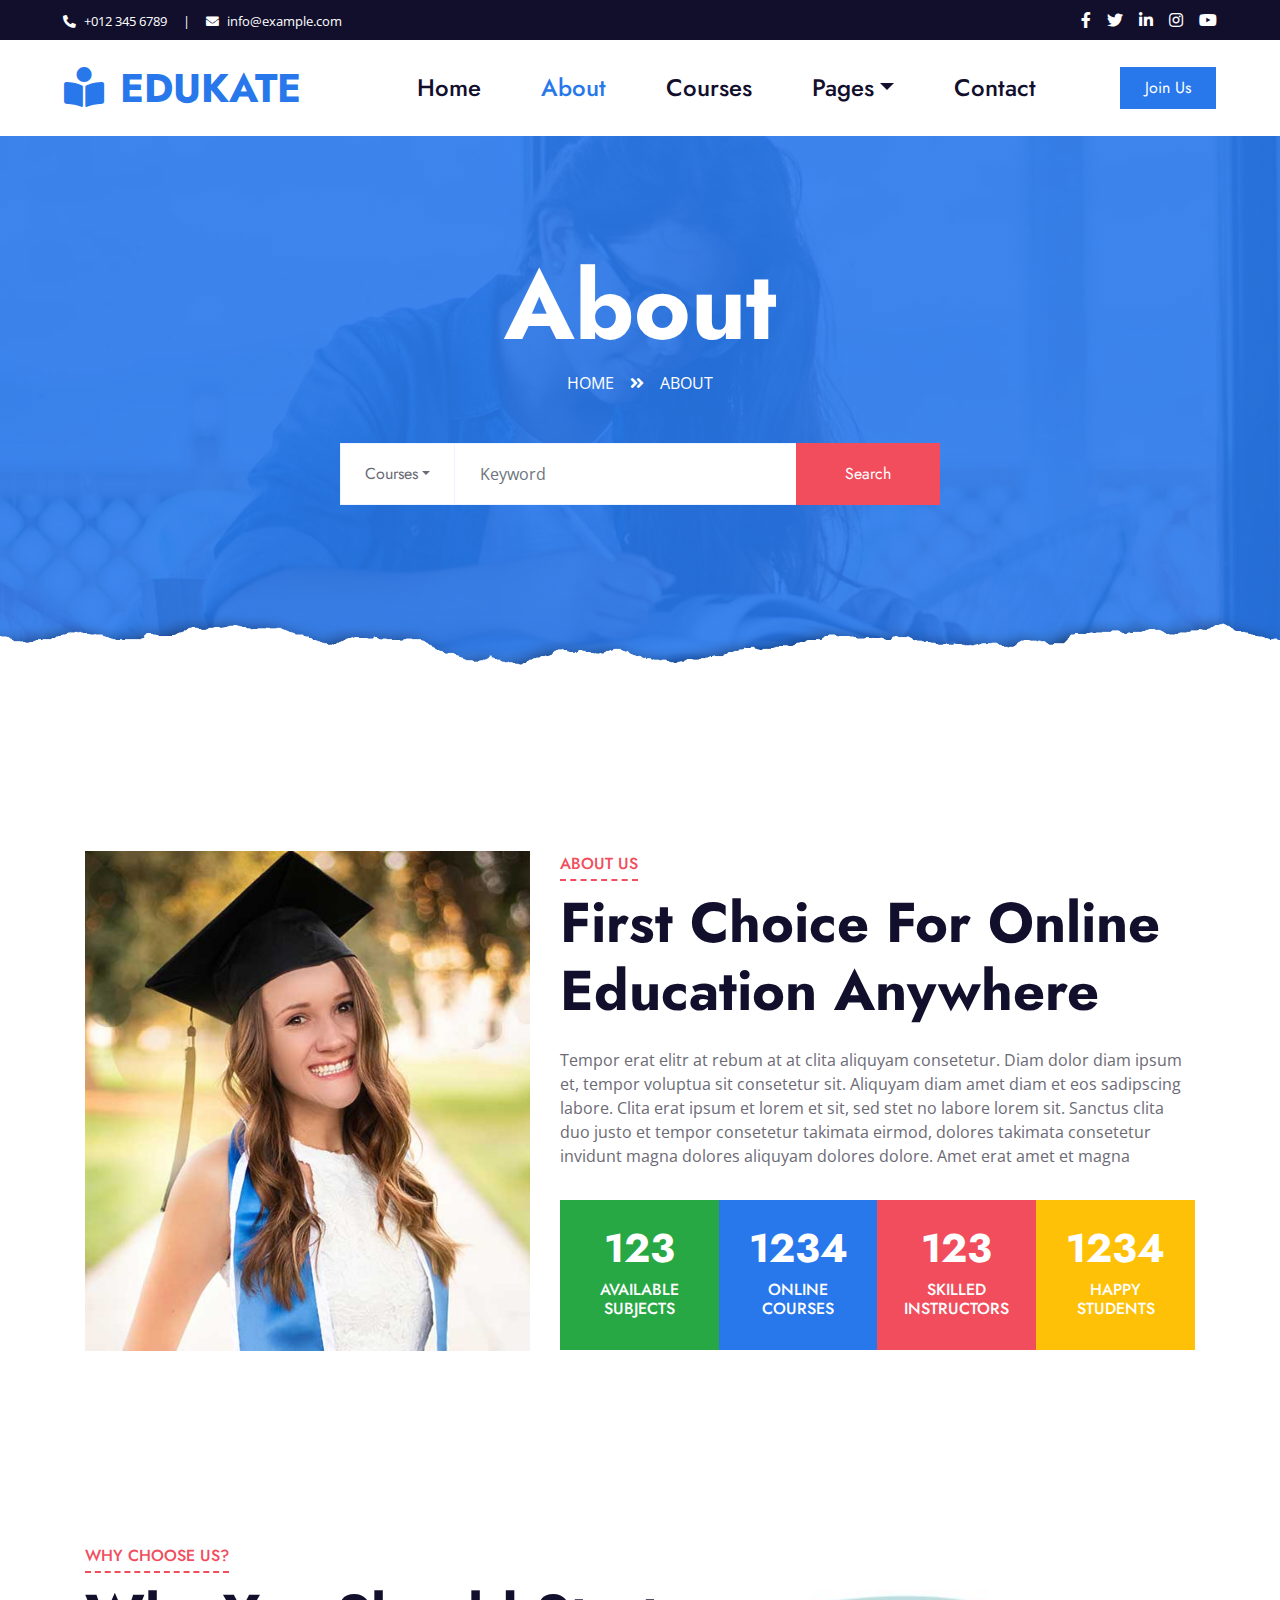
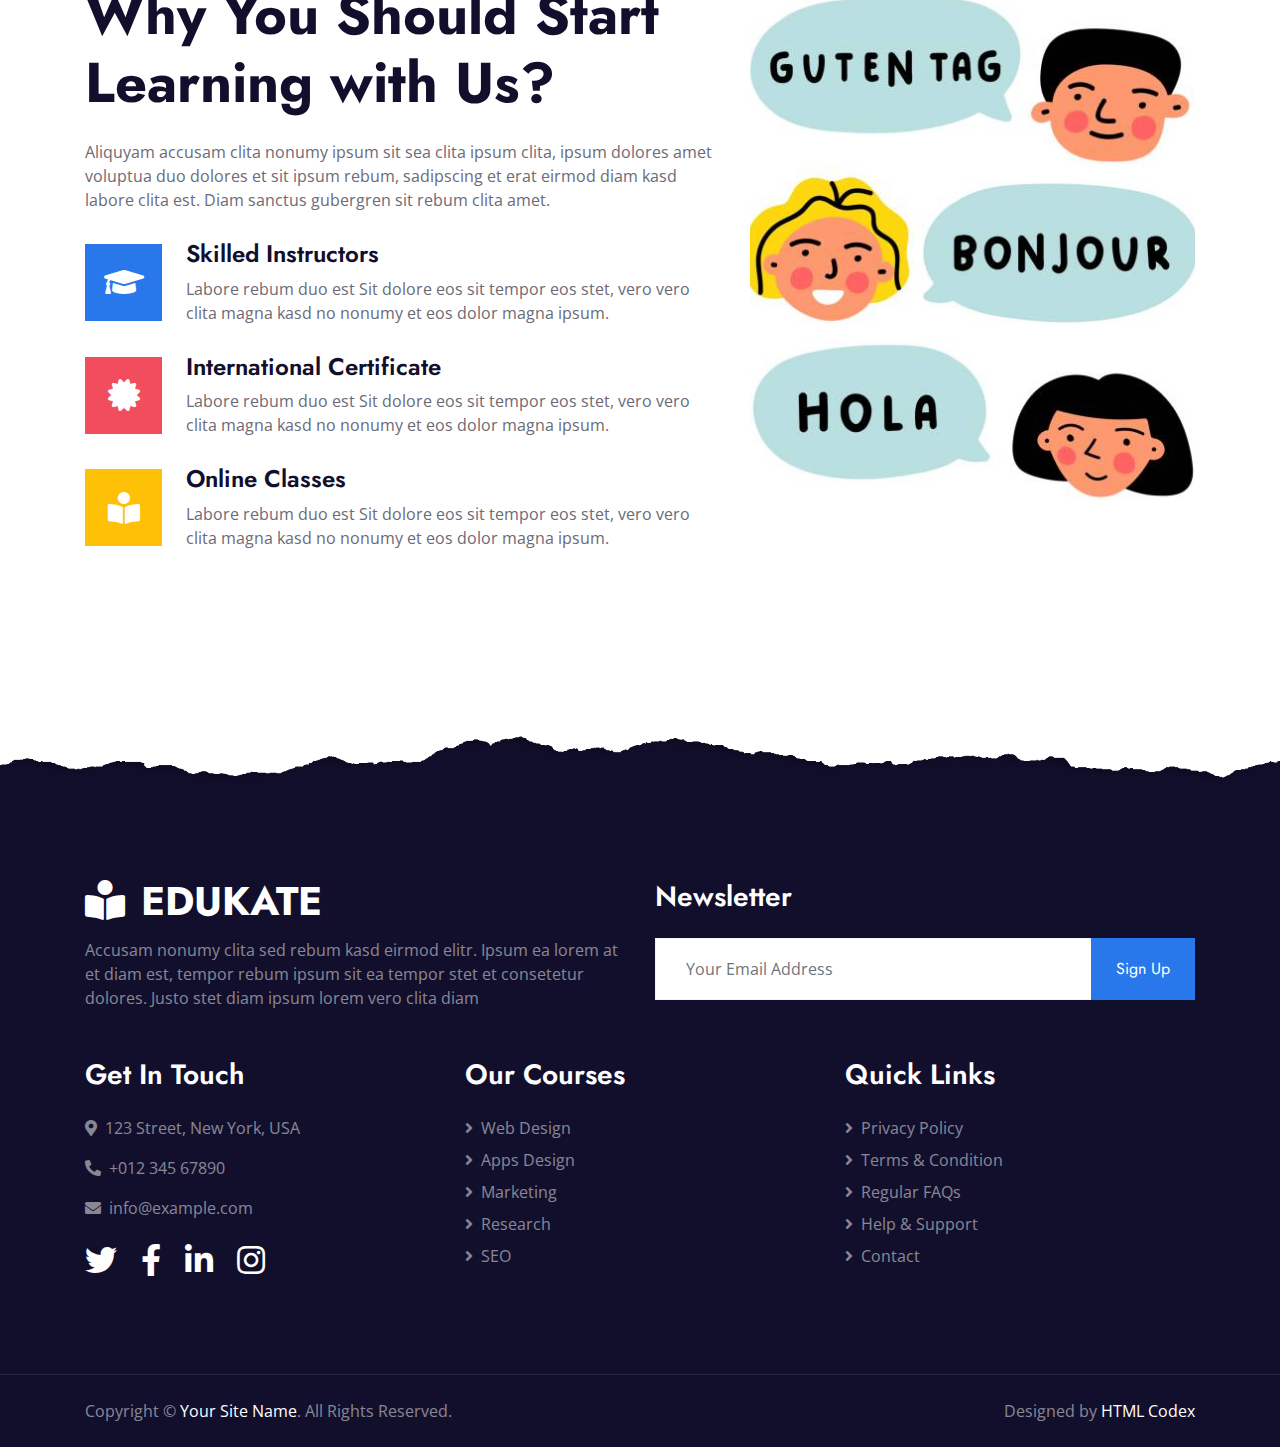
==== commit 690e3258: "Cambios menores en los archivos (Nombres del archivo y tal)" ====
--- a/FrontEnd/about.html
+++ b/FrontEnd/about.html
@@ -3,11 +3,11 @@
 
 <head>
     <meta charset="utf-8">
-    <title>Edukate - Online Education Website Template</title>
+    <title>Petit Explorador - About</title>
     <meta content="width=device-width, initial-scale=1.0" name="viewport">
     <meta content="Free HTML Templates" name="keywords">
     <meta content="Free HTML Templates" name="description">
-
+    
     <!-- Favicon -->
     <link href="img/favicon.ico" rel="icon">
 
--- a/FrontEnd/css/style.css
+++ b/FrontEnd/css/style.css
@@ -4117,13 +4117,19 @@
 }
 
 .navbar-brand {
-  display: inline-block;
+  display: flex;
+  align-items: center;
   padding-top: 0.3125rem;
   padding-bottom: 0.3125rem;
   margin-right: 1rem;
   font-size: 1.25rem;
   line-height: inherit;
   white-space: nowrap;
+}
+
+.navbar-brand img {
+  margin-bottom: 10px;
+  margin-right: 5px;
 }
 
 .navbar-brand:hover, .navbar-brand:focus {
@@ -9778,8 +9784,8 @@
 
 .navbar-light .navbar-nav .nav-link {
   font-family: 'Jost', sans-serif;
-  padding: 30px 15px;
-  font-size: 18px;
+  padding: 30px 30px;
+  font-size: 24px;
   font-weight: 500;
   color: #120F2D;
   outline: none;
@@ -9797,7 +9803,7 @@
 }
 
 .jumbotron {
-  background: linear-gradient(rgba(40, 120, 235, 0.9), rgba(40, 120, 235, 0.9)), url(../img/header.jpg), no-repeat center center;
+  background: linear-gradient(90deg, rgba(215,255,185,1) 0%, rgba(110,255,89,1) 44%, rgba(1,255,0,1) 100%), url(../img/header.jpg), no-repeat center center;
   background-size: cover;
 }
 
@@ -9958,3 +9964,8 @@
 .testimonial-carousel .owl-nav .owl-prev:hover {
   background: #2878EB;
 }
+
+#Levels_carrousel img{
+  width: 626px;
+  height: 450px;
+}
